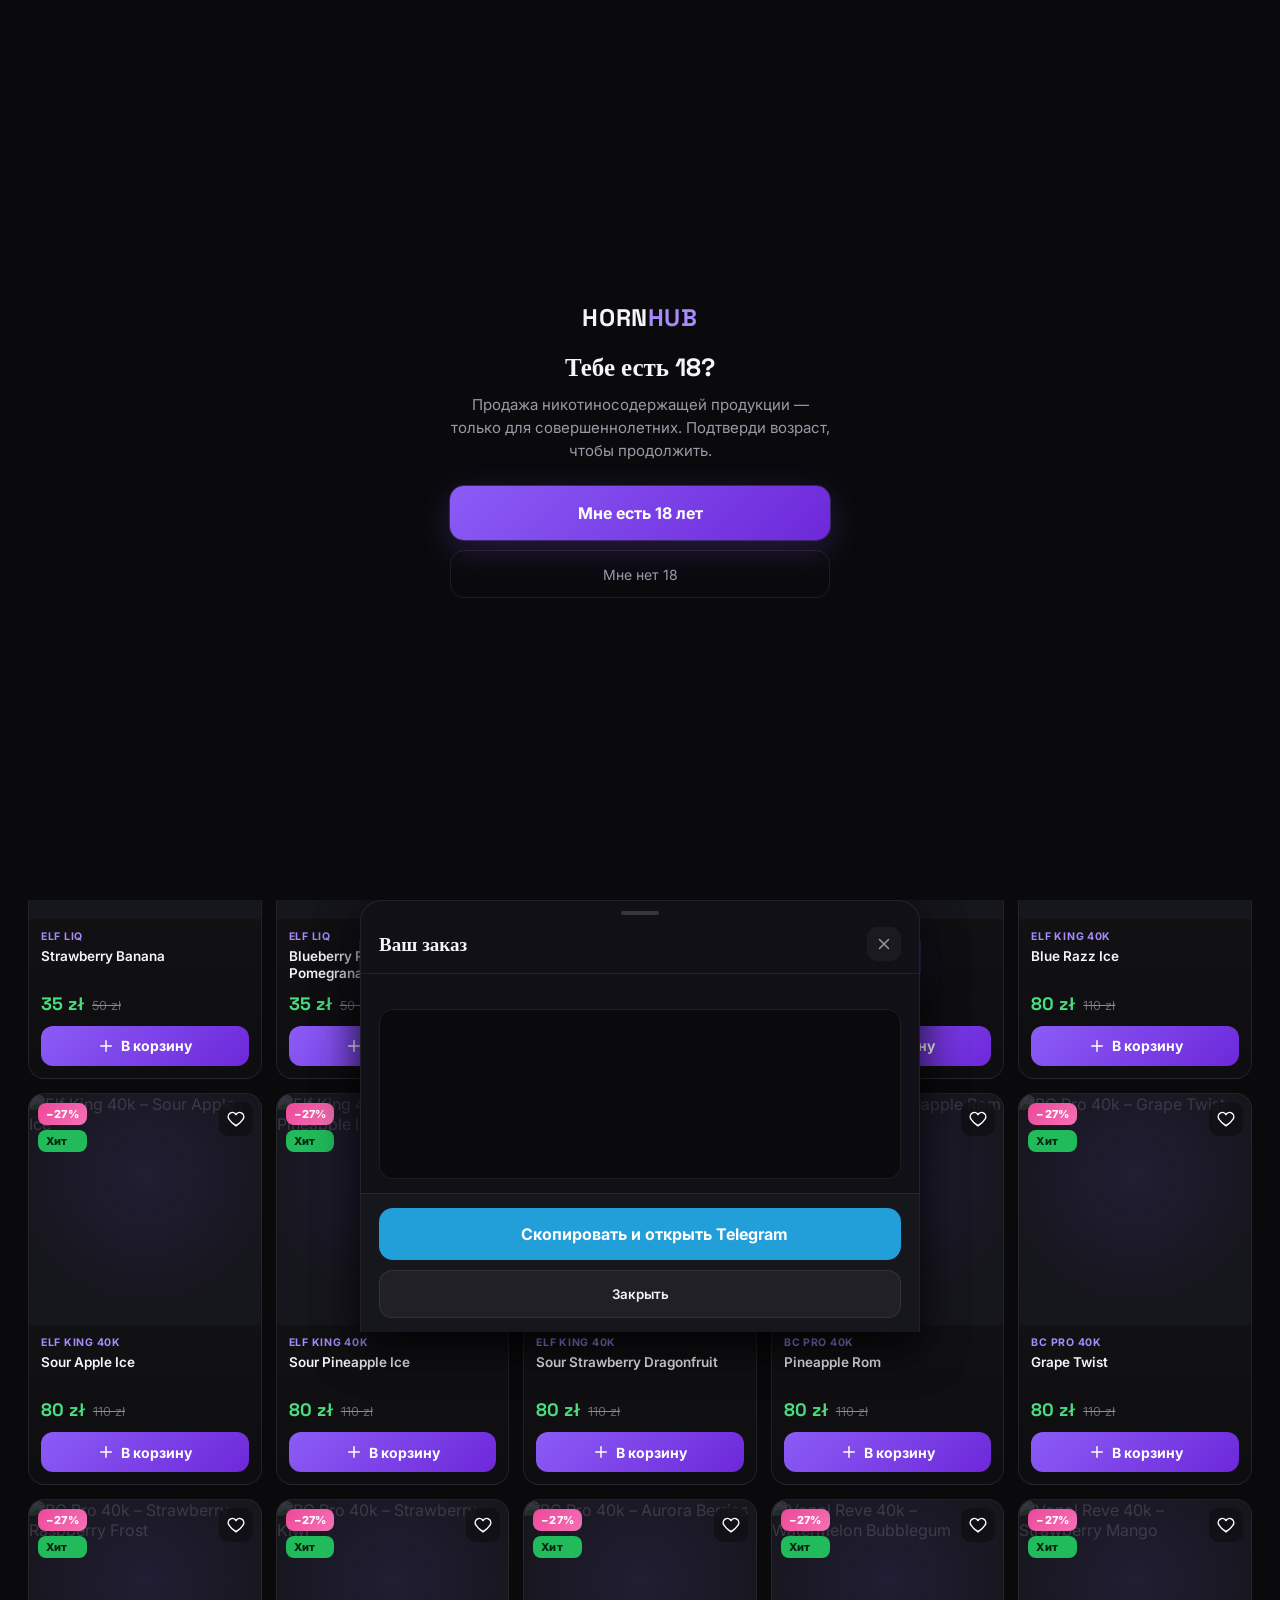
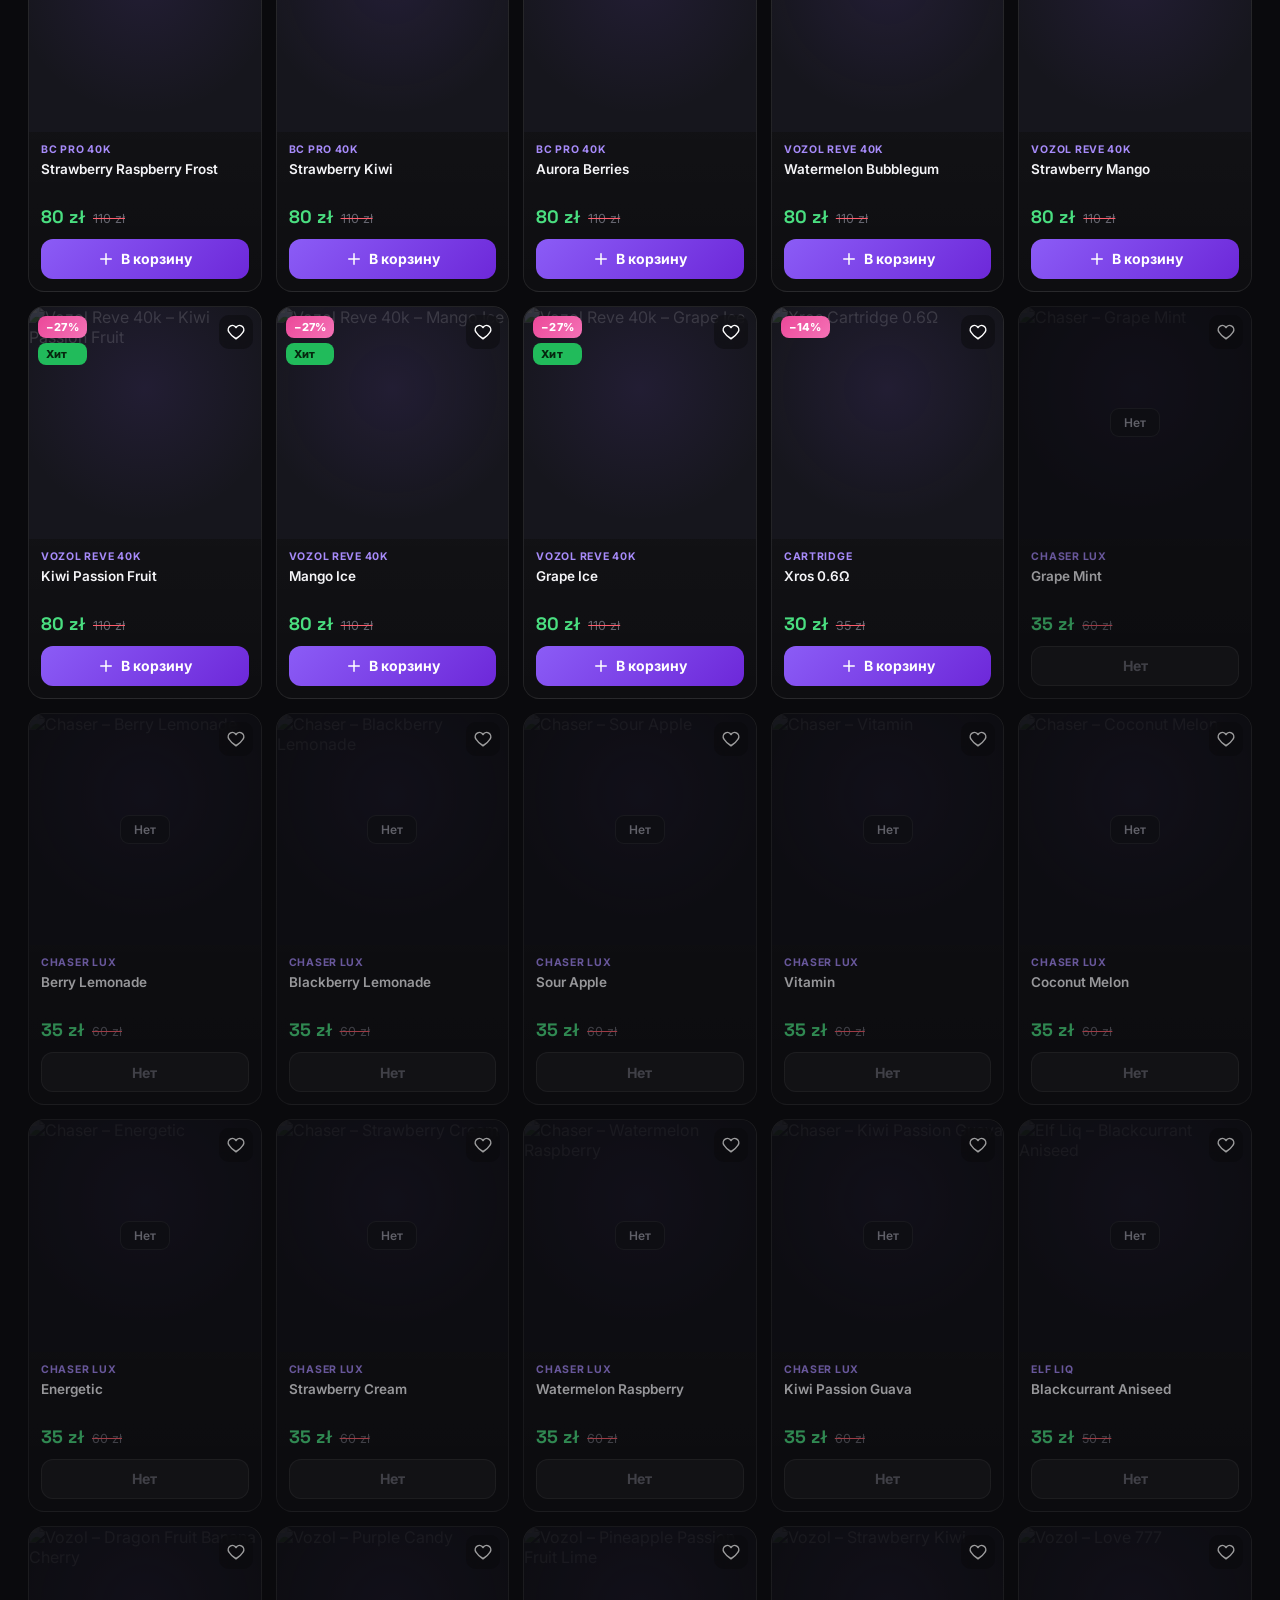
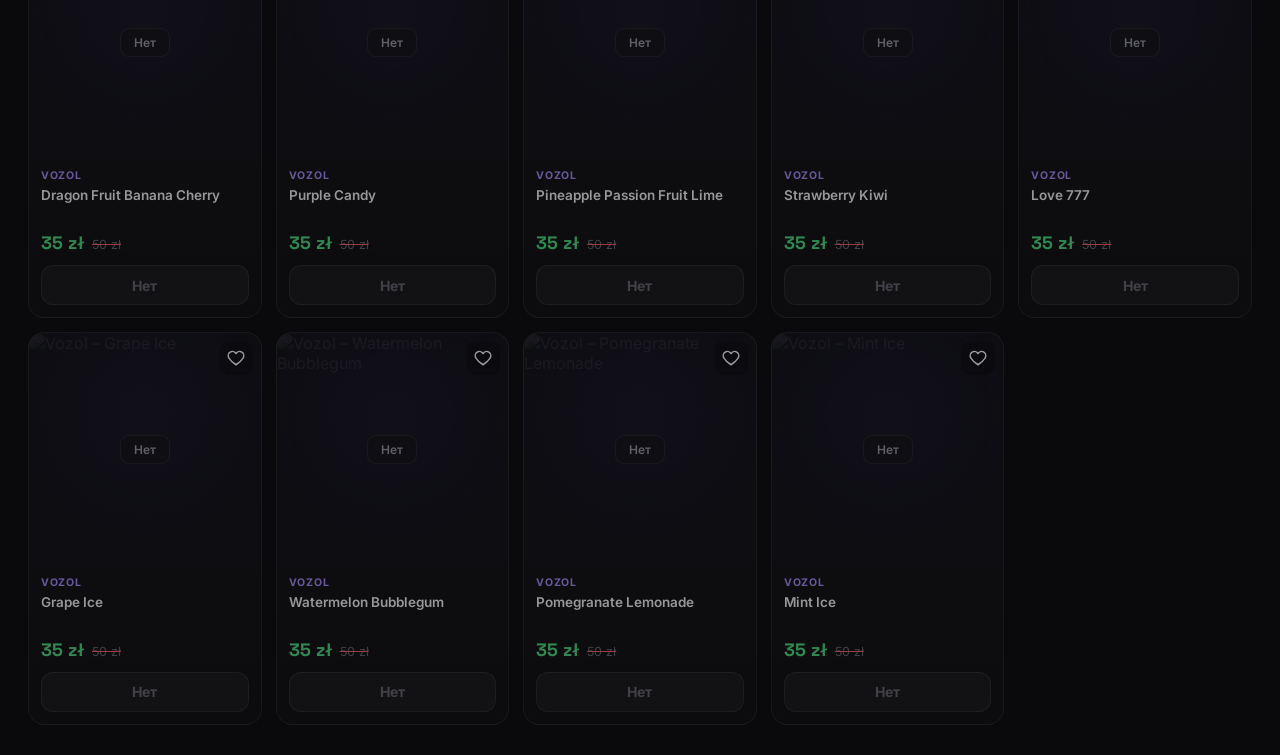
==== index.html @ ae6e9692 "Rename index (3).html to index.html" ====
<!DOCTYPE html>
<html lang="ru">
<head>
<meta charset="UTF-8">
<meta name="viewport" content="width=device-width, initial-scale=1, maximum-scale=1, viewport-fit=cover">
<title>HORN HUB</title>
<script src="https://telegram.org/js/telegram-web-app.js"></script>
<link rel="preconnect" href="https://fonts.gstatic.com" crossorigin>
<link href="https://fonts.googleapis.com/css2?family=Space+Grotesk:wght@500;600;700&family=Inter:wght@400;500;600;700&display=swap" rel="stylesheet">
<style>
:root{
  --bg-0:#0a0a0d;
  --bg-1:#101016;
  --bg-2:#16161d;
  --surface:rgba(255,255,255,.045);
  --surface-2:rgba(255,255,255,.08);
  --stroke:rgba(255,255,255,.08);
  --stroke-2:rgba(255,255,255,.16);
  --txt:#f5f5f8;
  --muted:#9a9aa6;
  --muted-2:#65656f;
  --primary:#8b5cf6;
  --primary-bright:#a78bfa;
  --primary-deep:#6d28d9;
  --accent:#22c55e;
  --accent-bright:#4ade80;
  --pink:#ec4899;
  --danger:#ff5c6c;
  --telegram:#229ED9;
  --radius:16px;
  --radius-sm:11px;
  --shadow:0 16px 44px rgba(0,0,0,.5);
  --glow:0 0 0 1px rgba(139,92,246,.3),0 10px 32px rgba(139,92,246,.22);
  --safe-b:env(safe-area-inset-bottom,0px);
  --safe-t:env(safe-area-inset-top,0px);
}
*{box-sizing:border-box;margin:0;padding:0;-webkit-tap-highlight-color:transparent}
html{scroll-behavior:smooth}
body{
  min-height:100vh;background:var(--bg-0);color:var(--txt);
  font-family:'Inter',system-ui,-apple-system,sans-serif;
  -webkit-font-smoothing:antialiased;overflow-x:hidden;
  overscroll-behavior-y:none;
}
button{font-family:inherit;cursor:pointer}
img{display:block}
input{font-family:inherit}
svg{display:block}
.ic{width:22px;height:22px;stroke:currentColor;stroke-width:2;fill:none;stroke-linecap:round;stroke-linejoin:round}
.ic.fill{fill:currentColor;stroke:none}

/* ambient */
.aura{position:fixed;inset:0;z-index:0;pointer-events:none;overflow:hidden}
.aura span{position:absolute;border-radius:50%;filter:blur(70px);opacity:.42}
.aura .a1{width:380px;height:380px;background:radial-gradient(circle,rgba(139,92,246,.6),transparent 70%);top:-130px;left:-100px;animation:drift 20s ease-in-out infinite}
.aura .a2{width:420px;height:420px;background:radial-gradient(circle,rgba(34,197,94,.4),transparent 70%);top:8%;right:-160px;animation:drift 24s ease-in-out infinite -8s}
@keyframes drift{0%,100%{transform:translate(0,0) scale(1)}50%{transform:translate(30px,-26px) scale(1.12)}}

.wrap{position:relative;z-index:1;max-width:1280px;margin:0 auto}

/* header */
header{
  position:sticky;top:0;z-index:70;
  display:flex;align-items:center;gap:10px;
  padding:calc(10px + var(--safe-t)) clamp(14px,4vw,28px) 10px;
  background:rgba(10,10,13,.78);backdrop-filter:blur(16px) saturate(160%);
  border-bottom:1px solid transparent;transition:border-color .25s,box-shadow .25s;
}
header.stuck{border-bottom-color:var(--stroke);box-shadow:0 6px 22px rgba(0,0,0,.3)}
.brand{font-family:'Space Grotesk';font-weight:700;font-size:21px;letter-spacing:.6px;cursor:pointer;user-select:none;display:flex;align-items:center;gap:7px}
.brand b{color:var(--primary-bright)}
.brand .dot{width:7px;height:7px;border-radius:50%;background:var(--accent-bright);box-shadow:0 0 10px var(--accent-bright);align-self:flex-start;margin-top:3px}
.sp{flex:1}
.mini-select{appearance:none;background:var(--surface);color:var(--txt);border:1px solid var(--stroke);
  border-radius:10px;padding:8px 10px;font-size:12px;font-weight:700;cursor:pointer}
.iconbtn{position:relative;width:42px;height:42px;border-radius:12px;border:1px solid var(--stroke);
  background:var(--surface);color:var(--txt);display:grid;place-items:center;transition:.16s}
.iconbtn:active{transform:scale(.92)}
@media(hover:hover){.iconbtn:hover{background:var(--surface-2);border-color:var(--stroke-2)}}
.cnt{position:absolute;top:-5px;right:-5px;min-width:19px;height:19px;padding:0 5px;border-radius:10px;
  font-size:11px;font-weight:800;display:grid;place-items:center;border:2px solid var(--bg-0);
  background:linear-gradient(135deg,var(--pink),#f472b6);color:#fff;transform:scale(0);transition:transform .22s cubic-bezier(.2,1.5,.4,1)}
.cnt.show{transform:scale(1)}

/* banner */
.banner{margin:14px clamp(14px,4vw,28px) 0;border-radius:18px;overflow:hidden;border:1px solid var(--stroke);background:var(--bg-2)}
.banner img{width:100%;height:auto;display:block}

/* ticker */
.ticker{margin:12px 0 0;overflow:hidden;border-top:1px solid var(--stroke);border-bottom:1px solid var(--stroke);
  background:var(--surface);padding:9px 0;mask-image:linear-gradient(90deg,transparent,#000 6%,#000 94%,transparent)}
.ticker-track{display:inline-flex;gap:34px;white-space:nowrap;animation:scroll-x 24s linear infinite;padding-left:34px}
.ticker-track span{font-size:13px;font-weight:600;color:var(--muted);display:inline-flex;align-items:center;gap:8px}
.ticker-track span::before{content:"";width:5px;height:5px;border-radius:50%;background:var(--primary-bright)}
@keyframes scroll-x{from{transform:translateX(0)}to{transform:translateX(-50%)}}

/* controls */
.controls{position:sticky;top:calc(58px + var(--safe-t));z-index:60;padding:12px clamp(14px,4vw,28px) 4px;
  background:rgba(10,10,13,.86);backdrop-filter:blur(14px)}
.search-row{display:flex;gap:9px}
.search{position:relative;flex:1}
.search .si{position:absolute;left:13px;top:50%;transform:translateY(-50%);color:var(--muted-2);pointer-events:none}
.search input{width:100%;height:46px;padding:0 14px 0 42px;border-radius:13px;border:1px solid var(--stroke);
  background:var(--surface);color:var(--txt);font-size:16px;outline:none;transition:.16s}
.search input:focus{border-color:var(--primary);box-shadow:0 0 0 3px rgba(139,92,246,.16)}
.search input::placeholder{color:var(--muted-2)}
.sortbtn{height:46px;display:flex;align-items:center;gap:6px;padding:0 14px;border-radius:13px;border:1px solid var(--stroke);
  background:var(--surface);color:var(--txt);font-size:14px;font-weight:600;white-space:nowrap}
.sortbtn:active{transform:scale(.96)}
.autocomplete{position:absolute;top:calc(100% + 8px);left:0;right:0;z-index:30;background:var(--bg-1);
  border:1px solid var(--stroke);border-radius:14px;box-shadow:var(--shadow);overflow:hidden;display:none;max-height:54vh;overflow-y:auto}
.autocomplete.show{display:block}
.ac{display:flex;align-items:center;gap:11px;padding:10px 13px;transition:.12s}
.ac:active{background:var(--surface-2)}
.ac img{width:40px;height:40px;border-radius:9px;object-fit:cover;background:var(--bg-2)}
.ac .acn{font-size:14px;font-weight:500;overflow:hidden;text-overflow:ellipsis;white-space:nowrap}
.ac .acp{margin-left:auto;font-size:13px;font-weight:800;color:var(--accent-bright);white-space:nowrap}

.chips{display:flex;gap:8px;margin-top:11px;overflow-x:auto;scroll-snap-type:x proximity;
  -webkit-overflow-scrolling:touch;scrollbar-width:none;padding-bottom:4px}
.chips::-webkit-scrollbar{display:none}
.chip{scroll-snap-align:start;white-space:nowrap;padding:9px 16px;border-radius:999px;border:1px solid var(--stroke);
  background:var(--surface);color:var(--muted);font-size:14px;font-weight:600;transition:.18s}
.chip:active{transform:scale(.95)}
.chip.on{background:linear-gradient(135deg,var(--primary),var(--primary-deep));color:#fff;border-color:transparent;box-shadow:var(--glow)}
.brandchips{display:flex;gap:7px;overflow-x:auto;scrollbar-width:none;height:0;opacity:0;transition:opacity .22s;overflow-y:hidden}
.brandchips::-webkit-scrollbar{display:none}
.brandchips.show{height:auto;opacity:1;margin-top:9px;padding-bottom:4px}
.bchip{white-space:nowrap;padding:7px 13px;border-radius:999px;border:1px solid var(--stroke);background:transparent;color:var(--muted);font-size:13px;font-weight:600;transition:.16s}
.bchip:active{transform:scale(.95)}
.bchip.on{background:rgba(139,92,246,.18);border-color:var(--primary);color:#fff}

.resultbar{display:flex;align-items:baseline;justify-content:space-between;padding:14px clamp(14px,4vw,28px) 0}
.resultbar .ctx{font-family:'Space Grotesk';font-size:18px;font-weight:600}
.resultbar .cnt2{font-size:13px;color:var(--muted)}
.resultbar .cnt2 b{color:var(--txt)}

/* grid */
.grid{display:grid;grid-template-columns:repeat(2,1fr);gap:11px;padding:12px clamp(14px,4vw,28px) 30px}
@media(min-width:560px){.grid{grid-template-columns:repeat(3,1fr);gap:14px}}
@media(min-width:880px){.grid{grid-template-columns:repeat(4,1fr)}}
@media(min-width:1120px){.grid{grid-template-columns:repeat(5,1fr)}}

/* card */
.card{position:relative;display:flex;flex-direction:column;border-radius:var(--radius);overflow:hidden;
  background:linear-gradient(180deg,rgba(255,255,255,.055),rgba(255,255,255,.02));
  border:1px solid var(--stroke);
  opacity:0;transform:translateY(14px);transition:opacity .5s,transform .5s,border-color .2s,box-shadow .2s}
.card.in{opacity:1;transform:none}
.card.oos{opacity:.6}
.card.oos.in{opacity:.6}
@media(hover:hover){.card:hover{border-color:rgba(139,92,246,.4);box-shadow:0 18px 40px rgba(0,0,0,.45),0 0 26px rgba(139,92,246,.1);transform:translateY(-4px)}}
.thumb{position:relative;aspect-ratio:1/1;background:radial-gradient(circle at 50% 35%,rgba(139,92,246,.1),transparent 70%),var(--bg-2)}
.thumb img{width:100%;height:100%;object-fit:cover;transition:transform .4s}
@media(hover:hover){.card:hover .thumb img{transform:scale(1.05)}}
.badges{position:absolute;top:9px;left:9px;display:flex;flex-direction:column;gap:5px;z-index:2}
.bdg{padding:4px 8px;border-radius:8px;font-size:11px;font-weight:800;letter-spacing:.02em;display:inline-flex;align-items:center;gap:4px}
.bdg.sale{background:linear-gradient(135deg,var(--pink),#f472b6);color:#fff}
.bdg.hit{background:rgba(34,197,94,.95);color:#06270f}
.heart{position:absolute;top:8px;right:8px;z-index:3;width:34px;height:34px;border-radius:10px;border:none;
  background:rgba(10,10,13,.5);backdrop-filter:blur(6px);color:#fff;display:grid;place-items:center;transition:.15s}
.heart:active{transform:scale(.82)}
.heart.on{color:var(--pink)}
.heart .ic{width:18px;height:18px}
.oosveil{position:absolute;inset:0;display:grid;place-items:center;background:rgba(8,8,12,.42);z-index:2}
.oosveil span{padding:6px 13px;border-radius:9px;background:rgba(18,18,24,.92);border:1px solid var(--stroke);font-size:12px;font-weight:600;color:var(--muted)}
.cbody{padding:11px 12px 12px;display:flex;flex-direction:column;flex:1}
.cbrand{font-size:10.5px;font-weight:700;letter-spacing:.07em;text-transform:uppercase;color:var(--primary-bright)}
.cbody h4{margin:5px 0 0;font-size:13.5px;font-weight:600;line-height:1.28;
  display:-webkit-box;-webkit-line-clamp:2;-webkit-box-orient:vertical;overflow:hidden;min-height:35px}
.prow{display:flex;align-items:baseline;gap:7px;margin:9px 0 11px}
.pnew{font-family:'Space Grotesk';font-size:18px;font-weight:700;color:var(--accent-bright)}
.pold{font-size:12.5px;color:var(--muted-2);text-decoration:line-through;text-decoration-color:var(--danger)}
.addarea{margin-top:auto}
.add{width:100%;height:40px;border:none;border-radius:12px;font-weight:700;font-size:14px;color:#fff;
  background:linear-gradient(135deg,var(--primary),var(--primary-deep));display:flex;align-items:center;justify-content:center;gap:6px;transition:.14s}
.add:active{transform:scale(.96)}
.add.off{background:var(--surface);color:var(--muted-2);border:1px solid var(--stroke)}
.add .ic{width:18px;height:18px}
.cstep{display:flex;align-items:center;justify-content:space-between;height:40px;border-radius:12px;
  background:linear-gradient(135deg,var(--primary),var(--primary-deep))}
.cstep button{width:40px;height:40px;border:none;background:transparent;color:#fff;display:grid;place-items:center}
.cstep button:active{transform:scale(.85)}
.cstep b{font-family:'Space Grotesk';font-size:16px;font-weight:700;color:#fff}

.empty{grid-column:1/-1;text-align:center;padding:56px 20px;color:var(--muted)}
.empty .ei{color:var(--muted-2);margin:0 auto 12px;width:42px;height:42px}
.empty h5{color:var(--txt);font-size:16px;font-weight:600}
.empty p{margin-top:4px;font-size:14px}

/* floating cart */
.fab{position:fixed;left:0;right:0;bottom:0;z-index:90;padding:0 12px calc(12px + var(--safe-b));
  transform:translateY(140%);transition:transform .32s cubic-bezier(.3,.9,.3,1);pointer-events:none}
.fab.show{transform:translateY(0)}
.fab-inner{max-width:560px;margin:0 auto;pointer-events:auto;height:58px;border-radius:16px;
  background:linear-gradient(135deg,var(--primary),var(--primary-deep));box-shadow:var(--shadow),var(--glow);
  display:flex;align-items:center;gap:12px;padding:0 16px;color:#fff}
.fab-inner:active{transform:scale(.99)}
.fab-ic{position:relative;width:26px;height:26px}
.fab-qty{position:absolute;top:-7px;right:-9px;min-width:18px;height:18px;padding:0 4px;border-radius:9px;background:#fff;color:var(--primary-deep);font-size:11px;font-weight:800;display:grid;place-items:center}
.fab-lbl{font-weight:700;font-size:15px}
.fab-total{margin-left:auto;font-family:'Space Grotesk';font-weight:700;font-size:18px}

/* bottom sheet */
.scrim{position:fixed;inset:0;z-index:100;background:rgba(5,5,8,.6);backdrop-filter:blur(3px);opacity:0;visibility:hidden;transition:.26s}
.scrim.show{opacity:1;visibility:visible}
.sheet{position:fixed;left:0;right:0;bottom:0;z-index:110;max-width:560px;margin:0 auto;
  background:var(--bg-1);border:1px solid var(--stroke);border-bottom:none;
  border-radius:22px 22px 0 0;box-shadow:var(--shadow);max-height:88vh;display:flex;flex-direction:column;
  transform:translateY(100%);transition:transform .34s cubic-bezier(.3,.9,.3,1)}
.sheet.show{transform:translateY(0)}
.grip{width:38px;height:4px;border-radius:3px;background:var(--stroke-2);margin:10px auto 0;flex-shrink:0}
.sheet-head{display:flex;align-items:center;gap:10px;padding:12px 18px 12px;border-bottom:1px solid var(--stroke)}
.sheet-head h3{font-family:'Space Grotesk';font-size:19px;font-weight:600}
.sheet-head .pill{font-size:12px;font-weight:700;padding:3px 9px;border-radius:8px;background:var(--surface-2);color:var(--muted)}
.sheet-x{margin-left:auto;width:34px;height:34px;border-radius:10px;border:none;background:var(--surface);color:var(--muted);display:grid;place-items:center}
.sheet-body{flex:1;overflow-y:auto;-webkit-overflow-scrolling:touch;padding:14px 18px;display:flex;flex-direction:column;gap:11px}
.sheet-foot{padding:14px 18px calc(14px + var(--safe-b));border-top:1px solid var(--stroke);background:var(--bg-2)}

.citem{display:flex;gap:12px;padding:11px;border-radius:14px;background:var(--surface);border:1px solid var(--stroke)}
.citem img{width:60px;height:60px;border-radius:10px;object-fit:cover;background:var(--bg-2);flex-shrink:0}
.cinfo{flex:1;min-width:0}
.cinfo .cn{font-size:14px;font-weight:600;line-height:1.25}
.cinfo .ce{font-size:12px;color:var(--muted);margin-top:2px}
.cfoot{display:flex;align-items:center;gap:10px;margin-top:9px}
.step{display:flex;align-items:center;border:1px solid var(--stroke);border-radius:10px;overflow:hidden}
.step button{width:30px;height:30px;border:none;background:transparent;color:var(--txt);display:grid;place-items:center}
.step button:active{background:var(--surface-2)}
.step b{min-width:26px;text-align:center;font-size:14px;font-weight:700}
.cline{margin-left:auto;font-family:'Space Grotesk';font-weight:700;font-size:14px;color:var(--accent-bright)}
.cdel{border:none;background:none;color:var(--muted-2);display:grid;place-items:center;width:28px;height:28px}
.cdel:active{color:var(--danger)}
.cdel .ic{width:18px;height:18px}

.sheet-empty{flex:1;display:flex;flex-direction:column;align-items:center;justify-content:center;gap:8px;color:var(--muted);padding:50px 20px}
.sheet-empty .ic{width:46px;height:46px;color:var(--muted-2);margin-bottom:4px}
.sheet-empty h5{color:var(--txt);font-size:16px;font-weight:600}

.totals{display:flex;justify-content:space-between;align-items:baseline;margin-bottom:12px}
.totals .tl{color:var(--muted);font-size:14px}
.totals .tv{font-family:'Space Grotesk';font-size:24px;font-weight:700}
.cta{width:100%;height:52px;border:none;border-radius:14px;font-weight:700;font-size:16px;color:#06270f;
  background:linear-gradient(135deg,var(--accent),var(--accent-bright));display:flex;align-items:center;justify-content:center;gap:8px}
.cta:active{transform:scale(.98)}
.cta:disabled{opacity:.4}

/* order */
.ometa{font-size:13px;color:var(--muted);margin-bottom:10px}
.ometa b{color:var(--primary-bright)}
.otext{width:100%;height:170px;resize:none;border-radius:14px;border:1px solid var(--stroke);
  background:var(--bg-0);color:var(--txt);padding:13px;font-size:13px;line-height:1.6}
.ghost{width:100%;height:48px;margin-top:10px;border:1px solid var(--stroke);border-radius:13px;background:var(--surface);color:var(--txt);font-weight:600}
.tg{width:100%;height:52px;border:none;border-radius:14px;background:var(--telegram);color:#fff;font-weight:700;font-size:16px;display:flex;align-items:center;justify-content:center;gap:8px}
.tg:active{transform:scale(.98)}

/* lightbox */
.lb{position:fixed;inset:0;z-index:140;display:none;align-items:center;justify-content:center;padding:22px;background:rgba(5,5,8,.92);backdrop-filter:blur(6px)}
.lb.show{display:flex}
.lb img{max-width:92vw;max-height:82vh;border-radius:16px;border:1px solid var(--stroke)}
.lb .lbx{position:absolute;top:calc(16px + var(--safe-t));right:16px;width:44px;height:44px;border-radius:12px;border:1px solid var(--stroke);background:var(--surface);color:#fff;display:grid;place-items:center}

/* age gate */
.age{position:fixed;inset:0;z-index:200;display:none;align-items:center;justify-content:center;padding:24px;background:var(--bg-0)}
.age.show{display:flex}
.age .card2{max-width:380px;text-align:center}
.age .agew{font-family:'Space Grotesk';font-weight:700;font-size:24px;letter-spacing:.6px;margin-bottom:18px}
.age .agew b{color:var(--primary-bright)}
.age h2{font-family:'Space Grotesk';font-size:25px;font-weight:700;margin-bottom:10px}
.age p{color:var(--muted);font-size:15px;line-height:1.55;margin-bottom:24px}
.age .ay{width:100%;height:54px;border:none;border-radius:14px;font-weight:700;font-size:16px;color:#fff;background:linear-gradient(135deg,var(--primary),var(--primary-deep));box-shadow:var(--glow)}
.age .an{width:100%;height:48px;margin-top:10px;border:1px solid var(--stroke);border-radius:14px;background:transparent;color:var(--muted);font-size:14px}
.age .deny{display:none;color:var(--danger);font-weight:600;margin-top:18px}

/* fly + toast */
.fly{position:fixed;z-index:160;pointer-events:none;border-radius:12px;object-fit:cover;box-shadow:var(--shadow);transition:transform .6s cubic-bezier(.3,.7,.3,1),opacity .6s}
.toast{position:fixed;left:50%;bottom:calc(86px + var(--safe-b));transform:translate(-50%,16px);z-index:170;
  padding:11px 18px;border-radius:13px;background:rgba(22,22,29,.97);border:1px solid var(--stroke);
  color:var(--txt);font-size:14px;font-weight:500;box-shadow:var(--shadow);opacity:0;visibility:hidden;transition:.24s}
.toast.show{opacity:1;visibility:visible;transform:translate(-50%,0)}

:focus-visible{outline:2px solid var(--primary-bright);outline-offset:2px}
@media(prefers-reduced-motion:reduce){
  *{animation-duration:.001ms!important;transition-duration:.05ms!important}
  .card{opacity:1;transform:none}
}
</style>
</head>
<body>

<div class="aura"><span class="a1"></span><span class="a2"></span></div>

<div class="wrap">
  <header id="header">
    <div class="brand" onclick="goHome()">HORN<b>HUB</b><span class="dot"></span></div>
    <div class="sp"></div>
    <select class="mini-select" id="langSelect" onchange="setLang(this.value)" aria-label="lang">
      <option value="ru">RU</option><option value="ua">UA</option><option value="en">EN</option>
    </select>
    <select class="mini-select" id="curSelect" onchange="setCurrency(this.value)" aria-label="currency">
      <option value="PLN">zł</option><option value="EUR">€</option><option value="UAH">₴</option>
    </select>
    <button class="iconbtn" onclick="toggleFavView()" aria-label="favorites">
      <svg class="ic" viewBox="0 0 24 24"><path d="M12 21s-7-4.6-9.5-9A5.5 5.5 0 0 1 12 6a5.5 5.5 0 0 1 9.5 6c-2.5 4.4-9.5 9-9.5 9Z"/></svg>
      <span class="cnt" id="favCnt">0</span>
    </button>
  </header>

  <div class="banner"><img src="images/banner.png" alt="HORN HUB" onerror="this.parentElement.style.display='none'"></div>

  <div class="ticker"><div class="ticker-track" id="ticker"></div></div>

  <div class="controls" id="controls">
    <div class="search-row">
      <div class="search">
        <svg class="ic si" viewBox="0 0 24 24"><circle cx="11" cy="11" r="7"/><path d="m21 21-4.3-4.3"/></svg>
        <input id="searchInput" type="search" inputmode="search" autocomplete="off" oninput="onSearch(this.value)" placeholder="Поиск...">
        <div class="autocomplete" id="autocomplete"></div>
      </div>
      <button class="sortbtn" onclick="cycleSort()">
        <svg class="ic" style="width:18px;height:18px" viewBox="0 0 24 24"><path d="M3 6h18M6 12h12M9 18h6"/></svg>
        <span id="sortLabel">Сорт</span>
      </button>
    </div>
    <div class="chips" id="chips"></div>
    <div class="brandchips" id="brandchips"></div>
  </div>

  <div class="resultbar">
    <div class="ctx" id="ctx"></div>
    <div class="cnt2" id="cnt2"></div>
  </div>

  <main class="grid" id="grid"></main>
</div>

<!-- floating cart -->
<div class="fab" id="fab" onclick="openCart()">
  <div class="fab-inner">
    <div class="fab-ic">
      <svg class="ic" style="width:26px;height:26px" viewBox="0 0 24 24"><path d="M6 6h15l-1.5 9h-12L5 3H2"/><circle cx="9" cy="20" r="1.4" class="fill"/><circle cx="18" cy="20" r="1.4" class="fill"/></svg>
      <span class="fab-qty" id="fabQty">0</span>
    </div>
    <span class="fab-lbl" id="fabLbl">Корзина</span>
    <span class="fab-total" id="fabTotal">0</span>
  </div>
</div>

<!-- cart sheet -->
<div class="scrim" id="cartScrim" onclick="closeCart()"></div>
<section class="sheet" id="cartSheet" aria-label="cart">
  <div class="grip"></div>
  <div class="sheet-head">
    <h3 data-i18n="cart">Корзина</h3>
    <span class="pill" id="cartPill">0</span>
    <button class="sheet-x" onclick="closeCart()"><svg class="ic" style="width:18px;height:18px" viewBox="0 0 24 24"><path d="M18 6 6 18M6 6l12 12"/></svg></button>
  </div>
  <div class="sheet-body" id="cartItems"></div>
  <div class="sheet-foot">
    <div class="totals"><span class="tl" data-i18n="total">Итого</span><span class="tv" id="cartTotal">0</span></div>
    <button class="cta" id="checkoutBtn" onclick="checkout()" data-i18n="checkout">Оформить заказ</button>
  </div>
</section>

<!-- order sheet -->
<div class="scrim" id="orderScrim" onclick="closeOrder()"></div>
<section class="sheet" id="orderSheet" aria-label="order">
  <div class="grip"></div>
  <div class="sheet-head">
    <h3 data-i18n="orderTitle">Ваш заказ</h3>
    <button class="sheet-x" onclick="closeOrder()"><svg class="ic" style="width:18px;height:18px" viewBox="0 0 24 24"><path d="M18 6 6 18M6 6l12 12"/></svg></button>
  </div>
  <div class="sheet-body">
    <div class="ometa" id="orderMeta"></div>
    <textarea class="otext" id="orderText" readonly></textarea>
  </div>
  <div class="sheet-foot">
    <button class="tg" onclick="copyAndOpenTelegram()">
      <svg class="ic" style="width:20px;height:20px" viewBox="0 0 24 24"><path d="M22 3 2 10.5l6 2.2L18 6 9.5 14.3l-.3 5 3-3 5 3.7L22 3Z" class="fill" stroke="none"/></svg>
      <span data-i18n="copySend">Скопировать и открыть Telegram</span>
    </button>
    <button class="ghost" onclick="closeOrder()" data-i18n="close">Закрыть</button>
  </div>
</section>

<!-- lightbox -->
<div class="lb" id="lb" onclick="closeLb()">
  <button class="lbx"><svg class="ic" style="width:20px;height:20px" viewBox="0 0 24 24"><path d="M18 6 6 18M6 6l12 12"/></svg></button>
  <img id="lbImg" src="" alt="">
</div>

<!-- age gate -->
<div class="age" id="age">
  <div class="card2">
    <div class="agew">HORN<b>HUB</b></div>
    <h2 data-i18n="ageTitle">Тебе есть 18?</h2>
    <p data-i18n="ageText">Продажа никотиносодержащей продукции — только для совершеннолетних. Подтверди возраст, чтобы продолжить.</p>
    <button class="ay" onclick="confirmAge()" data-i18n="ageYes">Мне есть 18 лет</button>
    <button class="an" onclick="denyAge()" data-i18n="ageNo">Мне нет 18</button>
    <div class="deny" id="ageDeny" data-i18n="ageDeny">Доступ только для совершеннолетних.</div>
  </div>
</div>

<div class="toast" id="toast"></div>

<script>
/* telegram */
const tg = window.Telegram && window.Telegram.WebApp ? window.Telegram.WebApp : null;
function haptic(type){ try{
  if(!tg) return;
  if(type==='sel') tg.HapticFeedback.selectionChanged();
  else if(type==='ok') tg.HapticFeedback.notificationOccurred('success');
  else if(type==='error') tg.HapticFeedback.notificationOccurred('error');
  else tg.HapticFeedback.impactOccurred(type||'light');
}catch(e){} }

/* config */
const ADMIN_NICK='gystds', ADMIN_URL='https://t.me/'+ADMIN_NICK;
const currencyRates={PLN:1,EUR:0.24,UAH:12.6};
const currencySymbols={PLN:'zł',EUR:'€',UAH:'₴'};
const discounts={elf:{old:50,new:35},vozol:{old:50,new:35},chaser:{old:60,new:35},cartridge:{old:35,new:30},elfking:{old:110,new:80},vozolreve:{old:110,new:80},bcpro:{old:110,new:80}};
const brandMeta={
  chaser:{label:'Chaser LUX',cat:'liquid'},elf:{label:'Elf Liq',cat:'liquid'},vozol:{label:'Vozol',cat:'liquid'},
  elfking:{label:'Elf King 40k',cat:'disposable'},bcpro:{label:'BC Pro 40k',cat:'disposable'},vozolreve:{label:'Vozol Reve 40k',cat:'disposable'},
  cartridge:{label:'Cartridge',cat:'cartridge'},
};
const slug=n=>n.replace(/[^a-zA-Z0-9]/g,'_');
const products=[
  ...['Grape Mint','Berry Lemonade','Blackberry Lemonade','Sour Apple','Vitamin','Coconut Melon','Energetic','Strawberry Cream','Watermelon Raspberry','Kiwi Passion Guava'].map((n,i)=>({id:100+i,name:`Chaser – ${n}`,flavor:n,brand:'chaser',category:'liquid',img:`images/chaser/${slug(n)}.png`})),
  ...['Blackcurrant Aniseed','Pineapple Colada','Strawberry Snoow','Blue Razz Lemonade','Green Grape Rose','Sour Watermelon Gummy','Strawberry Banana','Blueberry Raspberry Pomegranate','P&B Cloud'].map((n,i)=>({id:1+i,name:`Elf Liq – ${n}`,flavor:n,brand:'elf',category:'liquid',img:`images/elf/${slug(n)}.png`})),
  ...['Dragon Fruit Banana Cherry','Purple Candy','Pineapple Passion Fruit Lime','Strawberry Kiwi','Love 777','Grape Ice','Watermelon Bubblegum','Pomegranate Lemonade','Mint Ice'].map((n,i)=>({id:200+i,name:`Vozol – ${n}`,flavor:n,brand:'vozol',category:'liquid',img:`images/vazool/${slug(n)}.png`})),
  ...['Milki Oolong','Blue Razz Ice','Sour Apple Ice','Sour Pineapple Ice','Sour Strawberry Dragonfruit'].map((n,i)=>({id:400+i,name:`Elf King 40k – ${n}`,flavor:n,brand:'elfking',category:'disposable',img:`images/elfking/${slug(n)}.png`})),
  ...['Pineapple Rom','Grape Twist','Strawberry Raspberry Frost','Strawberry Kiwi','Aurora Berries'].map((n,i)=>({id:600+i,name:`BC Pro 40k – ${n}`,flavor:n,brand:'bcpro',category:'disposable',img:`images/bcpro/${slug(n)}.png`})),
  ...['Watermelon Bubblegum','Strawberry Mango','Kiwi Passion Fruit','Mango Ice','Grape Ice'].map((n,i)=>({id:500+i,name:`Vozol Reve 40k – ${n}`,flavor:n,brand:'vozolreve',category:'disposable',img:`images/vozolreve/${slug(n)}.png`})),
  {id:300,name:'Xros Cartridge 0.6Ω',flavor:'Xros 0.6Ω',brand:'cartridge',category:'cartridge',img:'images/cart/xros.png'},
];
const outOfStock=['Chaser – Grape Mint','Chaser – Berry Lemonade','Chaser – Blackberry Lemonade','Chaser – Sour Apple','Chaser – Vitamin','Chaser – Coconut Melon','Chaser – Energetic','Chaser – Strawberry Cream','Chaser – Watermelon Raspberry','Chaser – Kiwi Passion Guava','Vozol – Dragon Fruit Banana Cherry','Vozol – Purple Candy','Vozol – Pineapple Passion Fruit Lime','Vozol – Strawberry Kiwi','Vozol – Love 777','Vozol – Grape Ice','Vozol – Watermelon Bubblegum','Vozol – Pomegranate Lemonade','Vozol – Mint Ice','Elf Liq – Blackcurrant Aniseed'];
products.forEach(p=>{const d=discounts[p.brand];p.outOfStock=outOfStock.includes(p.name);p.price=d?d.old:0;p.newPrice=d?d.new:p.price;});

/* i18n */
const i18n={
  ru:{search:"Поиск по вкусам...",sortDefault:"Рекомендуемые",priceAsc:"Цена ↑",priceDesc:"Цена ↓",byName:"А–Я",sortShort:"Сорт",
    allProducts:"Все",disposable:"Одноразки",liquid:"Жидкости",cartridge:"Картриджи",
    add:"В корзину",outNow:"Нет",sale:"−",hit:"Хит",found:"Найдено",items:"шт",favTitle:"Избранное",allTitle:"Все товары",
    cart:"Корзина",total:"Итого",checkout:"Оформить заказ",emptyCart:"Корзина пуста",emptyCartSub:"Добавь что-нибудь вкусное",
    emptyProducts:"Ничего не нашли",emptyProductsSub:"Измени фильтр или запрос",
    added:"Добавлено ✅",removed:"Удалено",favAdd:"В избранном ❤️",favRem:"Убрано из избранного",
    orderTitle:"Ваш заказ",orderNumber:"Заказ",consultant:"Консультант",copySend:"Скопировать и открыть Telegram",close:"Закрыть",copied:"Скопировано ✅",copyErr:"Ошибка копирования",
    ageTitle:"Тебе есть 18?",ageText:"Продажа никотиносодержащей продукции — только для совершеннолетних. Подтверди возраст, чтобы продолжить.",ageYes:"Мне есть 18 лет",ageNo:"Мне нет 18",ageDeny:"Доступ только для совершеннолетних.",
    ticker:["−42% на Chaser LUX","Одноразки 40k в наличии","Заказ в Telegram за 30 секунд","Новые вкусы каждую неделю","Оплата при получении"]},
  ua:{search:"Пошук за смаками...",sortDefault:"Рекомендовані",priceAsc:"Ціна ↑",priceDesc:"Ціна ↓",byName:"А–Я",sortShort:"Сорт",
    allProducts:"Всі",disposable:"Одноразки",liquid:"Рідини",cartridge:"Картриджі",
    add:"До кошика",outNow:"Немає",sale:"−",hit:"Хіт",found:"Знайдено",items:"шт",favTitle:"Обране",allTitle:"Всі товари",
    cart:"Кошик",total:"Разом",checkout:"Оформити замовлення",emptyCart:"Кошик порожній",emptyCartSub:"Додай щось смачне",
    emptyProducts:"Нічого не знайшли",emptyProductsSub:"Зміни фільтр або запит",
    added:"Додано ✅",removed:"Видалено",favAdd:"В обраному ❤️",favRem:"Прибрано з обраного",
    orderTitle:"Ваше замовлення",orderNumber:"Замовлення",consultant:"Консультант",copySend:"Скопіювати і відкрити Telegram",close:"Закрити",copied:"Скопійовано ✅",copyErr:"Помилка копіювання",
    ageTitle:"Тобі є 18?",ageText:"Продаж нікотиновмісної продукції — лише для повнолітніх. Підтверди вік, щоб продовжити.",ageYes:"Мені є 18 років",ageNo:"Мені немає 18",ageDeny:"Доступ лише для повнолітніх.",
    ticker:["−42% на Chaser LUX","Одноразки 40k в наявності","Замовлення в Telegram за 30 секунд","Нові смаки щотижня","Оплата при отриманні"]},
  en:{search:"Search flavors...",sortDefault:"Recommended",priceAsc:"Price ↑",priceDesc:"Price ↓",byName:"A–Z",sortShort:"Sort",
    allProducts:"All",disposable:"Disposables",liquid:"Liquids",cartridge:"Cartridges",
    add:"Add",outNow:"Out",sale:"−",hit:"Hit",found:"Found",items:"items",favTitle:"Favorites",allTitle:"All products",
    cart:"Cart",total:"Total",checkout:"Checkout",emptyCart:"Your cart is empty",emptyCartSub:"Add something tasty",
    emptyProducts:"No results",emptyProductsSub:"Try a different filter or search",
    added:"Added ✅",removed:"Removed",favAdd:"Saved ❤️",favRem:"Removed from favorites",
    orderTitle:"Your order",orderNumber:"Order",consultant:"Consultant",copySend:"Copy & open Telegram",close:"Close",copied:"Copied ✅",copyErr:"Couldn't copy",
    ageTitle:"Are you 18?",ageText:"Nicotine products are sold to adults only. Confirm your age to continue.",ageYes:"I'm 18 or older",ageNo:"I'm under 18",ageDeny:"Adults only.",
    ticker:["−42% on Chaser LUX","40k disposables in stock","Order via Telegram in 30s","New flavors every week","Pay on delivery"]},
};

/* state */
let lang=localStorage.getItem('lang')||'ru';
let currency=localStorage.getItem('currency')||'PLN';
let cart=JSON.parse(localStorage.getItem('cart')||'[]');
let favorites=JSON.parse(localStorage.getItem('favorites')||'[]');
let currentCategory='all', currentBrand=null, currentSort='default', searchQuery='', showingFavorites=false, lastOrderText='';
const sortCycle=['default','priceAsc','priceDesc','name'];

const $=id=>document.getElementById(id);
const T=k=>(i18n[lang][k]??k);
const fmt=pln=>Math.round(pln*currencyRates[currency])+' '+currencySymbols[currency];
const getQty=id=>{const it=cart.find(p=>p.id===id);return it?it.qty:0;};

const ICON_HEART='<svg class="ic" viewBox="0 0 24 24"><path d="M12 21s-7-4.6-9.5-9A5.5 5.5 0 0 1 12 6a5.5 5.5 0 0 1 9.5 6c-2.5 4.4-9.5 9-9.5 9Z"/></svg>';
const ICON_HEART_F='<svg class="ic fill" viewBox="0 0 24 24"><path d="M12 21s-7-4.6-9.5-9A5.5 5.5 0 0 1 12 6a5.5 5.5 0 0 1 9.5 6c-2.5 4.4-9.5 9-9.5 9Z"/></svg>';
const ICON_PLUS='<svg class="ic" viewBox="0 0 24 24"><path d="M12 5v14M5 12h14"/></svg>';
const ICON_MINUS='<svg class="ic" viewBox="0 0 24 24"><path d="M5 12h14"/></svg>';
const ICON_BAG='<svg class="ic" viewBox="0 0 24 24"><path d="M6 6h15l-1.5 9h-12L5 3H2"/></svg>';
const ICON_TRASH='<svg class="ic" viewBox="0 0 24 24"><path d="M4 7h16M9 7V5h6v2m-8 0 1 13h8l1-13"/></svg>';

/* i18n apply */
function applyI18n(){
  document.documentElement.lang=lang;
  $('searchInput').placeholder=T('search');
  $('sortLabel').textContent=T(currentSort==='default'?'sortShort':currentSort);
  document.querySelectorAll('[data-i18n]').forEach(el=>el.textContent=T(el.dataset.i18n));
  renderChips();
  renderTicker();
}
function renderTicker(){
  const items=i18n[lang].ticker.concat(i18n[lang].ticker);
  $('ticker').innerHTML=items.map(t=>`<span>${t}</span>`).join('');
}
function renderChips(){
  const cats=[['all','allProducts'],['disposable','disposable'],['liquid','liquid'],['cartridge','cartridge']];
  $('chips').innerHTML=cats.map(([c,k])=>`<button class="chip ${currentCategory===c?'on':''}" onclick="setCategory('${c}')">${T(k)}</button>`).join('');
  renderBrandChips();
}
function renderBrandChips(){
  const box=$('brandchips');
  if(currentCategory==='all'||currentCategory==='cartridge'){box.classList.remove('show');box.innerHTML='';return;}
  const list=Object.entries(brandMeta).filter(([k,m])=>m.cat===currentCategory);
  box.innerHTML=list.map(([k,m])=>`<button class="bchip ${currentBrand===k?'on':''}" onclick="setBrand('${k}')">${m.label}</button>`).join('');
  box.classList.add('show');
}

/* list */
function computeList(){
  let list=products.slice();
  if(showingFavorites) list=list.filter(p=>favorites.includes(p.id));
  if(currentCategory!=='all') list=list.filter(p=>p.category===currentCategory);
  if(currentBrand) list=list.filter(p=>p.brand===currentBrand);
  if(searchQuery){const q=searchQuery.toLowerCase();list=list.filter(p=>p.name.toLowerCase().includes(q)||(brandMeta[p.brand]?.label||'').toLowerCase().includes(q));}
  if(currentSort==='priceAsc') list.sort((a,b)=>a.newPrice-b.newPrice);
  else if(currentSort==='priceDesc') list.sort((a,b)=>b.newPrice-a.newPrice);
  else if(currentSort==='name') list.sort((a,b)=>a.name.localeCompare(b.name));
  list.sort((a,b)=>(a.outOfStock?1:0)-(b.outOfStock?1:0));
  return list;
}

function addControlHTML(p){
  if(p.outOfStock) return `<button class="add off" disabled>${T('outNow')}</button>`;
  const q=getQty(p.id);
  if(q<=0) return `<button class="add" onclick="event.stopPropagation();addToCart(${p.id},this)">${ICON_PLUS}${T('add')}</button>`;
  return `<div class="cstep"><button onclick="event.stopPropagation();decQty(${p.id})">${ICON_MINUS}</button><b>${q}</b><button onclick="event.stopPropagation();incQty(${p.id})">${ICON_PLUS}</button></div>`;
}

let io=null;
function renderProducts(){
  const list=computeList();
  $('ctx').textContent=showingFavorites?T('favTitle'):(currentBrand?brandMeta[currentBrand].label:T(currentCategory==='all'?'allTitle':currentCategory));
  $('cnt2').innerHTML=`${T('found')} <b>${list.length}</b> ${T('items')}`;
  const box=$('grid');
  if(!list.length){
    box.innerHTML=`<div class="empty"><svg class="ic ei" viewBox="0 0 24 24"><circle cx="11" cy="11" r="7"/><path d="m21 21-4.3-4.3"/></svg><h5>${T('emptyProducts')}</h5><p>${T('emptyProductsSub')}</p></div>`;
    return;
  }
  box.innerHTML=list.map((p,idx)=>{
    const fav=favorites.includes(p.id);
    const d=discounts[p.brand];
    const pct=d?Math.round((1-d.new/d.old)*100):0;
    return `<article class="card ${p.outOfStock?'oos':''}" style="transition-delay:${Math.min(idx,8)*35}ms">
      <div class="thumb" onclick="openLb('${p.img}')">
        <div class="badges">
          ${d&&!p.outOfStock?`<span class="bdg sale">−${pct}%</span>`:''}
          ${!p.outOfStock&&p.category==='disposable'?`<span class="bdg hit">${T('hit')}</span>`:''}
        </div>
        ${p.outOfStock?`<div class="oosveil"><span>${T('outNow')}</span></div>`:''}
        <img src="${p.img}" alt="${p.name}" loading="lazy" onerror="this.style.opacity=.15">
        <button class="heart ${fav?'on':''}" id="heart-${p.id}" onclick="event.stopPropagation();toggleFav(${p.id})">${fav?ICON_HEART_F:ICON_HEART}</button>
      </div>
      <div class="cbody">
        <div class="cbrand">${brandMeta[p.brand]?.label||p.brand}</div>
        <h4>${p.flavor||p.name}</h4>
        <div class="prow"><span class="pnew">${fmt(p.newPrice)}</span>${d?`<span class="pold">${fmt(p.price)}</span>`:''}</div>
        <div class="addarea" id="add-${p.id}">${addControlHTML(p)}</div>
      </div>
    </article>`;
  }).join('');
  setupReveal();
}
function setupReveal(){
  const cards=document.querySelectorAll('.card');
  if(!('IntersectionObserver' in window)){cards.forEach(c=>c.classList.add('in'));return;}
  if(io) io.disconnect();
  io=new IntersectionObserver((entries)=>{
    entries.forEach(e=>{if(e.isIntersecting){e.target.classList.add('in');io.unobserve(e.target);}});
  },{rootMargin:'0px 0px -40px 0px'});
  cards.forEach(c=>io.observe(c));
}
function refreshCard(id){
  const p=products.find(x=>x.id===id);
  const a=$('add-'+id); if(a) a.innerHTML=addControlHTML(p);
  const h=$('heart-'+id); if(h){const f=favorites.includes(id);h.className='heart '+(f?'on':'');h.innerHTML=f?ICON_HEART_F:ICON_HEART;}
}

/* search */
function onSearch(v){
  searchQuery=v.trim();
  const ac=$('autocomplete');
  if(!searchQuery){ac.classList.remove('show');ac.innerHTML='';renderProducts();return;}
  const q=searchQuery.toLowerCase();
  const m=products.filter(p=>!p.outOfStock&&(p.name.toLowerCase().includes(q)||(brandMeta[p.brand]?.label||'').toLowerCase().includes(q))).slice(0,6);
  ac.innerHTML=m.length?m.map(p=>`<div class="ac" onclick="pickSearch(${p.id})"><img src="${p.img}" onerror="this.style.opacity=.2"><span class="acn">${p.name}</span><span class="acp">${fmt(p.newPrice)}</span></div>`).join(''):'';
  ac.classList.toggle('show',m.length>0);
  renderProducts();
}
function pickSearch(id){
  const p=products.find(x=>x.id===id);
  $('searchInput').value=p.name;searchQuery=p.name;showingFavorites=false;
  $('autocomplete').classList.remove('show');renderProducts();haptic('sel');
}

/* filters */
function setCategory(c){showingFavorites=false;currentCategory=c;currentBrand=null;renderChips();renderProducts();haptic('sel');}
function setBrand(b){currentBrand=currentBrand===b?null:b;renderBrandChips();renderProducts();haptic('sel');}
function cycleSort(){currentSort=sortCycle[(sortCycle.indexOf(currentSort)+1)%sortCycle.length];$('sortLabel').textContent=T(currentSort==='default'?'sortShort':currentSort);renderProducts();haptic('sel');}

/* favorites */
function toggleFav(id){
  const i=favorites.indexOf(id);
  if(i>-1){favorites.splice(i,1);showToast('favRem');}else{favorites.push(id);showToast('favAdd');haptic('light');}
  localStorage.setItem('favorites',JSON.stringify(favorites));
  updateBadges();
  if(showingFavorites) renderProducts(); else refreshCard(id);
}
function toggleFavView(){
  showingFavorites=!showingFavorites;
  if(showingFavorites){currentCategory='all';currentBrand=null;$('searchInput').value='';searchQuery='';renderChips();}
  renderProducts();scrollToShop();haptic('sel');
}

/* cart */
function addToCart(id,btn){
  const base=products.find(p=>p.id===id);
  if(!base||base.outOfStock) return;
  const ex=cart.find(p=>p.id===id);
  if(ex) ex.qty++; else cart.push({id:base.id,name:base.name,img:base.img,price:base.newPrice,qty:1});
  persist();updateBadges();refreshCard(id);if($('cartSheet').classList.contains('show'))renderCart();
  showToast('added');haptic('light');
  const img=btn?.closest('.card')?.querySelector('.thumb img'); if(img) flyToCart(img);
}
function incQty(id){const it=cart.find(p=>p.id===id);if(it)it.qty++;else addToCart(id);commitCart(id);haptic('light');}
function decQty(id){const idx=cart.findIndex(p=>p.id===id);if(idx<0)return;cart[idx].qty--;if(cart[idx].qty<=0)cart.splice(idx,1);commitCart(id);haptic('light');}
function commitCart(id){persist();updateBadges();refreshCard(id);if($('cartSheet').classList.contains('show'))renderCart();}
function removeItem(i){const id=cart[i].id;cart.splice(i,1);persist();updateBadges();renderCart();refreshCard(id);showToast('removed');haptic('light');}
function persist(){localStorage.setItem('cart',JSON.stringify(cart));}

function renderCart(){
  const box=$('cartItems');
  const qty=cart.reduce((s,p)=>s+p.qty,0);
  $('cartPill').textContent=qty;
  $('checkoutBtn').disabled=!cart.length;
  if(!cart.length){
    box.innerHTML=`<div class="sheet-empty">${ICON_BAG}<h5>${T('emptyCart')}</h5><p>${T('emptyCartSub')}</p></div>`;
    $('cartTotal').textContent=fmt(0);return;
  }
  let total=0;
  box.innerHTML=cart.map((p,i)=>{total+=p.price*p.qty;return `<div class="citem">
    <img src="${p.img}" onerror="this.style.opacity=.2">
    <div class="cinfo"><div class="cn">${p.name}</div><div class="ce">${fmt(p.price)}</div>
      <div class="cfoot">
        <div class="step"><button onclick="changeCartQty(${i},-1)">${ICON_MINUS}</button><b>${p.qty}</b><button onclick="changeCartQty(${i},1)">${ICON_PLUS}</button></div>
        <span class="cline">${fmt(p.price*p.qty)}</span>
        <button class="cdel" onclick="removeItem(${i})">${ICON_TRASH}</button>
      </div></div></div>`;}).join('');
  $('cartTotal').textContent=fmt(total);
}
function changeCartQty(i,d){const id=cart[i].id;cart[i].qty+=d;if(cart[i].qty<=0)cart.splice(i,1);persist();updateBadges();renderCart();refreshCard(id);haptic('light');}

function updateBadges(){
  const q=cart.reduce((s,p)=>s+p.qty,0);
  const fc=$('favCnt');fc.textContent=favorites.length;fc.classList.toggle('show',favorites.length>0);
  $('fabQty').textContent=q;
  $('fabLbl').textContent=T('cart');
  $('fabTotal').textContent=fmt(cart.reduce((s,p)=>s+p.price*p.qty,0));
  $('fab').classList.toggle('show',q>0&&!anySheetOpen());
}

/* sheets */
function anySheetOpen(){return $('cartSheet').classList.contains('show')||$('orderSheet').classList.contains('show');}
function openCart(){renderCart();$('cartScrim').classList.add('show');$('cartSheet').classList.add('show');$('fab').classList.remove('show');syncBack();haptic('light');}
function closeCart(){$('cartScrim').classList.remove('show');$('cartSheet').classList.remove('show');updateBadges();syncBack();}
function checkout(){
  if(!cart.length)return;
  const id=Date.now().toString().slice(-6);
  const total=cart.reduce((s,p)=>s+p.price*p.qty,0);
  const lines=cart.map(p=>`• ${p.name} × ${p.qty} — ${fmt(p.price*p.qty)}`).join('\n');
  lastOrderText=`${T('orderNumber')}: #${id}\n${T('consultant')}: @${ADMIN_NICK}\n\n${lines}\n\n${T('total')}: ${fmt(total)}`;
  $('orderText').value=lastOrderText;
  $('orderMeta').innerHTML=`${T('orderNumber')}: <b>#${id}</b>`;
  closeCart();
  $('orderScrim').classList.add('show');$('orderSheet').classList.add('show');syncBack();haptic('ok');
}
function closeOrder(){$('orderScrim').classList.remove('show');$('orderSheet').classList.remove('show');updateBadges();syncBack();}
async function copyAndOpenTelegram(){
  try{await navigator.clipboard.writeText(lastOrderText);showToast('copied');}catch{showToast('copyErr');}
  if(tg&&tg.openTelegramLink) tg.openTelegramLink(ADMIN_URL); else window.open(ADMIN_URL,'_blank');
}

/* lightbox */
function openLb(src){$('lbImg').src=src;$('lb').classList.add('show');syncBack();}
function closeLb(){$('lb').classList.remove('show');syncBack();}

/* back button */
function syncBack(){
  const open=anySheetOpen()||$('lb').classList.contains('show');
  if(!tg||!tg.BackButton)return;
  try{ open?tg.BackButton.show():tg.BackButton.hide(); }catch(e){}
}
function closeTop(){
  if($('lb').classList.contains('show'))return closeLb();
  if($('orderSheet').classList.contains('show'))return closeOrder();
  if($('cartSheet').classList.contains('show'))return closeCart();
}

/* fly */
function flyToCart(img){
  const target=$('fab').classList.contains('show')?$('fab'):$('favCnt');
  const a=img.getBoundingClientRect();
  let bx=window.innerWidth/2, by=window.innerHeight-40;
  if(target){const b=target.getBoundingClientRect();bx=b.left+b.width/2;by=b.top+b.height/2;}
  const clone=document.createElement('img');
  clone.src=img.src;clone.className='fly';
  clone.style.left=a.left+'px';clone.style.top=a.top+'px';clone.style.width=a.width+'px';clone.style.height=a.height+'px';
  document.body.appendChild(clone);
  requestAnimationFrame(()=>{clone.style.transform=`translate(${bx-a.left-a.width/2}px,${by-a.top-a.height/2}px) scale(.1)`;clone.style.opacity='0';});
  setTimeout(()=>clone.remove(),640);
}

/* toast */
let toastTimer;
function showToast(key){const t=$('toast');t.textContent=T(key);t.classList.add('show');clearTimeout(toastTimer);toastTimer=setTimeout(()=>t.classList.remove('show'),1700);}

/* lang/currency */
function setLang(l){lang=l;localStorage.setItem('lang',l);$('langSelect').value=l;applyI18n();renderProducts();if($('cartSheet').classList.contains('show'))renderCart();updateBadges();}
function setCurrency(c){currency=c;localStorage.setItem('currency',c);$('curSelect').value=c;renderProducts();if($('cartSheet').classList.contains('show'))renderCart();updateBadges();}

/* nav */
function goHome(){showingFavorites=false;currentCategory='all';currentBrand=null;$('searchInput').value='';searchQuery='';renderChips();renderProducts();window.scrollTo({top:0,behavior:'smooth'});}
function scrollToShop(){$('controls').scrollIntoView({behavior:'smooth',block:'start'});}

/* age */
function confirmAge(){localStorage.setItem('age_ok','1');$('age').classList.remove('show');haptic('ok');}
function denyAge(){$('ageDeny').style.display='block';haptic('error');setTimeout(()=>{if(tg&&tg.close)tg.close();else location.href='https://www.google.com';},1500);}

/* global */
document.addEventListener('click',e=>{if(!$('searchInput').parentElement.contains(e.target))$('autocomplete').classList.remove('show');});
document.addEventListener('keydown',e=>{if(e.key==='Escape')closeTop();});
window.addEventListener('scroll',()=>{$('header').classList.toggle('stuck',window.scrollY>8);},{passive:true});

window.addEventListener('load',()=>{
  if(tg){try{tg.ready();tg.expand();tg.setHeaderColor('#0a0a0d');tg.setBackgroundColor('#0a0a0d');tg.BackButton.onClick(closeTop);}catch(e){}}
  $('langSelect').value=lang;$('curSelect').value=currency;
  applyI18n();renderProducts();updateBadges();renderCart();
  if(localStorage.getItem('age_ok')!=='1')$('age').classList.add('show');
});
</script>
</body>
</html>
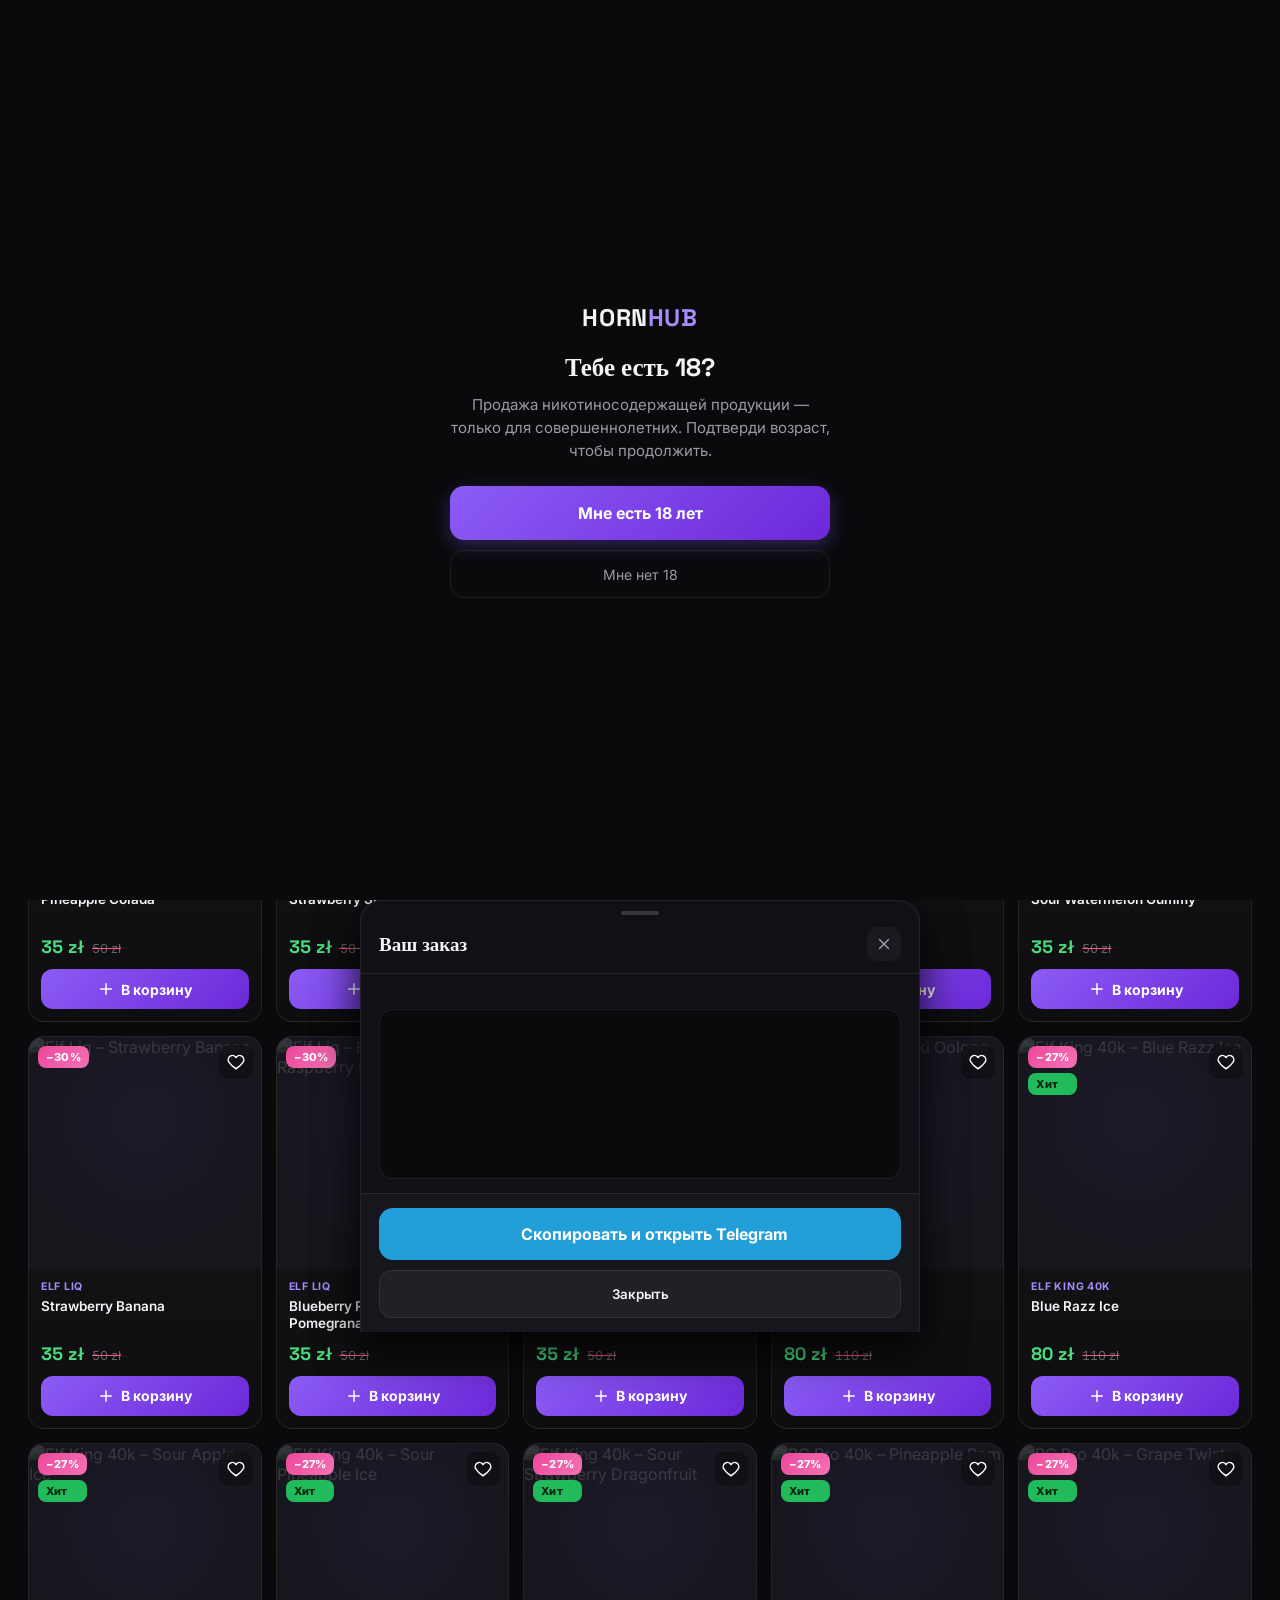
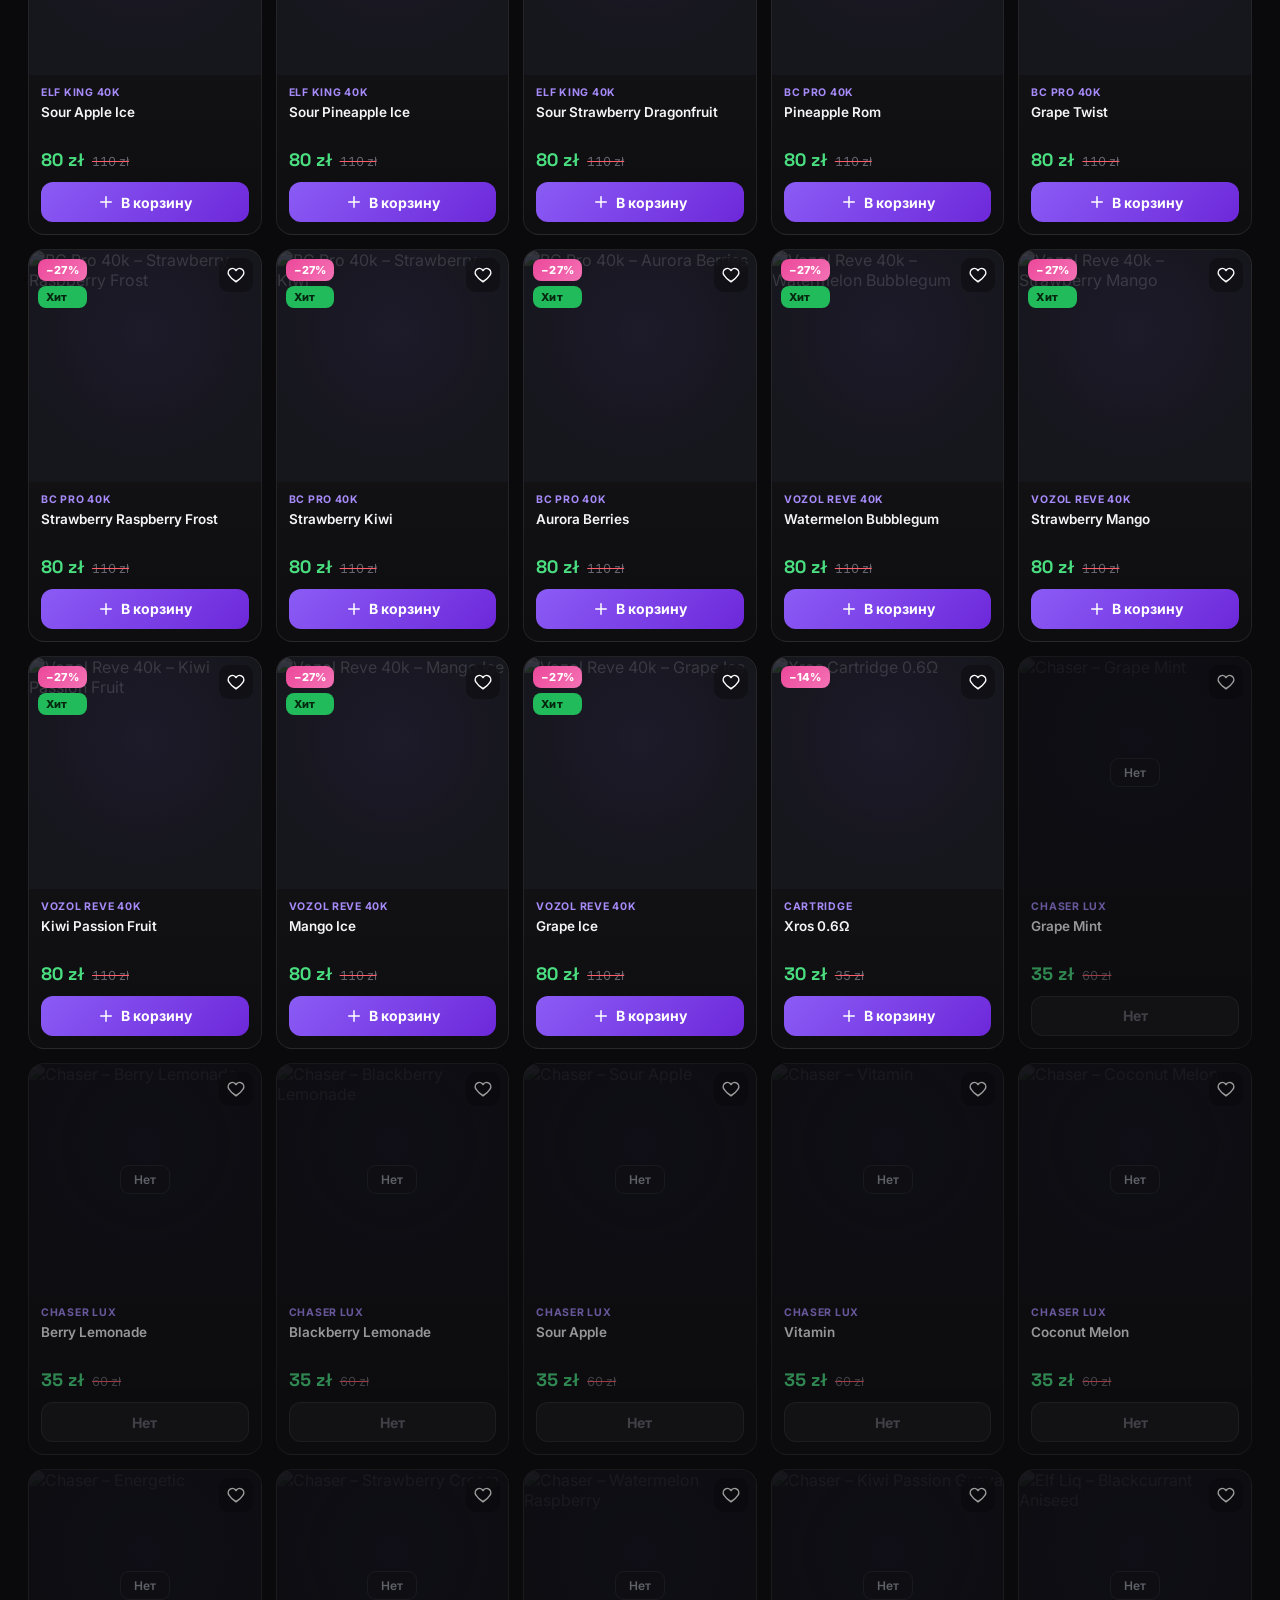
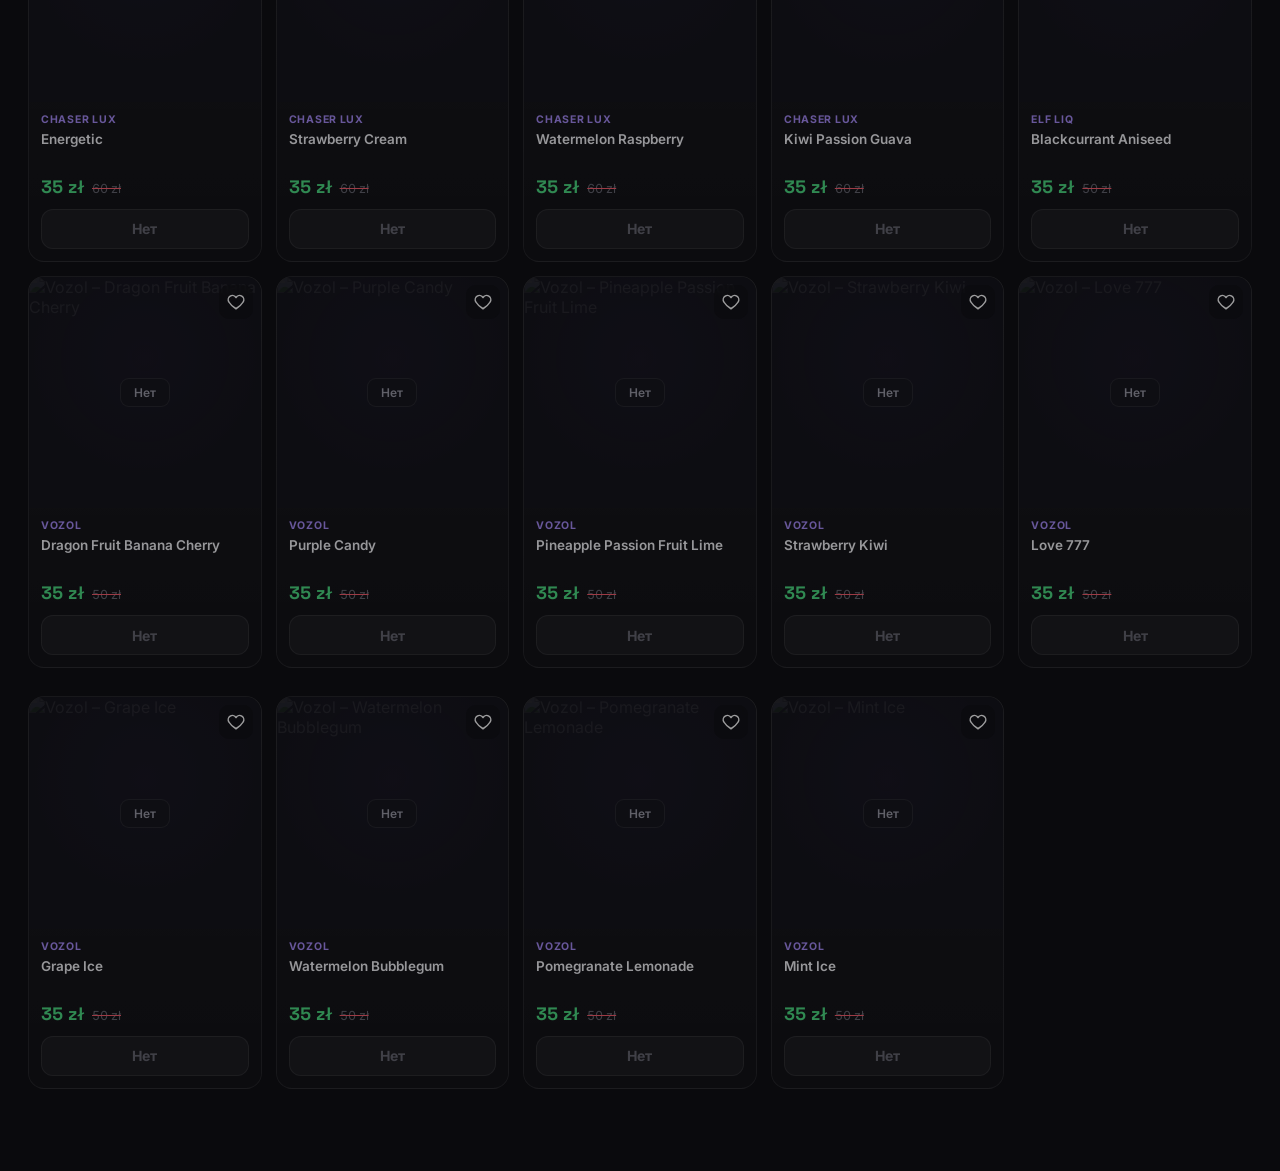
==== commit 79bc908e: "Rename index (5).html to index.html" ====
--- a/index.html
+++ b/index.html
@@ -30,7 +30,7 @@
   --radius:16px;
   --radius-sm:11px;
   --shadow:0 16px 44px rgba(0,0,0,.5);
-  --glow:0 0 0 1px rgba(139,92,246,.3),0 10px 32px rgba(139,92,246,.22);
+  --glow:0 6px 18px rgba(139,92,246,.3);
   --safe-b:env(safe-area-inset-bottom,0px);
   --safe-t:env(safe-area-inset-top,0px);
 }
@@ -82,61 +82,67 @@
   background:linear-gradient(135deg,var(--pink),#f472b6);color:#fff;transform:scale(0);transition:transform .22s cubic-bezier(.2,1.5,.4,1)}
 .cnt.show{transform:scale(1)}
 
-/* banner */
-.banner{margin:14px clamp(14px,4vw,28px) 0;border-radius:18px;overflow:hidden;border:1px solid var(--stroke);background:var(--bg-2)}
-.banner img{width:100%;height:auto;display:block}
+/* banner hero */
+.banner{position:relative;margin:14px clamp(14px,4vw,28px) 0;border-radius:20px;overflow:hidden;
+  border:1px solid var(--stroke);aspect-ratio:16/8;
+  background:
+    radial-gradient(120% 160% at 12% 18%,rgba(139,92,246,.5),transparent 55%),
+    radial-gradient(120% 160% at 92% 90%,rgba(34,197,94,.4),transparent 55%),
+    linear-gradient(135deg,#15121f,#0c0c12);
+  box-shadow:var(--shadow)}
+@media(min-width:760px){.banner{aspect-ratio:24/7}}
+.banner-fallback{position:absolute;inset:0;display:flex;flex-direction:column;align-items:center;justify-content:center;gap:10px;z-index:0;pointer-events:none}
+.banner-fallback .fw{font-family:'Space Grotesk';font-weight:700;font-size:clamp(26px,7vw,52px);letter-spacing:1px;color:#fff;opacity:.96}
+.banner-fallback .fw b{color:var(--primary-bright)}
+.banner-fallback .fs{font-size:clamp(11px,2.6vw,15px);font-weight:600;letter-spacing:.18em;text-transform:uppercase;color:var(--muted)}
+.banner img{position:relative;z-index:1;width:100%;height:100%;object-fit:cover;display:block}
 
 /* ticker */
-.ticker{margin:12px 0 0;overflow:hidden;border-top:1px solid var(--stroke);border-bottom:1px solid var(--stroke);
-  background:var(--surface);padding:9px 0;mask-image:linear-gradient(90deg,transparent,#000 6%,#000 94%,transparent)}
+.ticker{margin:12px clamp(14px,4vw,28px) 0;overflow:hidden;border:1px solid var(--stroke);border-radius:13px;
+  background:var(--surface);padding:9px 0;mask-image:linear-gradient(90deg,transparent,#000 8%,#000 92%,transparent)}
 .ticker-track{display:inline-flex;gap:34px;white-space:nowrap;animation:scroll-x 24s linear infinite;padding-left:34px}
 .ticker-track span{font-size:13px;font-weight:600;color:var(--muted);display:inline-flex;align-items:center;gap:8px}
 .ticker-track span::before{content:"";width:5px;height:5px;border-radius:50%;background:var(--primary-bright)}
 @keyframes scroll-x{from{transform:translateX(0)}to{transform:translateX(-50%)}}
 
 /* controls */
-.controls{position:sticky;top:calc(58px + var(--safe-t));z-index:60;padding:12px clamp(14px,4vw,28px) 4px;
-  background:rgba(10,10,13,.86);backdrop-filter:blur(14px)}
-.search-row{display:flex;gap:9px}
-.search{position:relative;flex:1}
-.search .si{position:absolute;left:13px;top:50%;transform:translateY(-50%);color:var(--muted-2);pointer-events:none}
-.search input{width:100%;height:46px;padding:0 14px 0 42px;border-radius:13px;border:1px solid var(--stroke);
-  background:var(--surface);color:var(--txt);font-size:16px;outline:none;transition:.16s}
-.search input:focus{border-color:var(--primary);box-shadow:0 0 0 3px rgba(139,92,246,.16)}
-.search input::placeholder{color:var(--muted-2)}
-.sortbtn{height:46px;display:flex;align-items:center;gap:6px;padding:0 14px;border-radius:13px;border:1px solid var(--stroke);
-  background:var(--surface);color:var(--txt);font-size:14px;font-weight:600;white-space:nowrap}
-.sortbtn:active{transform:scale(.96)}
-.autocomplete{position:absolute;top:calc(100% + 8px);left:0;right:0;z-index:30;background:var(--bg-1);
-  border:1px solid var(--stroke);border-radius:14px;box-shadow:var(--shadow);overflow:hidden;display:none;max-height:54vh;overflow-y:auto}
-.autocomplete.show{display:block}
-.ac{display:flex;align-items:center;gap:11px;padding:10px 13px;transition:.12s}
-.ac:active{background:var(--surface-2)}
-.ac img{width:40px;height:40px;border-radius:9px;object-fit:cover;background:var(--bg-2)}
-.ac .acn{font-size:14px;font-weight:500;overflow:hidden;text-overflow:ellipsis;white-space:nowrap}
-.ac .acp{margin-left:auto;font-size:13px;font-weight:800;color:var(--accent-bright);white-space:nowrap}
-
-.chips{display:flex;gap:8px;margin-top:11px;overflow-x:auto;scroll-snap-type:x proximity;
-  -webkit-overflow-scrolling:touch;scrollbar-width:none;padding-bottom:4px}
-.chips::-webkit-scrollbar{display:none}
-.chip{scroll-snap-align:start;white-space:nowrap;padding:9px 16px;border-radius:999px;border:1px solid var(--stroke);
-  background:var(--surface);color:var(--muted);font-size:14px;font-weight:600;transition:.18s}
-.chip:active{transform:scale(.95)}
-.chip.on{background:linear-gradient(135deg,var(--primary),var(--primary-deep));color:#fff;border-color:transparent;box-shadow:var(--glow)}
-.brandchips{display:flex;gap:7px;overflow-x:auto;scrollbar-width:none;height:0;opacity:0;transition:opacity .22s;overflow-y:hidden}
+.controls{position:sticky;top:var(--head-h,60px);z-index:60;padding:14px clamp(14px,4vw,28px) 6px;
+  background:rgba(10,10,13,.9);backdrop-filter:blur(16px);scroll-margin-top:var(--head-h,60px)}
+.filters{display:flex;gap:10px;overflow-x:auto;scroll-snap-type:x proximity;-webkit-overflow-scrolling:touch;
+  scrollbar-width:none;padding-bottom:4px;justify-content:flex-start}
+.filters::-webkit-scrollbar{display:none}
+@media(min-width:760px){.filters{justify-content:center;flex-wrap:wrap;overflow:visible}}
+.fbtn{scroll-snap-align:start;flex-shrink:0;display:flex;align-items:center;gap:9px;padding:12px 18px;border-radius:15px;
+  border:1px solid var(--stroke);background:var(--surface);color:var(--muted);font-size:15px;font-weight:600;
+  transition:transform .14s,background .2s,border-color .2s,color .2s,box-shadow .2s;position:relative;overflow:hidden}
+.fbtn .fi{width:28px;height:28px;border-radius:9px;display:grid;place-items:center;background:rgba(255,255,255,.05);transition:.2s}
+.fbtn .fi .ic{width:17px;height:17px}
+.fbtn:active{transform:scale(.95)}
+@media(hover:hover){.fbtn:hover{border-color:var(--stroke-2);color:var(--txt);background:var(--surface-2)}}
+.fbtn.on{color:#fff;border-color:transparent;background:linear-gradient(135deg,var(--primary),var(--primary-deep));box-shadow:var(--glow)}
+.fbtn.on .fi{background:rgba(255,255,255,.18)}
+.brandchips{display:flex;gap:8px;overflow-x:auto;scrollbar-width:none;height:0;opacity:0;transition:opacity .22s;overflow-y:hidden;justify-content:flex-start}
 .brandchips::-webkit-scrollbar{display:none}
-.brandchips.show{height:auto;opacity:1;margin-top:9px;padding-bottom:4px}
-.bchip{white-space:nowrap;padding:7px 13px;border-radius:999px;border:1px solid var(--stroke);background:transparent;color:var(--muted);font-size:13px;font-weight:600;transition:.16s}
+@media(min-width:760px){.brandchips.show{justify-content:center;flex-wrap:wrap;overflow:visible}}
+.brandchips.show{height:auto;opacity:1;margin-top:10px;padding-bottom:4px}
+.bchip{white-space:nowrap;flex-shrink:0;padding:9px 16px;border-radius:999px;border:1px solid var(--stroke);background:transparent;color:var(--muted);font-size:13.5px;font-weight:600;transition:.16s}
 .bchip:active{transform:scale(.95)}
-.bchip.on{background:rgba(139,92,246,.18);border-color:var(--primary);color:#fff}
-
-.resultbar{display:flex;align-items:baseline;justify-content:space-between;padding:14px clamp(14px,4vw,28px) 0}
-.resultbar .ctx{font-family:'Space Grotesk';font-size:18px;font-weight:600}
-.resultbar .cnt2{font-size:13px;color:var(--muted)}
+@media(hover:hover){.bchip:hover{color:var(--txt);border-color:var(--stroke-2)}}
+.bchip.on{background:rgba(139,92,246,.2);border-color:var(--primary);color:#fff}
+.sortpill{flex-shrink:0;display:flex;align-items:center;gap:7px;padding:9px 14px;border-radius:12px;border:1px solid var(--stroke);
+  background:var(--surface);color:var(--txt);font-size:13.5px;font-weight:600;white-space:nowrap}
+.sortpill:active{transform:scale(.95)}
+@media(hover:hover){.sortpill:hover{background:var(--surface-2);border-color:var(--stroke-2)}}
+.sortpill .ic{width:16px;height:16px}
+
+.resultbar{display:flex;align-items:center;justify-content:space-between;gap:12px;padding:16px clamp(14px,4vw,28px) 0}
+.resultbar .rb-left{display:flex;align-items:baseline;gap:10px;min-width:0}
+.resultbar .ctx{font-family:'Space Grotesk';font-size:19px;font-weight:600;white-space:nowrap;overflow:hidden;text-overflow:ellipsis}
+.resultbar .cnt2{font-size:13px;color:var(--muted);white-space:nowrap}
 .resultbar .cnt2 b{color:var(--txt)}
 
 /* grid */
-.grid{display:grid;grid-template-columns:repeat(2,1fr);gap:11px;padding:12px clamp(14px,4vw,28px) 30px}
+.grid{display:grid;grid-template-columns:repeat(2,1fr);gap:11px;padding:12px clamp(14px,4vw,28px) calc(96px + var(--safe-b))}
 @media(min-width:560px){.grid{grid-template-columns:repeat(3,1fr);gap:14px}}
 @media(min-width:880px){.grid{grid-template-columns:repeat(4,1fr)}}
 @media(min-width:1120px){.grid{grid-template-columns:repeat(5,1fr)}}
@@ -150,7 +156,7 @@
 .card.oos{opacity:.6}
 .card.oos.in{opacity:.6}
 @media(hover:hover){.card:hover{border-color:rgba(139,92,246,.4);box-shadow:0 18px 40px rgba(0,0,0,.45),0 0 26px rgba(139,92,246,.1);transform:translateY(-4px)}}
-.thumb{position:relative;aspect-ratio:1/1;background:radial-gradient(circle at 50% 35%,rgba(139,92,246,.1),transparent 70%),var(--bg-2)}
+.thumb{position:relative;aspect-ratio:1/1;background:radial-gradient(circle at 50% 35%,rgba(139,92,246,.06),transparent 70%),var(--bg-2)}
 .thumb img{width:100%;height:100%;object-fit:cover;transition:transform .4s}
 @media(hover:hover){.card:hover .thumb img{transform:scale(1.05)}}
 .badges{position:absolute;top:9px;left:9px;display:flex;flex-direction:column;gap:5px;z-index:2}
@@ -190,16 +196,21 @@
 
 /* floating cart */
 .fab{position:fixed;left:0;right:0;bottom:0;z-index:90;padding:0 12px calc(12px + var(--safe-b));
-  transform:translateY(140%);transition:transform .32s cubic-bezier(.3,.9,.3,1);pointer-events:none}
+  transform:translateY(150%);transition:transform .32s cubic-bezier(.3,.9,.3,1);pointer-events:none}
 .fab.show{transform:translateY(0)}
-.fab-inner{max-width:560px;margin:0 auto;pointer-events:auto;height:58px;border-radius:16px;
-  background:linear-gradient(135deg,var(--primary),var(--primary-deep));box-shadow:var(--shadow),var(--glow);
-  display:flex;align-items:center;gap:12px;padding:0 16px;color:#fff}
-.fab-inner:active{transform:scale(.99)}
-.fab-ic{position:relative;width:26px;height:26px}
-.fab-qty{position:absolute;top:-7px;right:-9px;min-width:18px;height:18px;padding:0 4px;border-radius:9px;background:#fff;color:var(--primary-deep);font-size:11px;font-weight:800;display:grid;place-items:center}
-.fab-lbl{font-weight:700;font-size:15px}
-.fab-total{margin-left:auto;font-family:'Space Grotesk';font-weight:700;font-size:18px}
+.fab-inner{max-width:440px;margin:0 auto;pointer-events:auto;height:54px;border-radius:16px;
+  background:rgba(19,19,26,.94);backdrop-filter:blur(16px);border:1px solid var(--stroke-2);
+  box-shadow:0 16px 40px rgba(0,0,0,.6);
+  display:flex;align-items:center;gap:11px;padding:0 8px;color:#fff}
+.fab-inner:active{transform:scale(.985)}
+.fab-ic{position:relative;width:38px;height:38px;border-radius:11px;display:grid;place-items:center;flex-shrink:0;
+  background:linear-gradient(135deg,var(--primary),var(--primary-deep))}
+.fab-ic .ic{width:20px;height:20px}
+.fab-qty{position:absolute;top:-6px;right:-6px;min-width:18px;height:18px;padding:0 4px;border-radius:9px;
+  background:#fff;color:var(--primary-deep);font-size:11px;font-weight:800;display:grid;place-items:center;border:2px solid rgba(19,19,26,1)}
+.fab-lbl{font-weight:600;font-size:14.5px;color:var(--txt)}
+.fab-total{margin-left:auto;font-family:'Space Grotesk';font-weight:700;font-size:15px;color:#06270f;
+  background:linear-gradient(135deg,var(--accent),var(--accent-bright));padding:8px 14px;border-radius:11px}
 
 /* bottom sheet */
 .scrim{position:fixed;inset:0;z-index:100;background:rgba(5,5,8,.6);backdrop-filter:blur(3px);opacity:0;visibility:hidden;transition:.26s}
@@ -278,6 +289,7 @@
   color:var(--txt);font-size:14px;font-weight:500;box-shadow:var(--shadow);opacity:0;visibility:hidden;transition:.24s}
 .toast.show{opacity:1;visibility:visible;transform:translate(-50%,0)}
 
+.pnew,.pold,.fab-total,.cline,.totals .tv,.cstep b,.step b,.cnt2 b,.fab-qty,.cnt{font-variant-numeric:tabular-nums}
 :focus-visible{outline:2px solid var(--primary-bright);outline-offset:2px}
 @media(prefers-reduced-motion:reduce){
   *{animation-duration:.001ms!important;transition-duration:.05ms!important}
@@ -305,29 +317,27 @@
     </button>
   </header>
 
-  <div class="banner"><img src="images/banner.png" alt="HORN HUB" onerror="this.parentElement.style.display='none'"></div>
+  <div class="banner">
+    <div class="banner-fallback"><div class="fw">HORN<b>HUB</b></div><div class="fs">vape store</div></div>
+    <img src="images/banner.png" alt="HORN HUB" onerror="this.style.display='none'">
+  </div>
 
   <div class="ticker"><div class="ticker-track" id="ticker"></div></div>
 
   <div class="controls" id="controls">
-    <div class="search-row">
-      <div class="search">
-        <svg class="ic si" viewBox="0 0 24 24"><circle cx="11" cy="11" r="7"/><path d="m21 21-4.3-4.3"/></svg>
-        <input id="searchInput" type="search" inputmode="search" autocomplete="off" oninput="onSearch(this.value)" placeholder="Поиск...">
-        <div class="autocomplete" id="autocomplete"></div>
-      </div>
-      <button class="sortbtn" onclick="cycleSort()">
-        <svg class="ic" style="width:18px;height:18px" viewBox="0 0 24 24"><path d="M3 6h18M6 12h12M9 18h6"/></svg>
-        <span id="sortLabel">Сорт</span>
-      </button>
+    <div class="filters" id="chips"></div>
+    <div class="brandchips" id="brandchips"></div>
+  </div>
+
+  <div class="resultbar">
+    <div class="rb-left">
+      <div class="ctx" id="ctx"></div>
+      <div class="cnt2" id="cnt2"></div>
     </div>
-    <div class="chips" id="chips"></div>
-    <div class="brandchips" id="brandchips"></div>
-  </div>
-
-  <div class="resultbar">
-    <div class="ctx" id="ctx"></div>
-    <div class="cnt2" id="cnt2"></div>
+    <button class="sortpill" onclick="cycleSort()">
+      <svg class="ic" viewBox="0 0 24 24"><path d="M3 6h18M6 12h12M9 18h6"/></svg>
+      <span id="sortLabel">Сорт</span>
+    </button>
   </div>
 
   <main class="grid" id="grid"></main>
@@ -337,7 +347,7 @@
 <div class="fab" id="fab" onclick="openCart()">
   <div class="fab-inner">
     <div class="fab-ic">
-      <svg class="ic" style="width:26px;height:26px" viewBox="0 0 24 24"><path d="M6 6h15l-1.5 9h-12L5 3H2"/><circle cx="9" cy="20" r="1.4" class="fill"/><circle cx="18" cy="20" r="1.4" class="fill"/></svg>
+      <svg class="ic" viewBox="0 0 24 24"><path d="M6 6h15l-1.5 9h-12L5 3H2"/><circle cx="9" cy="20" r="1.4" class="fill"/><circle cx="18" cy="20" r="1.4" class="fill"/></svg>
       <span class="fab-qty" id="fabQty">0</span>
     </div>
     <span class="fab-lbl" id="fabLbl">Корзина</span>
@@ -486,11 +496,16 @@
 const ICON_MINUS='<svg class="ic" viewBox="0 0 24 24"><path d="M5 12h14"/></svg>';
 const ICON_BAG='<svg class="ic" viewBox="0 0 24 24"><path d="M6 6h15l-1.5 9h-12L5 3H2"/></svg>';
 const ICON_TRASH='<svg class="ic" viewBox="0 0 24 24"><path d="M4 7h16M9 7V5h6v2m-8 0 1 13h8l1-13"/></svg>';
+const CAT_ICONS={
+  all:'<svg class="ic" viewBox="0 0 24 24"><rect x="3" y="3" width="7" height="7" rx="1.6"/><rect x="14" y="3" width="7" height="7" rx="1.6"/><rect x="3" y="14" width="7" height="7" rx="1.6"/><rect x="14" y="14" width="7" height="7" rx="1.6"/></svg>',
+  disposable:'<svg class="ic" viewBox="0 0 24 24"><rect x="7" y="2.5" width="10" height="19" rx="3.4"/><path d="M10 6h4M12 9v3.5"/><path d="M11 12.5h2l-.5 3h-1l-.5-3Z" class="fill" stroke="none"/></svg>',
+  liquid:'<svg class="ic" viewBox="0 0 24 24"><path d="M12 3s6 6.4 6 10.4A6 6 0 0 1 6 13.4C6 9.4 12 3 12 3Z"/></svg>',
+  cartridge:'<svg class="ic" viewBox="0 0 24 24"><rect x="6" y="3" width="12" height="18" rx="2.4"/><path d="M9 3v3h6V3M10 11h4"/></svg>',
+};
 
 /* i18n apply */
 function applyI18n(){
   document.documentElement.lang=lang;
-  $('searchInput').placeholder=T('search');
   $('sortLabel').textContent=T(currentSort==='default'?'sortShort':currentSort);
   document.querySelectorAll('[data-i18n]').forEach(el=>el.textContent=T(el.dataset.i18n));
   renderChips();
@@ -502,7 +517,7 @@
 }
 function renderChips(){
   const cats=[['all','allProducts'],['disposable','disposable'],['liquid','liquid'],['cartridge','cartridge']];
-  $('chips').innerHTML=cats.map(([c,k])=>`<button class="chip ${currentCategory===c?'on':''}" onclick="setCategory('${c}')">${T(k)}</button>`).join('');
+  $('chips').innerHTML=cats.map(([c,k])=>`<button class="fbtn ${currentCategory===c&&!showingFavorites?'on':''}" onclick="setCategory('${c}')"><span class="fi">${CAT_ICONS[c]}</span>${T(k)}</button>`).join('');
   renderBrandChips();
 }
 function renderBrandChips(){
@@ -583,23 +598,6 @@
   const h=$('heart-'+id); if(h){const f=favorites.includes(id);h.className='heart '+(f?'on':'');h.innerHTML=f?ICON_HEART_F:ICON_HEART;}
 }
 
-/* search */
-function onSearch(v){
-  searchQuery=v.trim();
-  const ac=$('autocomplete');
-  if(!searchQuery){ac.classList.remove('show');ac.innerHTML='';renderProducts();return;}
-  const q=searchQuery.toLowerCase();
-  const m=products.filter(p=>!p.outOfStock&&(p.name.toLowerCase().includes(q)||(brandMeta[p.brand]?.label||'').toLowerCase().includes(q))).slice(0,6);
-  ac.innerHTML=m.length?m.map(p=>`<div class="ac" onclick="pickSearch(${p.id})"><img src="${p.img}" onerror="this.style.opacity=.2"><span class="acn">${p.name}</span><span class="acp">${fmt(p.newPrice)}</span></div>`).join(''):'';
-  ac.classList.toggle('show',m.length>0);
-  renderProducts();
-}
-function pickSearch(id){
-  const p=products.find(x=>x.id===id);
-  $('searchInput').value=p.name;searchQuery=p.name;showingFavorites=false;
-  $('autocomplete').classList.remove('show');renderProducts();haptic('sel');
-}
-
 /* filters */
 function setCategory(c){showingFavorites=false;currentCategory=c;currentBrand=null;renderChips();renderProducts();haptic('sel');}
 function setBrand(b){currentBrand=currentBrand===b?null:b;renderBrandChips();renderProducts();haptic('sel');}
@@ -615,7 +613,8 @@
 }
 function toggleFavView(){
   showingFavorites=!showingFavorites;
-  if(showingFavorites){currentCategory='all';currentBrand=null;$('searchInput').value='';searchQuery='';renderChips();}
+  if(showingFavorites){currentCategory='all';currentBrand=null;searchQuery='';}
+  renderChips();
   renderProducts();scrollToShop();haptic('sel');
 }
 
@@ -726,7 +725,7 @@
 function setCurrency(c){currency=c;localStorage.setItem('currency',c);$('curSelect').value=c;renderProducts();if($('cartSheet').classList.contains('show'))renderCart();updateBadges();}
 
 /* nav */
-function goHome(){showingFavorites=false;currentCategory='all';currentBrand=null;$('searchInput').value='';searchQuery='';renderChips();renderProducts();window.scrollTo({top:0,behavior:'smooth'});}
+function goHome(){showingFavorites=false;currentCategory='all';currentBrand=null;searchQuery='';renderChips();renderProducts();window.scrollTo({top:0,behavior:'smooth'});}
 function scrollToShop(){$('controls').scrollIntoView({behavior:'smooth',block:'start'});}
 
 /* age */
@@ -734,13 +733,15 @@
 function denyAge(){$('ageDeny').style.display='block';haptic('error');setTimeout(()=>{if(tg&&tg.close)tg.close();else location.href='https://www.google.com';},1500);}
 
 /* global */
-document.addEventListener('click',e=>{if(!$('searchInput').parentElement.contains(e.target))$('autocomplete').classList.remove('show');});
+function setHeadH(){const h=$('header').offsetHeight;document.documentElement.style.setProperty('--head-h',h+'px');}
 document.addEventListener('keydown',e=>{if(e.key==='Escape')closeTop();});
 window.addEventListener('scroll',()=>{$('header').classList.toggle('stuck',window.scrollY>8);},{passive:true});
+window.addEventListener('resize',setHeadH);
 
 window.addEventListener('load',()=>{
   if(tg){try{tg.ready();tg.expand();tg.setHeaderColor('#0a0a0d');tg.setBackgroundColor('#0a0a0d');tg.BackButton.onClick(closeTop);}catch(e){}}
   $('langSelect').value=lang;$('curSelect').value=currency;
+  setHeadH();
   applyI18n();renderProducts();updateBadges();renderCart();
   if(localStorage.getItem('age_ok')!=='1')$('age').classList.add('show');
 });
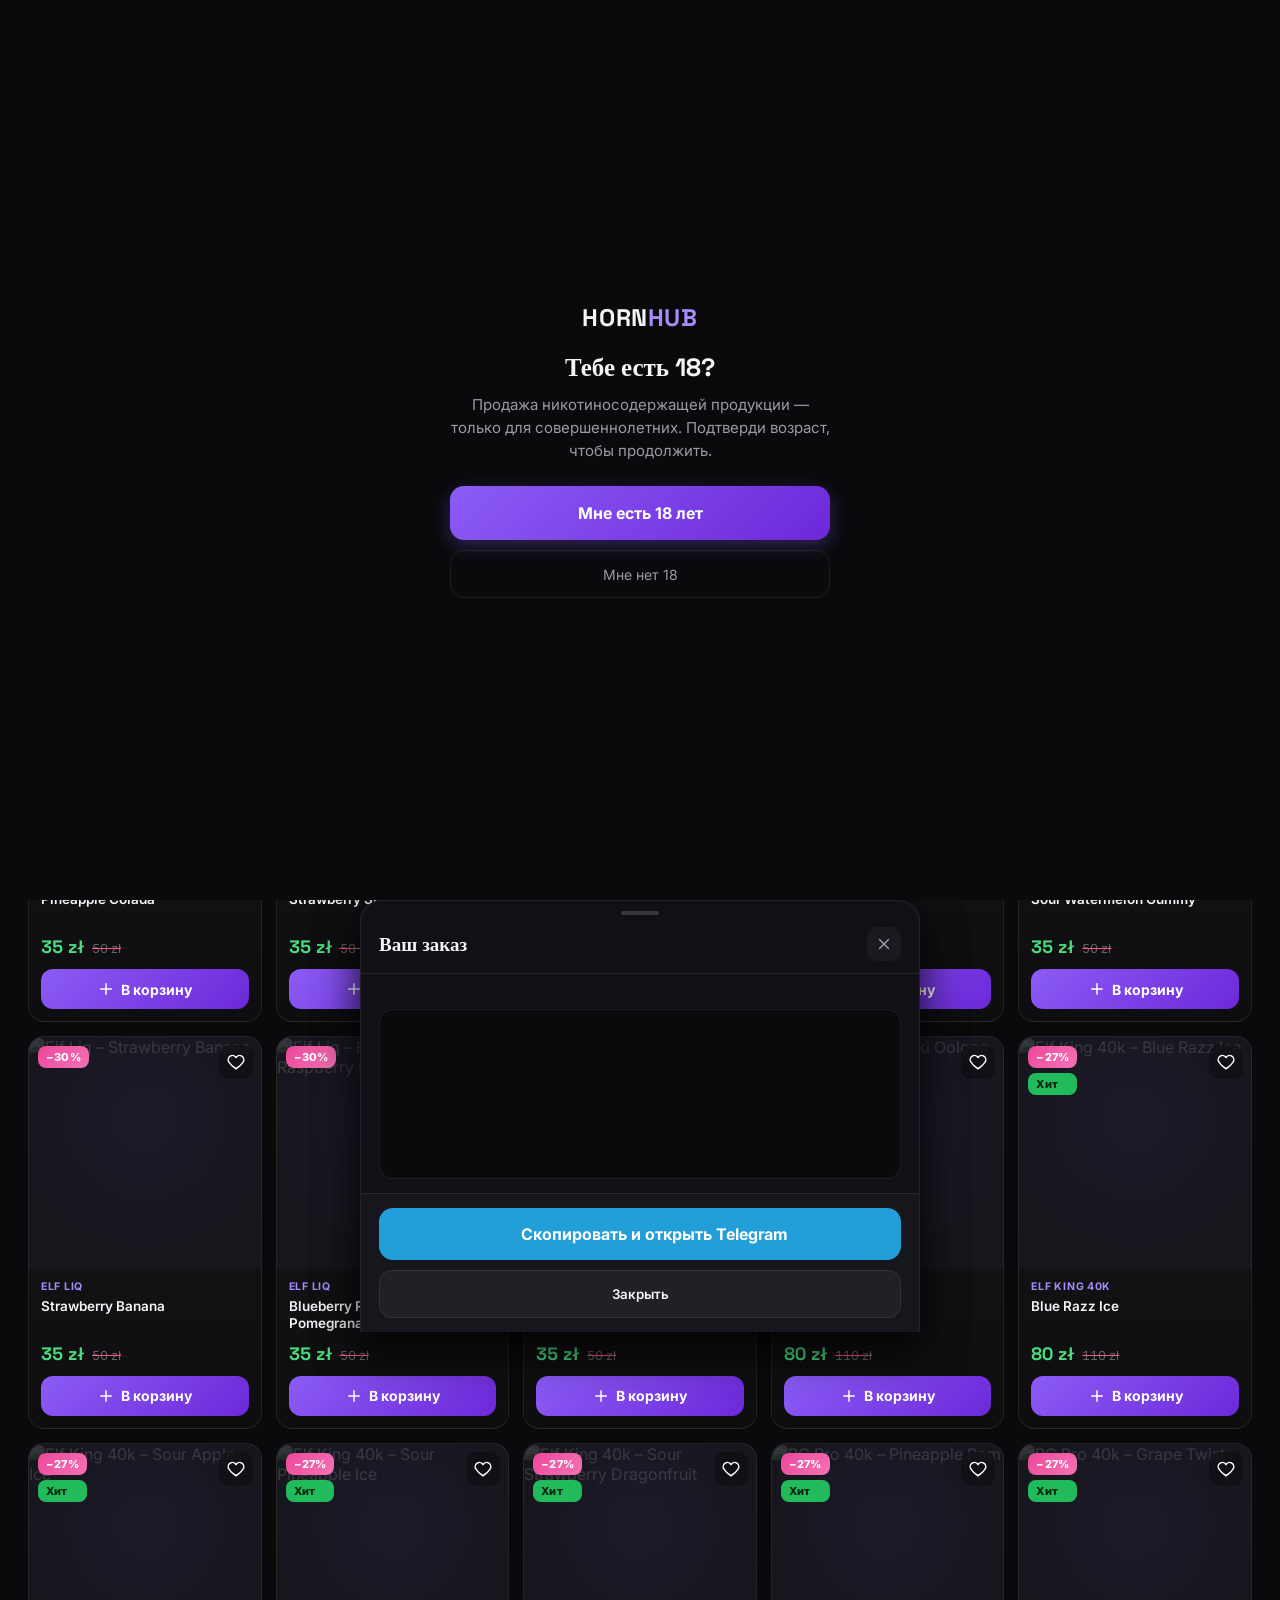
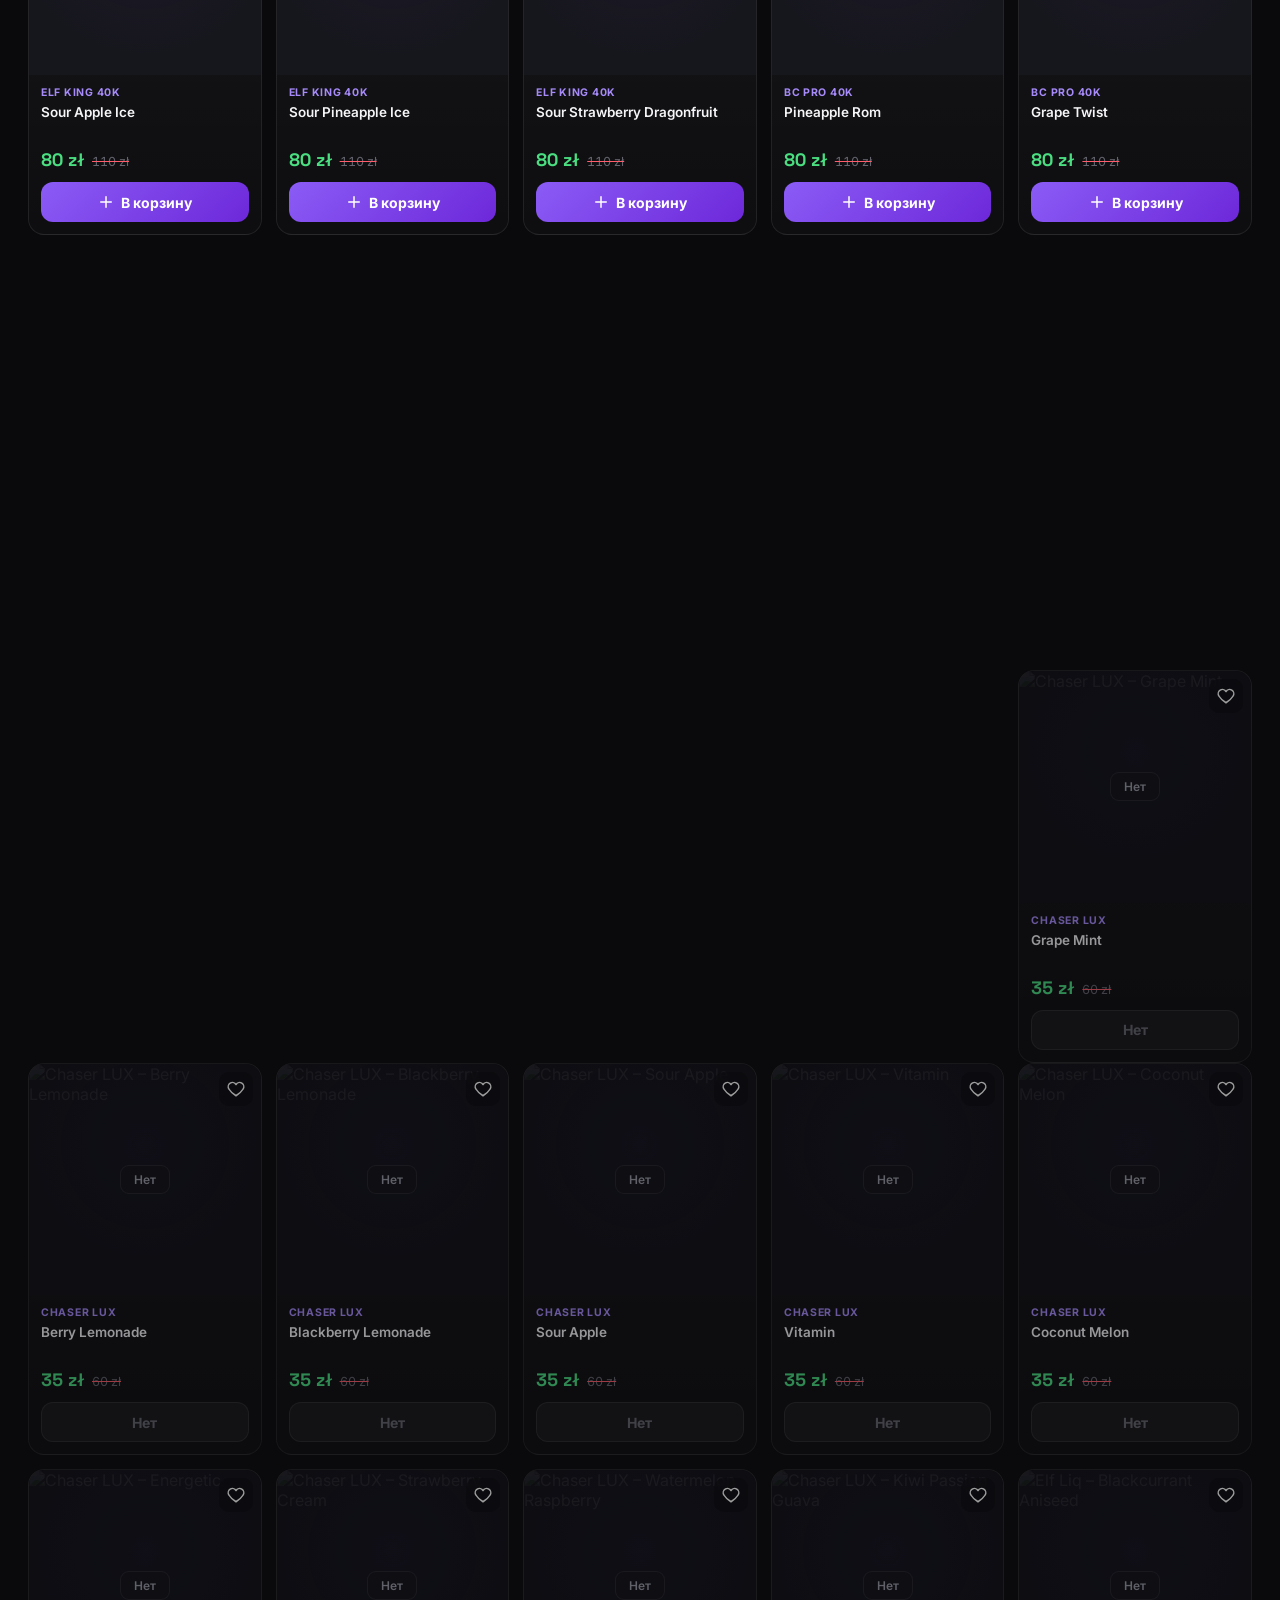
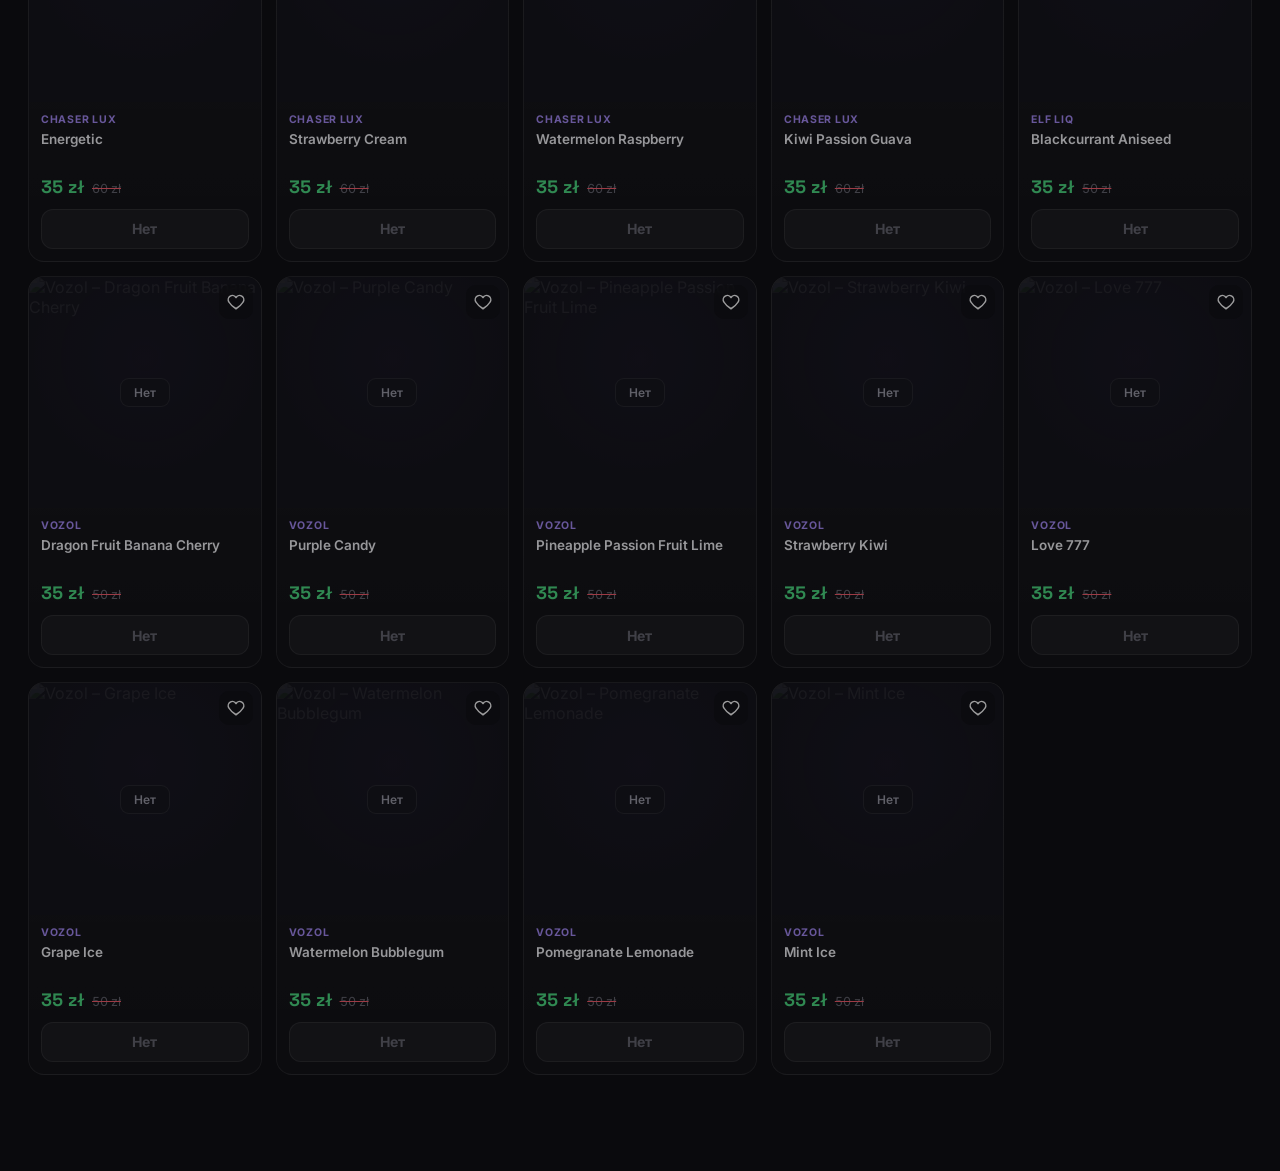
==== commit aa48d4f3: "Add files via upload" ====
--- a/index.html
+++ b/index.html
@@ -7,295 +7,7 @@
 <script src="https://telegram.org/js/telegram-web-app.js"></script>
 <link rel="preconnect" href="https://fonts.gstatic.com" crossorigin>
 <link href="https://fonts.googleapis.com/css2?family=Space+Grotesk:wght@500;600;700&family=Inter:wght@400;500;600;700&display=swap" rel="stylesheet">
-<style>
-:root{
-  --bg-0:#0a0a0d;
-  --bg-1:#101016;
-  --bg-2:#16161d;
-  --surface:rgba(255,255,255,.045);
-  --surface-2:rgba(255,255,255,.08);
-  --stroke:rgba(255,255,255,.08);
-  --stroke-2:rgba(255,255,255,.16);
-  --txt:#f5f5f8;
-  --muted:#9a9aa6;
-  --muted-2:#65656f;
-  --primary:#8b5cf6;
-  --primary-bright:#a78bfa;
-  --primary-deep:#6d28d9;
-  --accent:#22c55e;
-  --accent-bright:#4ade80;
-  --pink:#ec4899;
-  --danger:#ff5c6c;
-  --telegram:#229ED9;
-  --radius:16px;
-  --radius-sm:11px;
-  --shadow:0 16px 44px rgba(0,0,0,.5);
-  --glow:0 6px 18px rgba(139,92,246,.3);
-  --safe-b:env(safe-area-inset-bottom,0px);
-  --safe-t:env(safe-area-inset-top,0px);
-}
-*{box-sizing:border-box;margin:0;padding:0;-webkit-tap-highlight-color:transparent}
-html{scroll-behavior:smooth}
-body{
-  min-height:100vh;background:var(--bg-0);color:var(--txt);
-  font-family:'Inter',system-ui,-apple-system,sans-serif;
-  -webkit-font-smoothing:antialiased;overflow-x:hidden;
-  overscroll-behavior-y:none;
-}
-button{font-family:inherit;cursor:pointer}
-img{display:block}
-input{font-family:inherit}
-svg{display:block}
-.ic{width:22px;height:22px;stroke:currentColor;stroke-width:2;fill:none;stroke-linecap:round;stroke-linejoin:round}
-.ic.fill{fill:currentColor;stroke:none}
-
-/* ambient */
-.aura{position:fixed;inset:0;z-index:0;pointer-events:none;overflow:hidden}
-.aura span{position:absolute;border-radius:50%;filter:blur(70px);opacity:.42}
-.aura .a1{width:380px;height:380px;background:radial-gradient(circle,rgba(139,92,246,.6),transparent 70%);top:-130px;left:-100px;animation:drift 20s ease-in-out infinite}
-.aura .a2{width:420px;height:420px;background:radial-gradient(circle,rgba(34,197,94,.4),transparent 70%);top:8%;right:-160px;animation:drift 24s ease-in-out infinite -8s}
-@keyframes drift{0%,100%{transform:translate(0,0) scale(1)}50%{transform:translate(30px,-26px) scale(1.12)}}
-
-.wrap{position:relative;z-index:1;max-width:1280px;margin:0 auto}
-
-/* header */
-header{
-  position:sticky;top:0;z-index:70;
-  display:flex;align-items:center;gap:10px;
-  padding:calc(10px + var(--safe-t)) clamp(14px,4vw,28px) 10px;
-  background:rgba(10,10,13,.78);backdrop-filter:blur(16px) saturate(160%);
-  border-bottom:1px solid transparent;transition:border-color .25s,box-shadow .25s;
-}
-header.stuck{border-bottom-color:var(--stroke);box-shadow:0 6px 22px rgba(0,0,0,.3)}
-.brand{font-family:'Space Grotesk';font-weight:700;font-size:21px;letter-spacing:.6px;cursor:pointer;user-select:none;display:flex;align-items:center;gap:7px}
-.brand b{color:var(--primary-bright)}
-.brand .dot{width:7px;height:7px;border-radius:50%;background:var(--accent-bright);box-shadow:0 0 10px var(--accent-bright);align-self:flex-start;margin-top:3px}
-.sp{flex:1}
-.mini-select{appearance:none;background:var(--surface);color:var(--txt);border:1px solid var(--stroke);
-  border-radius:10px;padding:8px 10px;font-size:12px;font-weight:700;cursor:pointer}
-.iconbtn{position:relative;width:42px;height:42px;border-radius:12px;border:1px solid var(--stroke);
-  background:var(--surface);color:var(--txt);display:grid;place-items:center;transition:.16s}
-.iconbtn:active{transform:scale(.92)}
-@media(hover:hover){.iconbtn:hover{background:var(--surface-2);border-color:var(--stroke-2)}}
-.cnt{position:absolute;top:-5px;right:-5px;min-width:19px;height:19px;padding:0 5px;border-radius:10px;
-  font-size:11px;font-weight:800;display:grid;place-items:center;border:2px solid var(--bg-0);
-  background:linear-gradient(135deg,var(--pink),#f472b6);color:#fff;transform:scale(0);transition:transform .22s cubic-bezier(.2,1.5,.4,1)}
-.cnt.show{transform:scale(1)}
-
-/* banner hero */
-.banner{position:relative;margin:14px clamp(14px,4vw,28px) 0;border-radius:20px;overflow:hidden;
-  border:1px solid var(--stroke);aspect-ratio:16/8;
-  background:
-    radial-gradient(120% 160% at 12% 18%,rgba(139,92,246,.5),transparent 55%),
-    radial-gradient(120% 160% at 92% 90%,rgba(34,197,94,.4),transparent 55%),
-    linear-gradient(135deg,#15121f,#0c0c12);
-  box-shadow:var(--shadow)}
-@media(min-width:760px){.banner{aspect-ratio:24/7}}
-.banner-fallback{position:absolute;inset:0;display:flex;flex-direction:column;align-items:center;justify-content:center;gap:10px;z-index:0;pointer-events:none}
-.banner-fallback .fw{font-family:'Space Grotesk';font-weight:700;font-size:clamp(26px,7vw,52px);letter-spacing:1px;color:#fff;opacity:.96}
-.banner-fallback .fw b{color:var(--primary-bright)}
-.banner-fallback .fs{font-size:clamp(11px,2.6vw,15px);font-weight:600;letter-spacing:.18em;text-transform:uppercase;color:var(--muted)}
-.banner img{position:relative;z-index:1;width:100%;height:100%;object-fit:cover;display:block}
-
-/* ticker */
-.ticker{margin:12px clamp(14px,4vw,28px) 0;overflow:hidden;border:1px solid var(--stroke);border-radius:13px;
-  background:var(--surface);padding:9px 0;mask-image:linear-gradient(90deg,transparent,#000 8%,#000 92%,transparent)}
-.ticker-track{display:inline-flex;gap:34px;white-space:nowrap;animation:scroll-x 24s linear infinite;padding-left:34px}
-.ticker-track span{font-size:13px;font-weight:600;color:var(--muted);display:inline-flex;align-items:center;gap:8px}
-.ticker-track span::before{content:"";width:5px;height:5px;border-radius:50%;background:var(--primary-bright)}
-@keyframes scroll-x{from{transform:translateX(0)}to{transform:translateX(-50%)}}
-
-/* controls */
-.controls{position:sticky;top:var(--head-h,60px);z-index:60;padding:14px clamp(14px,4vw,28px) 6px;
-  background:rgba(10,10,13,.9);backdrop-filter:blur(16px);scroll-margin-top:var(--head-h,60px)}
-.filters{display:flex;gap:10px;overflow-x:auto;scroll-snap-type:x proximity;-webkit-overflow-scrolling:touch;
-  scrollbar-width:none;padding-bottom:4px;justify-content:flex-start}
-.filters::-webkit-scrollbar{display:none}
-@media(min-width:760px){.filters{justify-content:center;flex-wrap:wrap;overflow:visible}}
-.fbtn{scroll-snap-align:start;flex-shrink:0;display:flex;align-items:center;gap:9px;padding:12px 18px;border-radius:15px;
-  border:1px solid var(--stroke);background:var(--surface);color:var(--muted);font-size:15px;font-weight:600;
-  transition:transform .14s,background .2s,border-color .2s,color .2s,box-shadow .2s;position:relative;overflow:hidden}
-.fbtn .fi{width:28px;height:28px;border-radius:9px;display:grid;place-items:center;background:rgba(255,255,255,.05);transition:.2s}
-.fbtn .fi .ic{width:17px;height:17px}
-.fbtn:active{transform:scale(.95)}
-@media(hover:hover){.fbtn:hover{border-color:var(--stroke-2);color:var(--txt);background:var(--surface-2)}}
-.fbtn.on{color:#fff;border-color:transparent;background:linear-gradient(135deg,var(--primary),var(--primary-deep));box-shadow:var(--glow)}
-.fbtn.on .fi{background:rgba(255,255,255,.18)}
-.brandchips{display:flex;gap:8px;overflow-x:auto;scrollbar-width:none;height:0;opacity:0;transition:opacity .22s;overflow-y:hidden;justify-content:flex-start}
-.brandchips::-webkit-scrollbar{display:none}
-@media(min-width:760px){.brandchips.show{justify-content:center;flex-wrap:wrap;overflow:visible}}
-.brandchips.show{height:auto;opacity:1;margin-top:10px;padding-bottom:4px}
-.bchip{white-space:nowrap;flex-shrink:0;padding:9px 16px;border-radius:999px;border:1px solid var(--stroke);background:transparent;color:var(--muted);font-size:13.5px;font-weight:600;transition:.16s}
-.bchip:active{transform:scale(.95)}
-@media(hover:hover){.bchip:hover{color:var(--txt);border-color:var(--stroke-2)}}
-.bchip.on{background:rgba(139,92,246,.2);border-color:var(--primary);color:#fff}
-.sortpill{flex-shrink:0;display:flex;align-items:center;gap:7px;padding:9px 14px;border-radius:12px;border:1px solid var(--stroke);
-  background:var(--surface);color:var(--txt);font-size:13.5px;font-weight:600;white-space:nowrap}
-.sortpill:active{transform:scale(.95)}
-@media(hover:hover){.sortpill:hover{background:var(--surface-2);border-color:var(--stroke-2)}}
-.sortpill .ic{width:16px;height:16px}
-
-.resultbar{display:flex;align-items:center;justify-content:space-between;gap:12px;padding:16px clamp(14px,4vw,28px) 0}
-.resultbar .rb-left{display:flex;align-items:baseline;gap:10px;min-width:0}
-.resultbar .ctx{font-family:'Space Grotesk';font-size:19px;font-weight:600;white-space:nowrap;overflow:hidden;text-overflow:ellipsis}
-.resultbar .cnt2{font-size:13px;color:var(--muted);white-space:nowrap}
-.resultbar .cnt2 b{color:var(--txt)}
-
-/* grid */
-.grid{display:grid;grid-template-columns:repeat(2,1fr);gap:11px;padding:12px clamp(14px,4vw,28px) calc(96px + var(--safe-b))}
-@media(min-width:560px){.grid{grid-template-columns:repeat(3,1fr);gap:14px}}
-@media(min-width:880px){.grid{grid-template-columns:repeat(4,1fr)}}
-@media(min-width:1120px){.grid{grid-template-columns:repeat(5,1fr)}}
-
-/* card */
-.card{position:relative;display:flex;flex-direction:column;border-radius:var(--radius);overflow:hidden;
-  background:linear-gradient(180deg,rgba(255,255,255,.055),rgba(255,255,255,.02));
-  border:1px solid var(--stroke);
-  opacity:0;transform:translateY(14px);transition:opacity .5s,transform .5s,border-color .2s,box-shadow .2s}
-.card.in{opacity:1;transform:none}
-.card.oos{opacity:.6}
-.card.oos.in{opacity:.6}
-@media(hover:hover){.card:hover{border-color:rgba(139,92,246,.4);box-shadow:0 18px 40px rgba(0,0,0,.45),0 0 26px rgba(139,92,246,.1);transform:translateY(-4px)}}
-.thumb{position:relative;aspect-ratio:1/1;background:radial-gradient(circle at 50% 35%,rgba(139,92,246,.06),transparent 70%),var(--bg-2)}
-.thumb img{width:100%;height:100%;object-fit:cover;transition:transform .4s}
-@media(hover:hover){.card:hover .thumb img{transform:scale(1.05)}}
-.badges{position:absolute;top:9px;left:9px;display:flex;flex-direction:column;gap:5px;z-index:2}
-.bdg{padding:4px 8px;border-radius:8px;font-size:11px;font-weight:800;letter-spacing:.02em;display:inline-flex;align-items:center;gap:4px}
-.bdg.sale{background:linear-gradient(135deg,var(--pink),#f472b6);color:#fff}
-.bdg.hit{background:rgba(34,197,94,.95);color:#06270f}
-.heart{position:absolute;top:8px;right:8px;z-index:3;width:34px;height:34px;border-radius:10px;border:none;
-  background:rgba(10,10,13,.5);backdrop-filter:blur(6px);color:#fff;display:grid;place-items:center;transition:.15s}
-.heart:active{transform:scale(.82)}
-.heart.on{color:var(--pink)}
-.heart .ic{width:18px;height:18px}
-.oosveil{position:absolute;inset:0;display:grid;place-items:center;background:rgba(8,8,12,.42);z-index:2}
-.oosveil span{padding:6px 13px;border-radius:9px;background:rgba(18,18,24,.92);border:1px solid var(--stroke);font-size:12px;font-weight:600;color:var(--muted)}
-.cbody{padding:11px 12px 12px;display:flex;flex-direction:column;flex:1}
-.cbrand{font-size:10.5px;font-weight:700;letter-spacing:.07em;text-transform:uppercase;color:var(--primary-bright)}
-.cbody h4{margin:5px 0 0;font-size:13.5px;font-weight:600;line-height:1.28;
-  display:-webkit-box;-webkit-line-clamp:2;-webkit-box-orient:vertical;overflow:hidden;min-height:35px}
-.prow{display:flex;align-items:baseline;gap:7px;margin:9px 0 11px}
-.pnew{font-family:'Space Grotesk';font-size:18px;font-weight:700;color:var(--accent-bright)}
-.pold{font-size:12.5px;color:var(--muted-2);text-decoration:line-through;text-decoration-color:var(--danger)}
-.addarea{margin-top:auto}
-.add{width:100%;height:40px;border:none;border-radius:12px;font-weight:700;font-size:14px;color:#fff;
-  background:linear-gradient(135deg,var(--primary),var(--primary-deep));display:flex;align-items:center;justify-content:center;gap:6px;transition:.14s}
-.add:active{transform:scale(.96)}
-.add.off{background:var(--surface);color:var(--muted-2);border:1px solid var(--stroke)}
-.add .ic{width:18px;height:18px}
-.cstep{display:flex;align-items:center;justify-content:space-between;height:40px;border-radius:12px;
-  background:linear-gradient(135deg,var(--primary),var(--primary-deep))}
-.cstep button{width:40px;height:40px;border:none;background:transparent;color:#fff;display:grid;place-items:center}
-.cstep button:active{transform:scale(.85)}
-.cstep b{font-family:'Space Grotesk';font-size:16px;font-weight:700;color:#fff}
-
-.empty{grid-column:1/-1;text-align:center;padding:56px 20px;color:var(--muted)}
-.empty .ei{color:var(--muted-2);margin:0 auto 12px;width:42px;height:42px}
-.empty h5{color:var(--txt);font-size:16px;font-weight:600}
-.empty p{margin-top:4px;font-size:14px}
-
-/* floating cart */
-.fab{position:fixed;left:0;right:0;bottom:0;z-index:90;padding:0 12px calc(12px + var(--safe-b));
-  transform:translateY(150%);transition:transform .32s cubic-bezier(.3,.9,.3,1);pointer-events:none}
-.fab.show{transform:translateY(0)}
-.fab-inner{max-width:440px;margin:0 auto;pointer-events:auto;height:54px;border-radius:16px;
-  background:rgba(19,19,26,.94);backdrop-filter:blur(16px);border:1px solid var(--stroke-2);
-  box-shadow:0 16px 40px rgba(0,0,0,.6);
-  display:flex;align-items:center;gap:11px;padding:0 8px;color:#fff}
-.fab-inner:active{transform:scale(.985)}
-.fab-ic{position:relative;width:38px;height:38px;border-radius:11px;display:grid;place-items:center;flex-shrink:0;
-  background:linear-gradient(135deg,var(--primary),var(--primary-deep))}
-.fab-ic .ic{width:20px;height:20px}
-.fab-qty{position:absolute;top:-6px;right:-6px;min-width:18px;height:18px;padding:0 4px;border-radius:9px;
-  background:#fff;color:var(--primary-deep);font-size:11px;font-weight:800;display:grid;place-items:center;border:2px solid rgba(19,19,26,1)}
-.fab-lbl{font-weight:600;font-size:14.5px;color:var(--txt)}
-.fab-total{margin-left:auto;font-family:'Space Grotesk';font-weight:700;font-size:15px;color:#06270f;
-  background:linear-gradient(135deg,var(--accent),var(--accent-bright));padding:8px 14px;border-radius:11px}
-
-/* bottom sheet */
-.scrim{position:fixed;inset:0;z-index:100;background:rgba(5,5,8,.6);backdrop-filter:blur(3px);opacity:0;visibility:hidden;transition:.26s}
-.scrim.show{opacity:1;visibility:visible}
-.sheet{position:fixed;left:0;right:0;bottom:0;z-index:110;max-width:560px;margin:0 auto;
-  background:var(--bg-1);border:1px solid var(--stroke);border-bottom:none;
-  border-radius:22px 22px 0 0;box-shadow:var(--shadow);max-height:88vh;display:flex;flex-direction:column;
-  transform:translateY(100%);transition:transform .34s cubic-bezier(.3,.9,.3,1)}
-.sheet.show{transform:translateY(0)}
-.grip{width:38px;height:4px;border-radius:3px;background:var(--stroke-2);margin:10px auto 0;flex-shrink:0}
-.sheet-head{display:flex;align-items:center;gap:10px;padding:12px 18px 12px;border-bottom:1px solid var(--stroke)}
-.sheet-head h3{font-family:'Space Grotesk';font-size:19px;font-weight:600}
-.sheet-head .pill{font-size:12px;font-weight:700;padding:3px 9px;border-radius:8px;background:var(--surface-2);color:var(--muted)}
-.sheet-x{margin-left:auto;width:34px;height:34px;border-radius:10px;border:none;background:var(--surface);color:var(--muted);display:grid;place-items:center}
-.sheet-body{flex:1;overflow-y:auto;-webkit-overflow-scrolling:touch;padding:14px 18px;display:flex;flex-direction:column;gap:11px}
-.sheet-foot{padding:14px 18px calc(14px + var(--safe-b));border-top:1px solid var(--stroke);background:var(--bg-2)}
-
-.citem{display:flex;gap:12px;padding:11px;border-radius:14px;background:var(--surface);border:1px solid var(--stroke)}
-.citem img{width:60px;height:60px;border-radius:10px;object-fit:cover;background:var(--bg-2);flex-shrink:0}
-.cinfo{flex:1;min-width:0}
-.cinfo .cn{font-size:14px;font-weight:600;line-height:1.25}
-.cinfo .ce{font-size:12px;color:var(--muted);margin-top:2px}
-.cfoot{display:flex;align-items:center;gap:10px;margin-top:9px}
-.step{display:flex;align-items:center;border:1px solid var(--stroke);border-radius:10px;overflow:hidden}
-.step button{width:30px;height:30px;border:none;background:transparent;color:var(--txt);display:grid;place-items:center}
-.step button:active{background:var(--surface-2)}
-.step b{min-width:26px;text-align:center;font-size:14px;font-weight:700}
-.cline{margin-left:auto;font-family:'Space Grotesk';font-weight:700;font-size:14px;color:var(--accent-bright)}
-.cdel{border:none;background:none;color:var(--muted-2);display:grid;place-items:center;width:28px;height:28px}
-.cdel:active{color:var(--danger)}
-.cdel .ic{width:18px;height:18px}
-
-.sheet-empty{flex:1;display:flex;flex-direction:column;align-items:center;justify-content:center;gap:8px;color:var(--muted);padding:50px 20px}
-.sheet-empty .ic{width:46px;height:46px;color:var(--muted-2);margin-bottom:4px}
-.sheet-empty h5{color:var(--txt);font-size:16px;font-weight:600}
-
-.totals{display:flex;justify-content:space-between;align-items:baseline;margin-bottom:12px}
-.totals .tl{color:var(--muted);font-size:14px}
-.totals .tv{font-family:'Space Grotesk';font-size:24px;font-weight:700}
-.cta{width:100%;height:52px;border:none;border-radius:14px;font-weight:700;font-size:16px;color:#06270f;
-  background:linear-gradient(135deg,var(--accent),var(--accent-bright));display:flex;align-items:center;justify-content:center;gap:8px}
-.cta:active{transform:scale(.98)}
-.cta:disabled{opacity:.4}
-
-/* order */
-.ometa{font-size:13px;color:var(--muted);margin-bottom:10px}
-.ometa b{color:var(--primary-bright)}
-.otext{width:100%;height:170px;resize:none;border-radius:14px;border:1px solid var(--stroke);
-  background:var(--bg-0);color:var(--txt);padding:13px;font-size:13px;line-height:1.6}
-.ghost{width:100%;height:48px;margin-top:10px;border:1px solid var(--stroke);border-radius:13px;background:var(--surface);color:var(--txt);font-weight:600}
-.tg{width:100%;height:52px;border:none;border-radius:14px;background:var(--telegram);color:#fff;font-weight:700;font-size:16px;display:flex;align-items:center;justify-content:center;gap:8px}
-.tg:active{transform:scale(.98)}
-
-/* lightbox */
-.lb{position:fixed;inset:0;z-index:140;display:none;align-items:center;justify-content:center;padding:22px;background:rgba(5,5,8,.92);backdrop-filter:blur(6px)}
-.lb.show{display:flex}
-.lb img{max-width:92vw;max-height:82vh;border-radius:16px;border:1px solid var(--stroke)}
-.lb .lbx{position:absolute;top:calc(16px + var(--safe-t));right:16px;width:44px;height:44px;border-radius:12px;border:1px solid var(--stroke);background:var(--surface);color:#fff;display:grid;place-items:center}
-
-/* age gate */
-.age{position:fixed;inset:0;z-index:200;display:none;align-items:center;justify-content:center;padding:24px;background:var(--bg-0)}
-.age.show{display:flex}
-.age .card2{max-width:380px;text-align:center}
-.age .agew{font-family:'Space Grotesk';font-weight:700;font-size:24px;letter-spacing:.6px;margin-bottom:18px}
-.age .agew b{color:var(--primary-bright)}
-.age h2{font-family:'Space Grotesk';font-size:25px;font-weight:700;margin-bottom:10px}
-.age p{color:var(--muted);font-size:15px;line-height:1.55;margin-bottom:24px}
-.age .ay{width:100%;height:54px;border:none;border-radius:14px;font-weight:700;font-size:16px;color:#fff;background:linear-gradient(135deg,var(--primary),var(--primary-deep));box-shadow:var(--glow)}
-.age .an{width:100%;height:48px;margin-top:10px;border:1px solid var(--stroke);border-radius:14px;background:transparent;color:var(--muted);font-size:14px}
-.age .deny{display:none;color:var(--danger);font-weight:600;margin-top:18px}
-
-/* fly + toast */
-.fly{position:fixed;z-index:160;pointer-events:none;border-radius:12px;object-fit:cover;box-shadow:var(--shadow);transition:transform .6s cubic-bezier(.3,.7,.3,1),opacity .6s}
-.toast{position:fixed;left:50%;bottom:calc(86px + var(--safe-b));transform:translate(-50%,16px);z-index:170;
-  padding:11px 18px;border-radius:13px;background:rgba(22,22,29,.97);border:1px solid var(--stroke);
-  color:var(--txt);font-size:14px;font-weight:500;box-shadow:var(--shadow);opacity:0;visibility:hidden;transition:.24s}
-.toast.show{opacity:1;visibility:visible;transform:translate(-50%,0)}
-
-.pnew,.pold,.fab-total,.cline,.totals .tv,.cstep b,.step b,.cnt2 b,.fab-qty,.cnt{font-variant-numeric:tabular-nums}
-:focus-visible{outline:2px solid var(--primary-bright);outline-offset:2px}
-@media(prefers-reduced-motion:reduce){
-  *{animation-duration:.001ms!important;transition-duration:.05ms!important}
-  .card{opacity:1;transform:none}
-}
-</style>
+<link rel="stylesheet" href="css/styles.css">
 </head>
 <body>
 
@@ -334,10 +46,15 @@
       <div class="ctx" id="ctx"></div>
       <div class="cnt2" id="cnt2"></div>
     </div>
-    <button class="sortpill" onclick="cycleSort()">
-      <svg class="ic" viewBox="0 0 24 24"><path d="M3 6h18M6 12h12M9 18h6"/></svg>
-      <span id="sortLabel">Сорт</span>
-    </button>
+    <div class="rb-actions">
+      <button class="togglepill" id="stockToggle" onclick="toggleStock()">
+        <span class="dotind"></span><span data-i18n="inStock">В наличии</span>
+      </button>
+      <button class="sortpill" onclick="cycleSort()">
+        <svg class="ic" viewBox="0 0 24 24"><path d="M3 6h18M6 12h12M9 18h6"/></svg>
+        <span id="sortLabel">Сорт</span>
+      </button>
+    </div>
   </div>
 
   <main class="grid" id="grid"></main>
@@ -412,339 +129,9 @@
 
 <div class="toast" id="toast"></div>
 
-<script>
-/* telegram */
-const tg = window.Telegram && window.Telegram.WebApp ? window.Telegram.WebApp : null;
-function haptic(type){ try{
-  if(!tg) return;
-  if(type==='sel') tg.HapticFeedback.selectionChanged();
-  else if(type==='ok') tg.HapticFeedback.notificationOccurred('success');
-  else if(type==='error') tg.HapticFeedback.notificationOccurred('error');
-  else tg.HapticFeedback.impactOccurred(type||'light');
-}catch(e){} }
 
-/* config */
-const ADMIN_NICK='gystds', ADMIN_URL='https://t.me/'+ADMIN_NICK;
-const currencyRates={PLN:1,EUR:0.24,UAH:12.6};
-const currencySymbols={PLN:'zł',EUR:'€',UAH:'₴'};
-const discounts={elf:{old:50,new:35},vozol:{old:50,new:35},chaser:{old:60,new:35},cartridge:{old:35,new:30},elfking:{old:110,new:80},vozolreve:{old:110,new:80},bcpro:{old:110,new:80}};
-const brandMeta={
-  chaser:{label:'Chaser LUX',cat:'liquid'},elf:{label:'Elf Liq',cat:'liquid'},vozol:{label:'Vozol',cat:'liquid'},
-  elfking:{label:'Elf King 40k',cat:'disposable'},bcpro:{label:'BC Pro 40k',cat:'disposable'},vozolreve:{label:'Vozol Reve 40k',cat:'disposable'},
-  cartridge:{label:'Cartridge',cat:'cartridge'},
-};
-const slug=n=>n.replace(/[^a-zA-Z0-9]/g,'_');
-const products=[
-  ...['Grape Mint','Berry Lemonade','Blackberry Lemonade','Sour Apple','Vitamin','Coconut Melon','Energetic','Strawberry Cream','Watermelon Raspberry','Kiwi Passion Guava'].map((n,i)=>({id:100+i,name:`Chaser – ${n}`,flavor:n,brand:'chaser',category:'liquid',img:`images/chaser/${slug(n)}.png`})),
-  ...['Blackcurrant Aniseed','Pineapple Colada','Strawberry Snoow','Blue Razz Lemonade','Green Grape Rose','Sour Watermelon Gummy','Strawberry Banana','Blueberry Raspberry Pomegranate','P&B Cloud'].map((n,i)=>({id:1+i,name:`Elf Liq – ${n}`,flavor:n,brand:'elf',category:'liquid',img:`images/elf/${slug(n)}.png`})),
-  ...['Dragon Fruit Banana Cherry','Purple Candy','Pineapple Passion Fruit Lime','Strawberry Kiwi','Love 777','Grape Ice','Watermelon Bubblegum','Pomegranate Lemonade','Mint Ice'].map((n,i)=>({id:200+i,name:`Vozol – ${n}`,flavor:n,brand:'vozol',category:'liquid',img:`images/vazool/${slug(n)}.png`})),
-  ...['Milki Oolong','Blue Razz Ice','Sour Apple Ice','Sour Pineapple Ice','Sour Strawberry Dragonfruit'].map((n,i)=>({id:400+i,name:`Elf King 40k – ${n}`,flavor:n,brand:'elfking',category:'disposable',img:`images/elfking/${slug(n)}.png`})),
-  ...['Pineapple Rom','Grape Twist','Strawberry Raspberry Frost','Strawberry Kiwi','Aurora Berries'].map((n,i)=>({id:600+i,name:`BC Pro 40k – ${n}`,flavor:n,brand:'bcpro',category:'disposable',img:`images/bcpro/${slug(n)}.png`})),
-  ...['Watermelon Bubblegum','Strawberry Mango','Kiwi Passion Fruit','Mango Ice','Grape Ice'].map((n,i)=>({id:500+i,name:`Vozol Reve 40k – ${n}`,flavor:n,brand:'vozolreve',category:'disposable',img:`images/vozolreve/${slug(n)}.png`})),
-  {id:300,name:'Xros Cartridge 0.6Ω',flavor:'Xros 0.6Ω',brand:'cartridge',category:'cartridge',img:'images/cart/xros.png'},
-];
-const outOfStock=['Chaser – Grape Mint','Chaser – Berry Lemonade','Chaser – Blackberry Lemonade','Chaser – Sour Apple','Chaser – Vitamin','Chaser – Coconut Melon','Chaser – Energetic','Chaser – Strawberry Cream','Chaser – Watermelon Raspberry','Chaser – Kiwi Passion Guava','Vozol – Dragon Fruit Banana Cherry','Vozol – Purple Candy','Vozol – Pineapple Passion Fruit Lime','Vozol – Strawberry Kiwi','Vozol – Love 777','Vozol – Grape Ice','Vozol – Watermelon Bubblegum','Vozol – Pomegranate Lemonade','Vozol – Mint Ice','Elf Liq – Blackcurrant Aniseed'];
-products.forEach(p=>{const d=discounts[p.brand];p.outOfStock=outOfStock.includes(p.name);p.price=d?d.old:0;p.newPrice=d?d.new:p.price;});
-
-/* i18n */
-const i18n={
-  ru:{search:"Поиск по вкусам...",sortDefault:"Рекомендуемые",priceAsc:"Цена ↑",priceDesc:"Цена ↓",byName:"А–Я",sortShort:"Сорт",
-    allProducts:"Все",disposable:"Одноразки",liquid:"Жидкости",cartridge:"Картриджи",
-    add:"В корзину",outNow:"Нет",sale:"−",hit:"Хит",found:"Найдено",items:"шт",favTitle:"Избранное",allTitle:"Все товары",
-    cart:"Корзина",total:"Итого",checkout:"Оформить заказ",emptyCart:"Корзина пуста",emptyCartSub:"Добавь что-нибудь вкусное",
-    emptyProducts:"Ничего не нашли",emptyProductsSub:"Измени фильтр или запрос",
-    added:"Добавлено ✅",removed:"Удалено",favAdd:"В избранном ❤️",favRem:"Убрано из избранного",
-    orderTitle:"Ваш заказ",orderNumber:"Заказ",consultant:"Консультант",copySend:"Скопировать и открыть Telegram",close:"Закрыть",copied:"Скопировано ✅",copyErr:"Ошибка копирования",
-    ageTitle:"Тебе есть 18?",ageText:"Продажа никотиносодержащей продукции — только для совершеннолетних. Подтверди возраст, чтобы продолжить.",ageYes:"Мне есть 18 лет",ageNo:"Мне нет 18",ageDeny:"Доступ только для совершеннолетних.",
-    ticker:["−42% на Chaser LUX","Одноразки 40k в наличии","Заказ в Telegram за 30 секунд","Новые вкусы каждую неделю","Оплата при получении"]},
-  ua:{search:"Пошук за смаками...",sortDefault:"Рекомендовані",priceAsc:"Ціна ↑",priceDesc:"Ціна ↓",byName:"А–Я",sortShort:"Сорт",
-    allProducts:"Всі",disposable:"Одноразки",liquid:"Рідини",cartridge:"Картриджі",
-    add:"До кошика",outNow:"Немає",sale:"−",hit:"Хіт",found:"Знайдено",items:"шт",favTitle:"Обране",allTitle:"Всі товари",
-    cart:"Кошик",total:"Разом",checkout:"Оформити замовлення",emptyCart:"Кошик порожній",emptyCartSub:"Додай щось смачне",
-    emptyProducts:"Нічого не знайшли",emptyProductsSub:"Зміни фільтр або запит",
-    added:"Додано ✅",removed:"Видалено",favAdd:"В обраному ❤️",favRem:"Прибрано з обраного",
-    orderTitle:"Ваше замовлення",orderNumber:"Замовлення",consultant:"Консультант",copySend:"Скопіювати і відкрити Telegram",close:"Закрити",copied:"Скопійовано ✅",copyErr:"Помилка копіювання",
-    ageTitle:"Тобі є 18?",ageText:"Продаж нікотиновмісної продукції — лише для повнолітніх. Підтверди вік, щоб продовжити.",ageYes:"Мені є 18 років",ageNo:"Мені немає 18",ageDeny:"Доступ лише для повнолітніх.",
-    ticker:["−42% на Chaser LUX","Одноразки 40k в наявності","Замовлення в Telegram за 30 секунд","Нові смаки щотижня","Оплата при отриманні"]},
-  en:{search:"Search flavors...",sortDefault:"Recommended",priceAsc:"Price ↑",priceDesc:"Price ↓",byName:"A–Z",sortShort:"Sort",
-    allProducts:"All",disposable:"Disposables",liquid:"Liquids",cartridge:"Cartridges",
-    add:"Add",outNow:"Out",sale:"−",hit:"Hit",found:"Found",items:"items",favTitle:"Favorites",allTitle:"All products",
-    cart:"Cart",total:"Total",checkout:"Checkout",emptyCart:"Your cart is empty",emptyCartSub:"Add something tasty",
-    emptyProducts:"No results",emptyProductsSub:"Try a different filter or search",
-    added:"Added ✅",removed:"Removed",favAdd:"Saved ❤️",favRem:"Removed from favorites",
-    orderTitle:"Your order",orderNumber:"Order",consultant:"Consultant",copySend:"Copy & open Telegram",close:"Close",copied:"Copied ✅",copyErr:"Couldn't copy",
-    ageTitle:"Are you 18?",ageText:"Nicotine products are sold to adults only. Confirm your age to continue.",ageYes:"I'm 18 or older",ageNo:"I'm under 18",ageDeny:"Adults only.",
-    ticker:["−42% on Chaser LUX","40k disposables in stock","Order via Telegram in 30s","New flavors every week","Pay on delivery"]},
-};
-
-/* state */
-let lang=localStorage.getItem('lang')||'ru';
-let currency=localStorage.getItem('currency')||'PLN';
-let cart=JSON.parse(localStorage.getItem('cart')||'[]');
-let favorites=JSON.parse(localStorage.getItem('favorites')||'[]');
-let currentCategory='all', currentBrand=null, currentSort='default', searchQuery='', showingFavorites=false, lastOrderText='';
-const sortCycle=['default','priceAsc','priceDesc','name'];
-
-const $=id=>document.getElementById(id);
-const T=k=>(i18n[lang][k]??k);
-const fmt=pln=>Math.round(pln*currencyRates[currency])+' '+currencySymbols[currency];
-const getQty=id=>{const it=cart.find(p=>p.id===id);return it?it.qty:0;};
-
-const ICON_HEART='<svg class="ic" viewBox="0 0 24 24"><path d="M12 21s-7-4.6-9.5-9A5.5 5.5 0 0 1 12 6a5.5 5.5 0 0 1 9.5 6c-2.5 4.4-9.5 9-9.5 9Z"/></svg>';
-const ICON_HEART_F='<svg class="ic fill" viewBox="0 0 24 24"><path d="M12 21s-7-4.6-9.5-9A5.5 5.5 0 0 1 12 6a5.5 5.5 0 0 1 9.5 6c-2.5 4.4-9.5 9-9.5 9Z"/></svg>';
-const ICON_PLUS='<svg class="ic" viewBox="0 0 24 24"><path d="M12 5v14M5 12h14"/></svg>';
-const ICON_MINUS='<svg class="ic" viewBox="0 0 24 24"><path d="M5 12h14"/></svg>';
-const ICON_BAG='<svg class="ic" viewBox="0 0 24 24"><path d="M6 6h15l-1.5 9h-12L5 3H2"/></svg>';
-const ICON_TRASH='<svg class="ic" viewBox="0 0 24 24"><path d="M4 7h16M9 7V5h6v2m-8 0 1 13h8l1-13"/></svg>';
-const CAT_ICONS={
-  all:'<svg class="ic" viewBox="0 0 24 24"><rect x="3" y="3" width="7" height="7" rx="1.6"/><rect x="14" y="3" width="7" height="7" rx="1.6"/><rect x="3" y="14" width="7" height="7" rx="1.6"/><rect x="14" y="14" width="7" height="7" rx="1.6"/></svg>',
-  disposable:'<svg class="ic" viewBox="0 0 24 24"><rect x="7" y="2.5" width="10" height="19" rx="3.4"/><path d="M10 6h4M12 9v3.5"/><path d="M11 12.5h2l-.5 3h-1l-.5-3Z" class="fill" stroke="none"/></svg>',
-  liquid:'<svg class="ic" viewBox="0 0 24 24"><path d="M12 3s6 6.4 6 10.4A6 6 0 0 1 6 13.4C6 9.4 12 3 12 3Z"/></svg>',
-  cartridge:'<svg class="ic" viewBox="0 0 24 24"><rect x="6" y="3" width="12" height="18" rx="2.4"/><path d="M9 3v3h6V3M10 11h4"/></svg>',
-};
-
-/* i18n apply */
-function applyI18n(){
-  document.documentElement.lang=lang;
-  $('sortLabel').textContent=T(currentSort==='default'?'sortShort':currentSort);
-  document.querySelectorAll('[data-i18n]').forEach(el=>el.textContent=T(el.dataset.i18n));
-  renderChips();
-  renderTicker();
-}
-function renderTicker(){
-  const items=i18n[lang].ticker.concat(i18n[lang].ticker);
-  $('ticker').innerHTML=items.map(t=>`<span>${t}</span>`).join('');
-}
-function renderChips(){
-  const cats=[['all','allProducts'],['disposable','disposable'],['liquid','liquid'],['cartridge','cartridge']];
-  $('chips').innerHTML=cats.map(([c,k])=>`<button class="fbtn ${currentCategory===c&&!showingFavorites?'on':''}" onclick="setCategory('${c}')"><span class="fi">${CAT_ICONS[c]}</span>${T(k)}</button>`).join('');
-  renderBrandChips();
-}
-function renderBrandChips(){
-  const box=$('brandchips');
-  if(currentCategory==='all'||currentCategory==='cartridge'){box.classList.remove('show');box.innerHTML='';return;}
-  const list=Object.entries(brandMeta).filter(([k,m])=>m.cat===currentCategory);
-  box.innerHTML=list.map(([k,m])=>`<button class="bchip ${currentBrand===k?'on':''}" onclick="setBrand('${k}')">${m.label}</button>`).join('');
-  box.classList.add('show');
-}
-
-/* list */
-function computeList(){
-  let list=products.slice();
-  if(showingFavorites) list=list.filter(p=>favorites.includes(p.id));
-  if(currentCategory!=='all') list=list.filter(p=>p.category===currentCategory);
-  if(currentBrand) list=list.filter(p=>p.brand===currentBrand);
-  if(searchQuery){const q=searchQuery.toLowerCase();list=list.filter(p=>p.name.toLowerCase().includes(q)||(brandMeta[p.brand]?.label||'').toLowerCase().includes(q));}
-  if(currentSort==='priceAsc') list.sort((a,b)=>a.newPrice-b.newPrice);
-  else if(currentSort==='priceDesc') list.sort((a,b)=>b.newPrice-a.newPrice);
-  else if(currentSort==='name') list.sort((a,b)=>a.name.localeCompare(b.name));
-  list.sort((a,b)=>(a.outOfStock?1:0)-(b.outOfStock?1:0));
-  return list;
-}
-
-function addControlHTML(p){
-  if(p.outOfStock) return `<button class="add off" disabled>${T('outNow')}</button>`;
-  const q=getQty(p.id);
-  if(q<=0) return `<button class="add" onclick="event.stopPropagation();addToCart(${p.id},this)">${ICON_PLUS}${T('add')}</button>`;
-  return `<div class="cstep"><button onclick="event.stopPropagation();decQty(${p.id})">${ICON_MINUS}</button><b>${q}</b><button onclick="event.stopPropagation();incQty(${p.id})">${ICON_PLUS}</button></div>`;
-}
-
-let io=null;
-function renderProducts(){
-  const list=computeList();
-  $('ctx').textContent=showingFavorites?T('favTitle'):(currentBrand?brandMeta[currentBrand].label:T(currentCategory==='all'?'allTitle':currentCategory));
-  $('cnt2').innerHTML=`${T('found')} <b>${list.length}</b> ${T('items')}`;
-  const box=$('grid');
-  if(!list.length){
-    box.innerHTML=`<div class="empty"><svg class="ic ei" viewBox="0 0 24 24"><circle cx="11" cy="11" r="7"/><path d="m21 21-4.3-4.3"/></svg><h5>${T('emptyProducts')}</h5><p>${T('emptyProductsSub')}</p></div>`;
-    return;
-  }
-  box.innerHTML=list.map((p,idx)=>{
-    const fav=favorites.includes(p.id);
-    const d=discounts[p.brand];
-    const pct=d?Math.round((1-d.new/d.old)*100):0;
-    return `<article class="card ${p.outOfStock?'oos':''}" style="transition-delay:${Math.min(idx,8)*35}ms">
-      <div class="thumb" onclick="openLb('${p.img}')">
-        <div class="badges">
-          ${d&&!p.outOfStock?`<span class="bdg sale">−${pct}%</span>`:''}
-          ${!p.outOfStock&&p.category==='disposable'?`<span class="bdg hit">${T('hit')}</span>`:''}
-        </div>
-        ${p.outOfStock?`<div class="oosveil"><span>${T('outNow')}</span></div>`:''}
-        <img src="${p.img}" alt="${p.name}" loading="lazy" onerror="this.style.opacity=.15">
-        <button class="heart ${fav?'on':''}" id="heart-${p.id}" onclick="event.stopPropagation();toggleFav(${p.id})">${fav?ICON_HEART_F:ICON_HEART}</button>
-      </div>
-      <div class="cbody">
-        <div class="cbrand">${brandMeta[p.brand]?.label||p.brand}</div>
-        <h4>${p.flavor||p.name}</h4>
-        <div class="prow"><span class="pnew">${fmt(p.newPrice)}</span>${d?`<span class="pold">${fmt(p.price)}</span>`:''}</div>
-        <div class="addarea" id="add-${p.id}">${addControlHTML(p)}</div>
-      </div>
-    </article>`;
-  }).join('');
-  setupReveal();
-}
-function setupReveal(){
-  const cards=document.querySelectorAll('.card');
-  if(!('IntersectionObserver' in window)){cards.forEach(c=>c.classList.add('in'));return;}
-  if(io) io.disconnect();
-  io=new IntersectionObserver((entries)=>{
-    entries.forEach(e=>{if(e.isIntersecting){e.target.classList.add('in');io.unobserve(e.target);}});
-  },{rootMargin:'0px 0px -40px 0px'});
-  cards.forEach(c=>io.observe(c));
-}
-function refreshCard(id){
-  const p=products.find(x=>x.id===id);
-  const a=$('add-'+id); if(a) a.innerHTML=addControlHTML(p);
-  const h=$('heart-'+id); if(h){const f=favorites.includes(id);h.className='heart '+(f?'on':'');h.innerHTML=f?ICON_HEART_F:ICON_HEART;}
-}
-
-/* filters */
-function setCategory(c){showingFavorites=false;currentCategory=c;currentBrand=null;renderChips();renderProducts();haptic('sel');}
-function setBrand(b){currentBrand=currentBrand===b?null:b;renderBrandChips();renderProducts();haptic('sel');}
-function cycleSort(){currentSort=sortCycle[(sortCycle.indexOf(currentSort)+1)%sortCycle.length];$('sortLabel').textContent=T(currentSort==='default'?'sortShort':currentSort);renderProducts();haptic('sel');}
-
-/* favorites */
-function toggleFav(id){
-  const i=favorites.indexOf(id);
-  if(i>-1){favorites.splice(i,1);showToast('favRem');}else{favorites.push(id);showToast('favAdd');haptic('light');}
-  localStorage.setItem('favorites',JSON.stringify(favorites));
-  updateBadges();
-  if(showingFavorites) renderProducts(); else refreshCard(id);
-}
-function toggleFavView(){
-  showingFavorites=!showingFavorites;
-  if(showingFavorites){currentCategory='all';currentBrand=null;searchQuery='';}
-  renderChips();
-  renderProducts();scrollToShop();haptic('sel');
-}
-
-/* cart */
-function addToCart(id,btn){
-  const base=products.find(p=>p.id===id);
-  if(!base||base.outOfStock) return;
-  const ex=cart.find(p=>p.id===id);
-  if(ex) ex.qty++; else cart.push({id:base.id,name:base.name,img:base.img,price:base.newPrice,qty:1});
-  persist();updateBadges();refreshCard(id);if($('cartSheet').classList.contains('show'))renderCart();
-  showToast('added');haptic('light');
-  const img=btn?.closest('.card')?.querySelector('.thumb img'); if(img) flyToCart(img);
-}
-function incQty(id){const it=cart.find(p=>p.id===id);if(it)it.qty++;else addToCart(id);commitCart(id);haptic('light');}
-function decQty(id){const idx=cart.findIndex(p=>p.id===id);if(idx<0)return;cart[idx].qty--;if(cart[idx].qty<=0)cart.splice(idx,1);commitCart(id);haptic('light');}
-function commitCart(id){persist();updateBadges();refreshCard(id);if($('cartSheet').classList.contains('show'))renderCart();}
-function removeItem(i){const id=cart[i].id;cart.splice(i,1);persist();updateBadges();renderCart();refreshCard(id);showToast('removed');haptic('light');}
-function persist(){localStorage.setItem('cart',JSON.stringify(cart));}
-
-function renderCart(){
-  const box=$('cartItems');
-  const qty=cart.reduce((s,p)=>s+p.qty,0);
-  $('cartPill').textContent=qty;
-  $('checkoutBtn').disabled=!cart.length;
-  if(!cart.length){
-    box.innerHTML=`<div class="sheet-empty">${ICON_BAG}<h5>${T('emptyCart')}</h5><p>${T('emptyCartSub')}</p></div>`;
-    $('cartTotal').textContent=fmt(0);return;
-  }
-  let total=0;
-  box.innerHTML=cart.map((p,i)=>{total+=p.price*p.qty;return `<div class="citem">
-    <img src="${p.img}" onerror="this.style.opacity=.2">
-    <div class="cinfo"><div class="cn">${p.name}</div><div class="ce">${fmt(p.price)}</div>
-      <div class="cfoot">
-        <div class="step"><button onclick="changeCartQty(${i},-1)">${ICON_MINUS}</button><b>${p.qty}</b><button onclick="changeCartQty(${i},1)">${ICON_PLUS}</button></div>
-        <span class="cline">${fmt(p.price*p.qty)}</span>
-        <button class="cdel" onclick="removeItem(${i})">${ICON_TRASH}</button>
-      </div></div></div>`;}).join('');
-  $('cartTotal').textContent=fmt(total);
-}
-function changeCartQty(i,d){const id=cart[i].id;cart[i].qty+=d;if(cart[i].qty<=0)cart.splice(i,1);persist();updateBadges();renderCart();refreshCard(id);haptic('light');}
-
-function updateBadges(){
-  const q=cart.reduce((s,p)=>s+p.qty,0);
-  const fc=$('favCnt');fc.textContent=favorites.length;fc.classList.toggle('show',favorites.length>0);
-  $('fabQty').textContent=q;
-  $('fabLbl').textContent=T('cart');
-  $('fabTotal').textContent=fmt(cart.reduce((s,p)=>s+p.price*p.qty,0));
-  $('fab').classList.toggle('show',q>0&&!anySheetOpen());
-}
-
-/* sheets */
-function anySheetOpen(){return $('cartSheet').classList.contains('show')||$('orderSheet').classList.contains('show');}
-function openCart(){renderCart();$('cartScrim').classList.add('show');$('cartSheet').classList.add('show');$('fab').classList.remove('show');syncBack();haptic('light');}
-function closeCart(){$('cartScrim').classList.remove('show');$('cartSheet').classList.remove('show');updateBadges();syncBack();}
-function checkout(){
-  if(!cart.length)return;
-  const id=Date.now().toString().slice(-6);
-  const total=cart.reduce((s,p)=>s+p.price*p.qty,0);
-  const lines=cart.map(p=>`• ${p.name} × ${p.qty} — ${fmt(p.price*p.qty)}`).join('\n');
-  lastOrderText=`${T('orderNumber')}: #${id}\n${T('consultant')}: @${ADMIN_NICK}\n\n${lines}\n\n${T('total')}: ${fmt(total)}`;
-  $('orderText').value=lastOrderText;
-  $('orderMeta').innerHTML=`${T('orderNumber')}: <b>#${id}</b>`;
-  closeCart();
-  $('orderScrim').classList.add('show');$('orderSheet').classList.add('show');syncBack();haptic('ok');
-}
-function closeOrder(){$('orderScrim').classList.remove('show');$('orderSheet').classList.remove('show');updateBadges();syncBack();}
-async function copyAndOpenTelegram(){
-  try{await navigator.clipboard.writeText(lastOrderText);showToast('copied');}catch{showToast('copyErr');}
-  if(tg&&tg.openTelegramLink) tg.openTelegramLink(ADMIN_URL); else window.open(ADMIN_URL,'_blank');
-}
-
-/* lightbox */
-function openLb(src){$('lbImg').src=src;$('lb').classList.add('show');syncBack();}
-function closeLb(){$('lb').classList.remove('show');syncBack();}
-
-/* back button */
-function syncBack(){
-  const open=anySheetOpen()||$('lb').classList.contains('show');
-  if(!tg||!tg.BackButton)return;
-  try{ open?tg.BackButton.show():tg.BackButton.hide(); }catch(e){}
-}
-function closeTop(){
-  if($('lb').classList.contains('show'))return closeLb();
-  if($('orderSheet').classList.contains('show'))return closeOrder();
-  if($('cartSheet').classList.contains('show'))return closeCart();
-}
-
-/* fly */
-function flyToCart(img){
-  const target=$('fab').classList.contains('show')?$('fab'):$('favCnt');
-  const a=img.getBoundingClientRect();
-  let bx=window.innerWidth/2, by=window.innerHeight-40;
-  if(target){const b=target.getBoundingClientRect();bx=b.left+b.width/2;by=b.top+b.height/2;}
-  const clone=document.createElement('img');
-  clone.src=img.src;clone.className='fly';
-  clone.style.left=a.left+'px';clone.style.top=a.top+'px';clone.style.width=a.width+'px';clone.style.height=a.height+'px';
-  document.body.appendChild(clone);
-  requestAnimationFrame(()=>{clone.style.transform=`translate(${bx-a.left-a.width/2}px,${by-a.top-a.height/2}px) scale(.1)`;clone.style.opacity='0';});
-  setTimeout(()=>clone.remove(),640);
-}
-
-/* toast */
-let toastTimer;
-function showToast(key){const t=$('toast');t.textContent=T(key);t.classList.add('show');clearTimeout(toastTimer);toastTimer=setTimeout(()=>t.classList.remove('show'),1700);}
-
-/* lang/currency */
-function setLang(l){lang=l;localStorage.setItem('lang',l);$('langSelect').value=l;applyI18n();renderProducts();if($('cartSheet').classList.contains('show'))renderCart();updateBadges();}
-function setCurrency(c){currency=c;localStorage.setItem('currency',c);$('curSelect').value=c;renderProducts();if($('cartSheet').classList.contains('show'))renderCart();updateBadges();}
-
-/* nav */
-function goHome(){showingFavorites=false;currentCategory='all';currentBrand=null;searchQuery='';renderChips();renderProducts();window.scrollTo({top:0,behavior:'smooth'});}
-function scrollToShop(){$('controls').scrollIntoView({behavior:'smooth',block:'start'});}
-
-/* age */
-function confirmAge(){localStorage.setItem('age_ok','1');$('age').classList.remove('show');haptic('ok');}
-function denyAge(){$('ageDeny').style.display='block';haptic('error');setTimeout(()=>{if(tg&&tg.close)tg.close();else location.href='https://www.google.com';},1500);}
-
-/* global */
-function setHeadH(){const h=$('header').offsetHeight;document.documentElement.style.setProperty('--head-h',h+'px');}
-document.addEventListener('keydown',e=>{if(e.key==='Escape')closeTop();});
-window.addEventListener('scroll',()=>{$('header').classList.toggle('stuck',window.scrollY>8);},{passive:true});
-window.addEventListener('resize',setHeadH);
-
-window.addEventListener('load',()=>{
-  if(tg){try{tg.ready();tg.expand();tg.setHeaderColor('#0a0a0d');tg.setBackgroundColor('#0a0a0d');tg.BackButton.onClick(closeTop);}catch(e){}}
-  $('langSelect').value=lang;$('curSelect').value=currency;
-  setHeadH();
-  applyI18n();renderProducts();updateBadges();renderCart();
-  if(localStorage.getItem('age_ok')!=='1')$('age').classList.add('show');
-});
-</script>
+<script src="js/config.js"></script>
+<script src="js/catalog.js"></script>
+<script src="js/app.js"></script>
 </body>
 </html>
--- a/css/styles.css
+++ b/css/styles.css
@@ -0,0 +1,298 @@
+:root{
+  --bg-0:#0a0a0d;
+  --bg-1:#101016;
+  --bg-2:#16161d;
+  --surface:rgba(255,255,255,.045);
+  --surface-2:rgba(255,255,255,.08);
+  --stroke:rgba(255,255,255,.08);
+  --stroke-2:rgba(255,255,255,.16);
+  --txt:#f5f5f8;
+  --muted:#9a9aa6;
+  --muted-2:#65656f;
+  --primary:#8b5cf6;
+  --primary-bright:#a78bfa;
+  --primary-deep:#6d28d9;
+  --accent:#22c55e;
+  --accent-bright:#4ade80;
+  --pink:#ec4899;
+  --danger:#ff5c6c;
+  --telegram:#229ED9;
+  --radius:16px;
+  --radius-sm:11px;
+  --shadow:0 16px 44px rgba(0,0,0,.5);
+  --glow:0 6px 18px rgba(139,92,246,.3);
+  --safe-b:env(safe-area-inset-bottom,0px);
+  --safe-t:env(safe-area-inset-top,0px);
+}
+*{box-sizing:border-box;margin:0;padding:0;-webkit-tap-highlight-color:transparent}
+html{scroll-behavior:smooth}
+body{
+  min-height:100vh;background:var(--bg-0);color:var(--txt);
+  font-family:'Inter',system-ui,-apple-system,sans-serif;
+  -webkit-font-smoothing:antialiased;overflow-x:hidden;
+  overscroll-behavior-y:none;
+}
+button{font-family:inherit;cursor:pointer}
+img{display:block}
+input{font-family:inherit}
+svg{display:block}
+.ic{width:22px;height:22px;stroke:currentColor;stroke-width:2;fill:none;stroke-linecap:round;stroke-linejoin:round}
+.ic.fill{fill:currentColor;stroke:none}
+
+/* ambient */
+.aura{position:fixed;inset:0;z-index:0;pointer-events:none;overflow:hidden}
+.aura span{position:absolute;border-radius:50%;filter:blur(70px);opacity:.42}
+.aura .a1{width:380px;height:380px;background:radial-gradient(circle,rgba(139,92,246,.6),transparent 70%);top:-130px;left:-100px;animation:drift 20s ease-in-out infinite}
+.aura .a2{width:420px;height:420px;background:radial-gradient(circle,rgba(34,197,94,.4),transparent 70%);top:8%;right:-160px;animation:drift 24s ease-in-out infinite -8s}
+@keyframes drift{0%,100%{transform:translate(0,0) scale(1)}50%{transform:translate(30px,-26px) scale(1.12)}}
+
+.wrap{position:relative;z-index:1;max-width:1280px;margin:0 auto}
+
+/* header */
+header{
+  position:sticky;top:0;z-index:70;
+  display:flex;align-items:center;gap:10px;
+  padding:calc(10px + var(--safe-t)) clamp(14px,4vw,28px) 10px;
+  background:rgba(10,10,13,.78);backdrop-filter:blur(16px) saturate(160%);
+  border-bottom:1px solid transparent;transition:border-color .25s,box-shadow .25s;
+}
+header.stuck{border-bottom-color:var(--stroke);box-shadow:0 6px 22px rgba(0,0,0,.3)}
+.brand{font-family:'Space Grotesk';font-weight:700;font-size:21px;letter-spacing:.6px;cursor:pointer;user-select:none;display:flex;align-items:center;gap:7px}
+.brand b{color:var(--primary-bright)}
+.brand .dot{width:7px;height:7px;border-radius:50%;background:var(--accent-bright);box-shadow:0 0 10px var(--accent-bright);align-self:flex-start;margin-top:3px}
+.sp{flex:1}
+.mini-select{appearance:none;background:var(--surface);color:var(--txt);border:1px solid var(--stroke);
+  border-radius:10px;padding:8px 10px;font-size:12px;font-weight:700;cursor:pointer}
+.iconbtn{position:relative;width:42px;height:42px;border-radius:12px;border:1px solid var(--stroke);
+  background:var(--surface);color:var(--txt);display:grid;place-items:center;transition:.16s}
+.iconbtn:active{transform:scale(.92)}
+@media(hover:hover){.iconbtn:hover{background:var(--surface-2);border-color:var(--stroke-2)}}
+.cnt{position:absolute;top:-5px;right:-5px;min-width:19px;height:19px;padding:0 5px;border-radius:10px;
+  font-size:11px;font-weight:800;display:grid;place-items:center;border:2px solid var(--bg-0);
+  background:linear-gradient(135deg,var(--pink),#f472b6);color:#fff;transform:scale(0);transition:transform .22s cubic-bezier(.2,1.5,.4,1)}
+.cnt.show{transform:scale(1)}
+
+/* banner hero */
+.banner{position:relative;margin:14px clamp(14px,4vw,28px) 0;border-radius:20px;overflow:hidden;
+  border:1px solid var(--stroke);aspect-ratio:16/8;
+  background:
+    radial-gradient(120% 160% at 12% 18%,rgba(139,92,246,.5),transparent 55%),
+    radial-gradient(120% 160% at 92% 90%,rgba(34,197,94,.4),transparent 55%),
+    linear-gradient(135deg,#15121f,#0c0c12);
+  box-shadow:var(--shadow)}
+@media(min-width:760px){.banner{aspect-ratio:24/7}}
+.banner-fallback{position:absolute;inset:0;display:flex;flex-direction:column;align-items:center;justify-content:center;gap:10px;z-index:0;pointer-events:none}
+.banner-fallback .fw{font-family:'Space Grotesk';font-weight:700;font-size:clamp(26px,7vw,52px);letter-spacing:1px;color:#fff;opacity:.96}
+.banner-fallback .fw b{color:var(--primary-bright)}
+.banner-fallback .fs{font-size:clamp(11px,2.6vw,15px);font-weight:600;letter-spacing:.18em;text-transform:uppercase;color:var(--muted)}
+.banner img{position:relative;z-index:1;width:100%;height:100%;object-fit:cover;display:block}
+
+/* ticker */
+.ticker{margin:12px clamp(14px,4vw,28px) 0;overflow:hidden;border:1px solid var(--stroke);border-radius:13px;
+  background:var(--surface);padding:9px 0;mask-image:linear-gradient(90deg,transparent,#000 8%,#000 92%,transparent)}
+.ticker-track{display:inline-flex;gap:34px;white-space:nowrap;animation:scroll-x 24s linear infinite;padding-left:34px}
+.ticker-track span{font-size:13px;font-weight:600;color:var(--muted);display:inline-flex;align-items:center;gap:8px}
+.ticker-track span::before{content:"";width:5px;height:5px;border-radius:50%;background:var(--primary-bright)}
+@keyframes scroll-x{from{transform:translateX(0)}to{transform:translateX(-50%)}}
+
+/* controls */
+.controls{position:sticky;top:var(--head-h,60px);z-index:60;padding:14px clamp(14px,4vw,28px) 6px;
+  background:rgba(10,10,13,.9);backdrop-filter:blur(16px);scroll-margin-top:var(--head-h,60px)}
+.filters{display:flex;gap:10px;overflow-x:auto;scroll-snap-type:x proximity;-webkit-overflow-scrolling:touch;
+  scrollbar-width:none;padding-bottom:4px;justify-content:flex-start}
+.filters::-webkit-scrollbar{display:none}
+@media(min-width:760px){.filters{justify-content:center;flex-wrap:wrap;overflow:visible}}
+.fbtn{scroll-snap-align:start;flex-shrink:0;display:flex;align-items:center;gap:9px;padding:12px 18px;border-radius:15px;
+  border:1px solid var(--stroke);background:var(--surface);color:var(--muted);font-size:15px;font-weight:600;
+  transition:transform .14s,background .2s,border-color .2s,color .2s,box-shadow .2s;position:relative;overflow:hidden}
+.fbtn .fi{width:28px;height:28px;border-radius:9px;display:grid;place-items:center;background:rgba(255,255,255,.05);transition:.2s}
+.fbtn .fi .ic{width:17px;height:17px}
+.fbtn:active{transform:scale(.95)}
+@media(hover:hover){.fbtn:hover{border-color:var(--stroke-2);color:var(--txt);background:var(--surface-2)}}
+.fbtn.on{color:#fff;border-color:transparent;background:linear-gradient(135deg,var(--primary),var(--primary-deep));box-shadow:var(--glow)}
+.fbtn.on .fi{background:rgba(255,255,255,.18)}
+.brandchips{display:flex;gap:8px;overflow-x:auto;scrollbar-width:none;height:0;opacity:0;transition:opacity .22s;overflow-y:hidden;justify-content:flex-start}
+.brandchips::-webkit-scrollbar{display:none}
+@media(min-width:760px){.brandchips.show{justify-content:center;flex-wrap:wrap;overflow:visible}}
+.brandchips.show{height:auto;opacity:1;margin-top:10px;padding-bottom:4px}
+.bchip{white-space:nowrap;flex-shrink:0;padding:9px 16px;border-radius:999px;border:1px solid var(--stroke);background:transparent;color:var(--muted);font-size:13.5px;font-weight:600;transition:.16s}
+.bchip:active{transform:scale(.95)}
+@media(hover:hover){.bchip:hover{color:var(--txt);border-color:var(--stroke-2)}}
+.bchip.on{background:rgba(139,92,246,.2);border-color:var(--primary);color:#fff}
+.sortpill{flex-shrink:0;display:flex;align-items:center;gap:7px;padding:9px 14px;border-radius:12px;border:1px solid var(--stroke);
+  background:var(--surface);color:var(--txt);font-size:13.5px;font-weight:600;white-space:nowrap}
+.sortpill:active{transform:scale(.95)}
+@media(hover:hover){.sortpill:hover{background:var(--surface-2);border-color:var(--stroke-2)}}
+.sortpill .ic{width:16px;height:16px}
+
+.resultbar{display:flex;align-items:center;justify-content:space-between;gap:12px;padding:16px clamp(14px,4vw,28px) 0}
+.resultbar .rb-left{display:flex;align-items:baseline;gap:10px;min-width:0}
+.resultbar .rb-actions{display:flex;align-items:center;gap:8px;flex-shrink:0}
+.resultbar .ctx{font-family:'Space Grotesk';font-size:19px;font-weight:600;white-space:nowrap;overflow:hidden;text-overflow:ellipsis}
+.resultbar .cnt2{font-size:13px;color:var(--muted);white-space:nowrap}
+.resultbar .cnt2 b{color:var(--txt)}
+.fbtn .fcount{margin-left:1px;min-width:21px;height:21px;padding:0 6px;border-radius:7px;background:rgba(255,255,255,.07);
+  font-size:11px;font-weight:700;font-style:normal;display:grid;place-items:center;color:var(--muted);font-variant-numeric:tabular-nums}
+.fbtn.on .fcount{background:rgba(255,255,255,.22);color:#fff}
+.togglepill{flex-shrink:0;display:flex;align-items:center;gap:8px;padding:9px 13px;border-radius:12px;border:1px solid var(--stroke);
+  background:var(--surface);color:var(--muted);font-size:13.5px;font-weight:600;white-space:nowrap;transition:.16s}
+.togglepill:active{transform:scale(.95)}
+@media(hover:hover){.togglepill:hover{border-color:var(--stroke-2);color:var(--txt)}}
+.togglepill .dotind{width:8px;height:8px;border-radius:50%;background:var(--muted-2);transition:.16s}
+.togglepill.on{background:rgba(34,197,94,.16);border-color:var(--accent);color:var(--accent-bright)}
+.togglepill.on .dotind{background:var(--accent-bright);box-shadow:0 0 8px var(--accent-bright)}
+
+/* grid */
+.grid{display:grid;grid-template-columns:repeat(2,1fr);gap:11px;padding:12px clamp(14px,4vw,28px) calc(96px + var(--safe-b))}
+@media(min-width:560px){.grid{grid-template-columns:repeat(3,1fr);gap:14px}}
+@media(min-width:880px){.grid{grid-template-columns:repeat(4,1fr)}}
+@media(min-width:1120px){.grid{grid-template-columns:repeat(5,1fr)}}
+
+/* card */
+.card{position:relative;display:flex;flex-direction:column;border-radius:var(--radius);overflow:hidden;
+  background:linear-gradient(180deg,rgba(255,255,255,.055),rgba(255,255,255,.02));
+  border:1px solid var(--stroke);
+  opacity:0;transform:translateY(14px);transition:opacity .5s,transform .5s,border-color .2s,box-shadow .2s}
+.card.in{opacity:1;transform:none}
+.card.oos{opacity:.6}
+.card.oos.in{opacity:.6}
+@media(hover:hover){.card:hover{border-color:rgba(139,92,246,.4);box-shadow:0 18px 40px rgba(0,0,0,.45),0 0 26px rgba(139,92,246,.1);transform:translateY(-4px)}}
+.thumb{position:relative;aspect-ratio:1/1;background:radial-gradient(circle at 50% 35%,rgba(139,92,246,.06),transparent 70%),var(--bg-2)}
+.thumb img{width:100%;height:100%;object-fit:cover;transition:transform .4s}
+@media(hover:hover){.card:hover .thumb img{transform:scale(1.05)}}
+.badges{position:absolute;top:9px;left:9px;display:flex;flex-direction:column;gap:5px;z-index:2}
+.bdg{padding:4px 8px;border-radius:8px;font-size:11px;font-weight:800;letter-spacing:.02em;display:inline-flex;align-items:center;gap:4px}
+.bdg.sale{background:linear-gradient(135deg,var(--pink),#f472b6);color:#fff}
+.bdg.hit{background:rgba(34,197,94,.95);color:#06270f}
+.heart{position:absolute;top:8px;right:8px;z-index:3;width:34px;height:34px;border-radius:10px;border:none;
+  background:rgba(10,10,13,.5);backdrop-filter:blur(6px);color:#fff;display:grid;place-items:center;transition:.15s}
+.heart:active{transform:scale(.82)}
+.heart.on{color:var(--pink)}
+.heart .ic{width:18px;height:18px}
+.oosveil{position:absolute;inset:0;display:grid;place-items:center;background:rgba(8,8,12,.42);z-index:2}
+.oosveil span{padding:6px 13px;border-radius:9px;background:rgba(18,18,24,.92);border:1px solid var(--stroke);font-size:12px;font-weight:600;color:var(--muted)}
+.cbody{padding:11px 12px 12px;display:flex;flex-direction:column;flex:1}
+.cbrand{font-size:10.5px;font-weight:700;letter-spacing:.07em;text-transform:uppercase;color:var(--primary-bright)}
+.cbody h4{margin:5px 0 0;font-size:13.5px;font-weight:600;line-height:1.28;
+  display:-webkit-box;-webkit-line-clamp:2;-webkit-box-orient:vertical;overflow:hidden;min-height:35px}
+.prow{display:flex;align-items:baseline;gap:7px;margin:9px 0 11px}
+.pnew{font-family:'Space Grotesk';font-size:18px;font-weight:700;color:var(--accent-bright)}
+.pold{font-size:12.5px;color:var(--muted-2);text-decoration:line-through;text-decoration-color:var(--danger)}
+.addarea{margin-top:auto}
+.add{width:100%;height:40px;border:none;border-radius:12px;font-weight:700;font-size:14px;color:#fff;
+  background:linear-gradient(135deg,var(--primary),var(--primary-deep));display:flex;align-items:center;justify-content:center;gap:6px;transition:.14s}
+.add:active{transform:scale(.96)}
+.add.off{background:var(--surface);color:var(--muted-2);border:1px solid var(--stroke)}
+.add .ic{width:18px;height:18px}
+.cstep{display:flex;align-items:center;justify-content:space-between;height:40px;border-radius:12px;
+  background:linear-gradient(135deg,var(--primary),var(--primary-deep))}
+.cstep button{width:40px;height:40px;border:none;background:transparent;color:#fff;display:grid;place-items:center}
+.cstep button:active{transform:scale(.85)}
+.cstep b{font-family:'Space Grotesk';font-size:16px;font-weight:700;color:#fff}
+
+.empty{grid-column:1/-1;text-align:center;padding:56px 20px;color:var(--muted)}
+.empty .ei{color:var(--muted-2);margin:0 auto 12px;width:42px;height:42px}
+.empty h5{color:var(--txt);font-size:16px;font-weight:600}
+.empty p{margin-top:4px;font-size:14px}
+
+/* floating cart */
+.fab{position:fixed;left:0;right:0;bottom:0;z-index:90;padding:0 12px calc(12px + var(--safe-b));
+  transform:translateY(150%);transition:transform .32s cubic-bezier(.3,.9,.3,1);pointer-events:none}
+.fab.show{transform:translateY(0)}
+.fab-inner{max-width:440px;margin:0 auto;pointer-events:auto;height:54px;border-radius:16px;
+  background:rgba(19,19,26,.94);backdrop-filter:blur(16px);border:1px solid var(--stroke-2);
+  box-shadow:0 16px 40px rgba(0,0,0,.6);
+  display:flex;align-items:center;gap:11px;padding:0 8px;color:#fff}
+.fab-inner:active{transform:scale(.985)}
+.fab-ic{position:relative;width:38px;height:38px;border-radius:11px;display:grid;place-items:center;flex-shrink:0;
+  background:linear-gradient(135deg,var(--primary),var(--primary-deep))}
+.fab-ic .ic{width:20px;height:20px}
+.fab-qty{position:absolute;top:-6px;right:-6px;min-width:18px;height:18px;padding:0 4px;border-radius:9px;
+  background:#fff;color:var(--primary-deep);font-size:11px;font-weight:800;display:grid;place-items:center;border:2px solid rgba(19,19,26,1)}
+.fab-lbl{font-weight:600;font-size:14.5px;color:var(--txt)}
+.fab-total{margin-left:auto;font-family:'Space Grotesk';font-weight:700;font-size:15px;color:#06270f;
+  background:linear-gradient(135deg,var(--accent),var(--accent-bright));padding:8px 14px;border-radius:11px}
+
+/* bottom sheet */
+.scrim{position:fixed;inset:0;z-index:100;background:rgba(5,5,8,.6);backdrop-filter:blur(3px);opacity:0;visibility:hidden;transition:.26s}
+.scrim.show{opacity:1;visibility:visible}
+.sheet{position:fixed;left:0;right:0;bottom:0;z-index:110;max-width:560px;margin:0 auto;
+  background:var(--bg-1);border:1px solid var(--stroke);border-bottom:none;
+  border-radius:22px 22px 0 0;box-shadow:var(--shadow);max-height:88vh;display:flex;flex-direction:column;
+  transform:translateY(100%);transition:transform .34s cubic-bezier(.3,.9,.3,1)}
+.sheet.show{transform:translateY(0)}
+.grip{width:38px;height:4px;border-radius:3px;background:var(--stroke-2);margin:10px auto 0;flex-shrink:0}
+.sheet-head{display:flex;align-items:center;gap:10px;padding:12px 18px 12px;border-bottom:1px solid var(--stroke)}
+.sheet-head h3{font-family:'Space Grotesk';font-size:19px;font-weight:600}
+.sheet-head .pill{font-size:12px;font-weight:700;padding:3px 9px;border-radius:8px;background:var(--surface-2);color:var(--muted)}
+.sheet-x{margin-left:auto;width:34px;height:34px;border-radius:10px;border:none;background:var(--surface);color:var(--muted);display:grid;place-items:center}
+.sheet-body{flex:1;overflow-y:auto;-webkit-overflow-scrolling:touch;padding:14px 18px;display:flex;flex-direction:column;gap:11px}
+.sheet-foot{padding:14px 18px calc(14px + var(--safe-b));border-top:1px solid var(--stroke);background:var(--bg-2)}
+
+.citem{display:flex;gap:12px;padding:11px;border-radius:14px;background:var(--surface);border:1px solid var(--stroke)}
+.citem img{width:60px;height:60px;border-radius:10px;object-fit:cover;background:var(--bg-2);flex-shrink:0}
+.cinfo{flex:1;min-width:0}
+.cinfo .cn{font-size:14px;font-weight:600;line-height:1.25}
+.cinfo .ce{font-size:12px;color:var(--muted);margin-top:2px}
+.cfoot{display:flex;align-items:center;gap:10px;margin-top:9px}
+.step{display:flex;align-items:center;border:1px solid var(--stroke);border-radius:10px;overflow:hidden}
+.step button{width:30px;height:30px;border:none;background:transparent;color:var(--txt);display:grid;place-items:center}
+.step button:active{background:var(--surface-2)}
+.step b{min-width:26px;text-align:center;font-size:14px;font-weight:700}
+.cline{margin-left:auto;font-family:'Space Grotesk';font-weight:700;font-size:14px;color:var(--accent-bright)}
+.cdel{border:none;background:none;color:var(--muted-2);display:grid;place-items:center;width:28px;height:28px}
+.cdel:active{color:var(--danger)}
+.cdel .ic{width:18px;height:18px}
+
+.sheet-empty{flex:1;display:flex;flex-direction:column;align-items:center;justify-content:center;gap:8px;color:var(--muted);padding:50px 20px}
+.sheet-empty .ic{width:46px;height:46px;color:var(--muted-2);margin-bottom:4px}
+.sheet-empty h5{color:var(--txt);font-size:16px;font-weight:600}
+
+.totals{display:flex;justify-content:space-between;align-items:baseline;margin-bottom:12px}
+.totals .tl{color:var(--muted);font-size:14px}
+.totals .tv{font-family:'Space Grotesk';font-size:24px;font-weight:700}
+.cta{width:100%;height:52px;border:none;border-radius:14px;font-weight:700;font-size:16px;color:#06270f;
+  background:linear-gradient(135deg,var(--accent),var(--accent-bright));display:flex;align-items:center;justify-content:center;gap:8px}
+.cta:active{transform:scale(.98)}
+.cta:disabled{opacity:.4}
+
+/* order */
+.ometa{font-size:13px;color:var(--muted);margin-bottom:10px}
+.ometa b{color:var(--primary-bright)}
+.otext{width:100%;height:170px;resize:none;border-radius:14px;border:1px solid var(--stroke);
+  background:var(--bg-0);color:var(--txt);padding:13px;font-size:13px;line-height:1.6}
+.ghost{width:100%;height:48px;margin-top:10px;border:1px solid var(--stroke);border-radius:13px;background:var(--surface);color:var(--txt);font-weight:600}
+.tg{width:100%;height:52px;border:none;border-radius:14px;background:var(--telegram);color:#fff;font-weight:700;font-size:16px;display:flex;align-items:center;justify-content:center;gap:8px}
+.tg:active{transform:scale(.98)}
+
+/* lightbox */
+.lb{position:fixed;inset:0;z-index:140;display:none;align-items:center;justify-content:center;padding:22px;background:rgba(5,5,8,.92);backdrop-filter:blur(6px)}
+.lb.show{display:flex}
+.lb img{max-width:92vw;max-height:82vh;border-radius:16px;border:1px solid var(--stroke)}
+.lb .lbx{position:absolute;top:calc(16px + var(--safe-t));right:16px;width:44px;height:44px;border-radius:12px;border:1px solid var(--stroke);background:var(--surface);color:#fff;display:grid;place-items:center}
+
+/* age gate */
+.age{position:fixed;inset:0;z-index:200;display:none;align-items:center;justify-content:center;padding:24px;background:var(--bg-0)}
+.age.show{display:flex}
+.age .card2{max-width:380px;text-align:center}
+.age .agew{font-family:'Space Grotesk';font-weight:700;font-size:24px;letter-spacing:.6px;margin-bottom:18px}
+.age .agew b{color:var(--primary-bright)}
+.age h2{font-family:'Space Grotesk';font-size:25px;font-weight:700;margin-bottom:10px}
+.age p{color:var(--muted);font-size:15px;line-height:1.55;margin-bottom:24px}
+.age .ay{width:100%;height:54px;border:none;border-radius:14px;font-weight:700;font-size:16px;color:#fff;background:linear-gradient(135deg,var(--primary),var(--primary-deep));box-shadow:var(--glow)}
+.age .an{width:100%;height:48px;margin-top:10px;border:1px solid var(--stroke);border-radius:14px;background:transparent;color:var(--muted);font-size:14px}
+.age .deny{display:none;color:var(--danger);font-weight:600;margin-top:18px}
+
+/* fly + toast */
+.fly{position:fixed;z-index:160;pointer-events:none;border-radius:12px;object-fit:cover;box-shadow:var(--shadow);transition:transform .6s cubic-bezier(.3,.7,.3,1),opacity .6s}
+.toast{position:fixed;left:50%;bottom:calc(86px + var(--safe-b));transform:translate(-50%,16px);z-index:170;
+  padding:11px 18px;border-radius:13px;background:rgba(22,22,29,.97);border:1px solid var(--stroke);
+  color:var(--txt);font-size:14px;font-weight:500;box-shadow:var(--shadow);opacity:0;visibility:hidden;transition:.24s}
+.toast.show{opacity:1;visibility:visible;transform:translate(-50%,0)}
+
+.pnew,.pold,.fab-total,.cline,.totals .tv,.cstep b,.step b,.cnt2 b,.fab-qty,.cnt{font-variant-numeric:tabular-nums}
+:focus-visible{outline:2px solid var(--primary-bright);outline-offset:2px}
+@media(prefers-reduced-motion:reduce){
+  *{animation-duration:.001ms!important;transition-duration:.05ms!important}
+  .card{opacity:1;transform:none}
+}
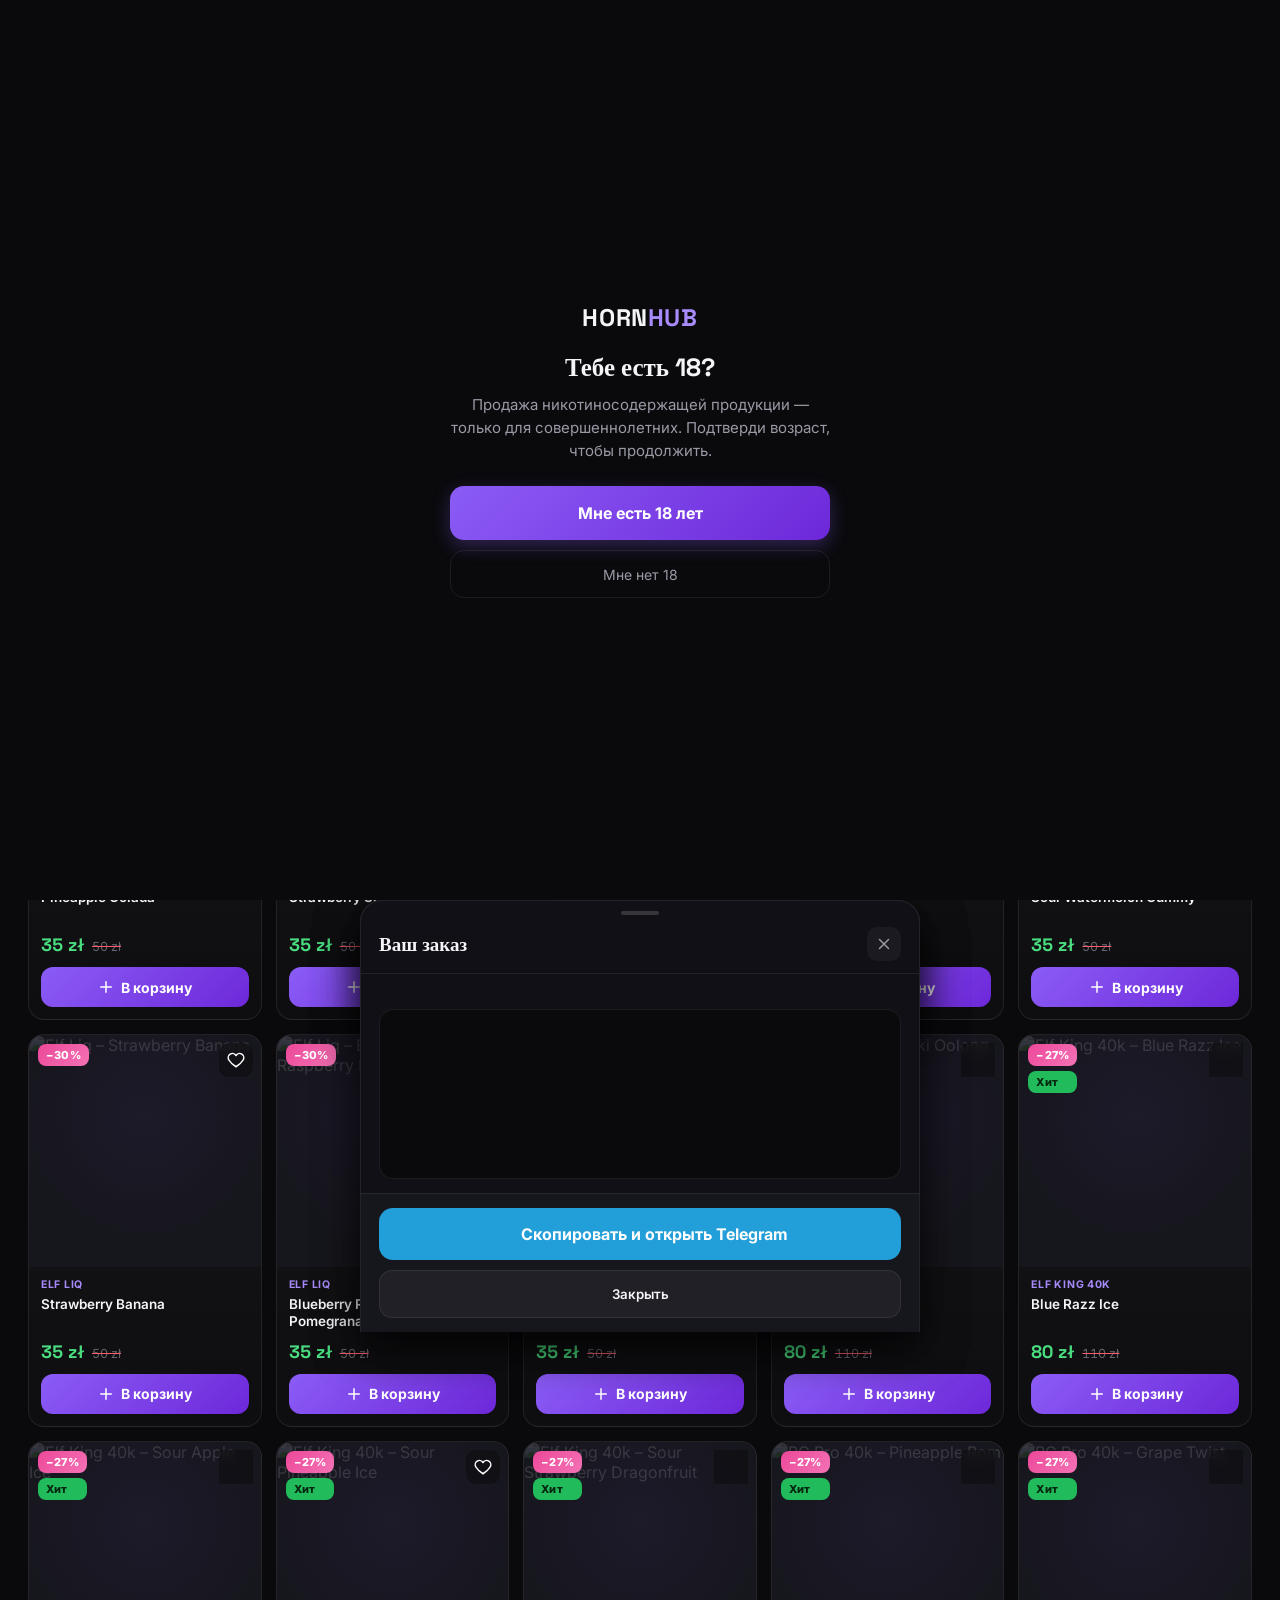
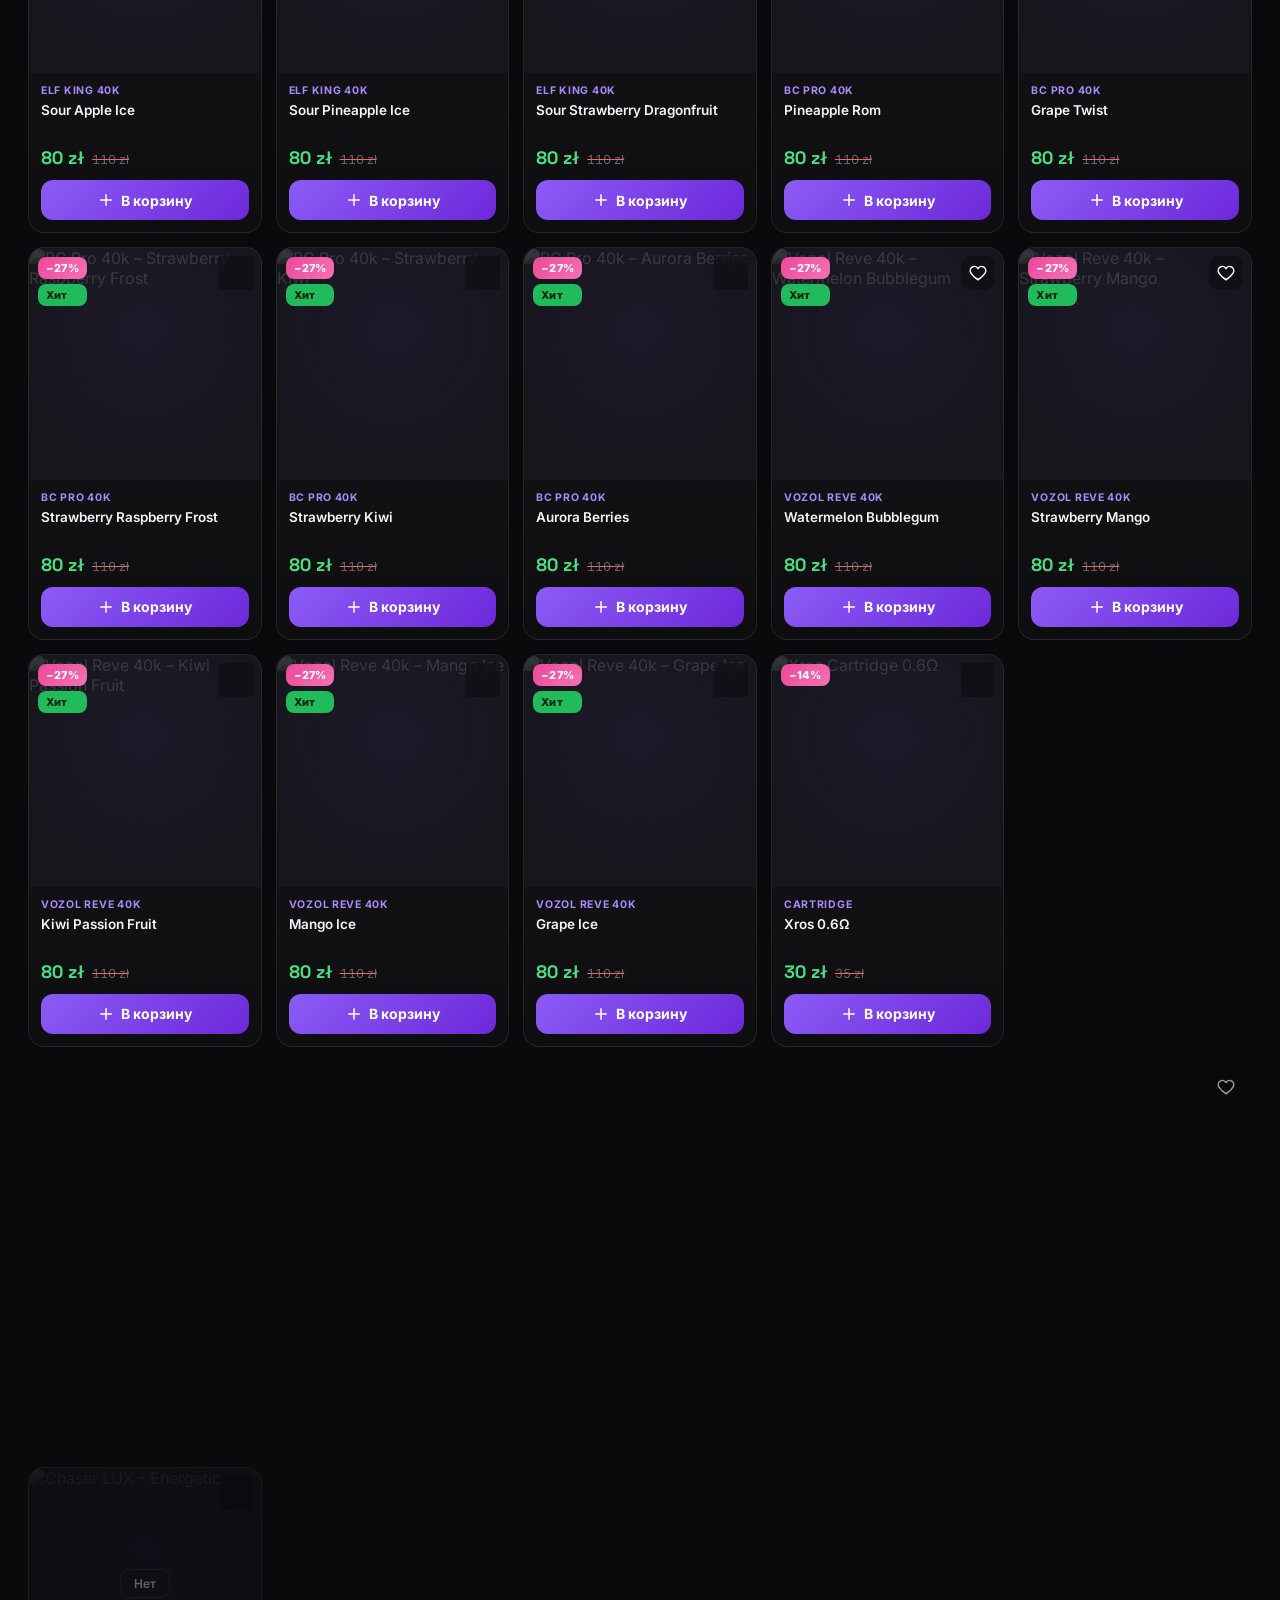
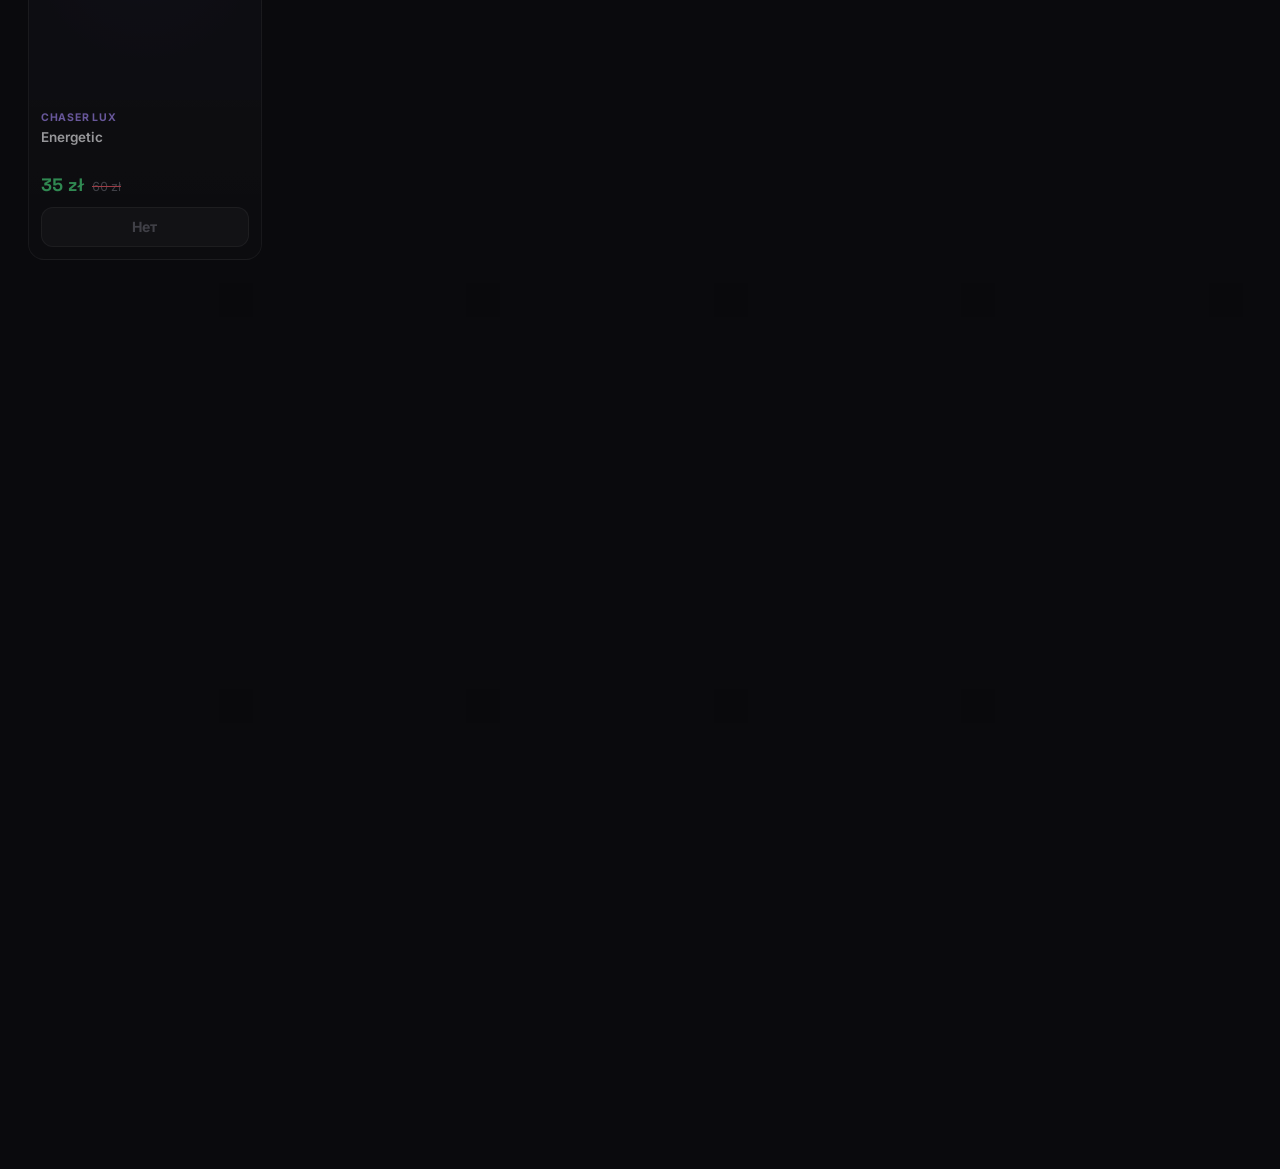
==== commit 0a01d544: "Add files via upload" ====
--- a/index.html
+++ b/index.html
@@ -17,15 +17,19 @@
   <header id="header">
     <div class="brand" onclick="goHome()">HORN<b>HUB</b><span class="dot"></span></div>
     <div class="sp"></div>
-    <select class="mini-select" id="langSelect" onchange="setLang(this.value)" aria-label="lang">
+    <select class="ctl mini-select" id="langSelect" onchange="setLang(this.value)" aria-label="lang">
       <option value="ru">RU</option><option value="ua">UA</option><option value="en">EN</option>
     </select>
-    <select class="mini-select" id="curSelect" onchange="setCurrency(this.value)" aria-label="currency">
+    <select class="ctl mini-select" id="curSelect" onchange="setCurrency(this.value)" aria-label="currency">
       <option value="PLN">zł</option><option value="EUR">€</option><option value="UAH">₴</option>
     </select>
-    <button class="iconbtn" onclick="toggleFavView()" aria-label="favorites">
-      <svg class="ic" viewBox="0 0 24 24"><path d="M12 21s-7-4.6-9.5-9A5.5 5.5 0 0 1 12 6a5.5 5.5 0 0 1 9.5 6c-2.5 4.4-9.5 9-9.5 9Z"/></svg>
+    <button class="ctl iconbtn" id="favBtn" onclick="toggleFavView()" aria-label="favorites">
+      <svg class="ic hoff" viewBox="0 0 24 24"><path d="M12 21s-7-4.6-9.5-9A5.5 5.5 0 0 1 12 6a5.5 5.5 0 0 1 9.5 6c-2.5 4.4-9.5 9-9.5 9Z"/></svg>
+      <svg class="ic fill hon" viewBox="0 0 24 24"><path d="M12 21s-7-4.6-9.5-9A5.5 5.5 0 0 1 12 6a5.5 5.5 0 0 1 9.5 6c-2.5 4.4-9.5 9-9.5 9Z"/></svg>
       <span class="cnt" id="favCnt">0</span>
+    </button>
+    <button class="ctl acctbtn" id="acctBtn" onclick="openProfile()" aria-label="profile" hidden>
+      <span class="avatar" id="acctAvatar"></span>
     </button>
   </header>
 
@@ -43,7 +47,6 @@
 
   <div class="resultbar">
     <div class="rb-left">
-      <div class="ctx" id="ctx"></div>
       <div class="cnt2" id="cnt2"></div>
     </div>
     <div class="rb-actions">
@@ -61,6 +64,7 @@
 </div>
 
 <!-- floating cart -->
+<div class="fab-scrim" id="fabScrim"></div>
 <div class="fab" id="fab" onclick="openCart()">
   <div class="fab-inner">
     <div class="fab-ic">
@@ -86,6 +90,17 @@
     <div class="totals"><span class="tl" data-i18n="total">Итого</span><span class="tv" id="cartTotal">0</span></div>
     <button class="cta" id="checkoutBtn" onclick="checkout()" data-i18n="checkout">Оформить заказ</button>
   </div>
+</section>
+
+<!-- profile sheet -->
+<div class="scrim" id="profScrim" onclick="closeProfile()"></div>
+<section class="sheet" id="profSheet" aria-label="profile">
+  <div class="grip"></div>
+  <div class="sheet-head">
+    <h3 data-i18n="account">Профиль</h3>
+    <button class="sheet-x" onclick="closeProfile()"><svg class="ic" style="width:18px;height:18px" viewBox="0 0 24 24"><path d="M18 6 6 18M6 6l12 12"/></svg></button>
+  </div>
+  <div class="sheet-body" id="profBody"></div>
 </section>
 
 <!-- order sheet -->
--- a/css/styles.css
+++ b/css/styles.css
@@ -57,16 +57,24 @@
   border-bottom:1px solid transparent;transition:border-color .25s,box-shadow .25s;
 }
 header.stuck{border-bottom-color:var(--stroke);box-shadow:0 6px 22px rgba(0,0,0,.3)}
+@media(max-width:380px){header{gap:7px}.brand{font-size:18px}.ctl{height:38px}.iconbtn,.acctbtn{width:38px}.mini-select{padding:0 7px;font-size:12px}}
 .brand{font-family:'Space Grotesk';font-weight:700;font-size:21px;letter-spacing:.6px;cursor:pointer;user-select:none;display:flex;align-items:center;gap:7px}
 .brand b{color:var(--primary-bright)}
 .brand .dot{width:7px;height:7px;border-radius:50%;background:var(--accent-bright);box-shadow:0 0 10px var(--accent-bright);align-self:flex-start;margin-top:3px}
 .sp{flex:1}
-.mini-select{appearance:none;background:var(--surface);color:var(--txt);border:1px solid var(--stroke);
-  border-radius:10px;padding:8px 10px;font-size:12px;font-weight:700;cursor:pointer}
-.iconbtn{position:relative;width:42px;height:42px;border-radius:12px;border:1px solid var(--stroke);
-  background:var(--surface);color:var(--txt);display:grid;place-items:center;transition:.16s}
-.iconbtn:active{transform:scale(.92)}
-@media(hover:hover){.iconbtn:hover{background:var(--surface-2);border-color:var(--stroke-2)}}
+.ctl{height:40px;border-radius:12px;border:1px solid var(--stroke);background:var(--surface);color:var(--txt);transition:.16s}
+.ctl:active{transform:scale(.92)}
+@media(hover:hover){.ctl:hover{background:var(--surface-2);border-color:var(--stroke-2)}}
+.mini-select{appearance:none;padding:0 10px;font-size:13px;font-weight:700;cursor:pointer;text-align:center;text-align-last:center}
+.iconbtn{position:relative;width:40px;display:grid;place-items:center}
+.iconbtn .hon{display:none}
+.iconbtn.active{background:rgba(236,72,153,.16);border-color:var(--pink);color:var(--pink)}
+.iconbtn.active .hon{display:block}
+.iconbtn.active .hoff{display:none}
+.acctbtn{position:relative;width:40px;display:grid;place-items:center;overflow:hidden;padding:0}
+.acctbtn[hidden]{display:none}
+.acctbtn .avatar{width:100%;height:100%;display:grid;place-items:center;font-family:'Space Grotesk';font-weight:700;font-size:14px;color:#fff;
+  background:linear-gradient(135deg,var(--primary),var(--primary-deep));background-size:cover;background-position:center}
 .cnt{position:absolute;top:-5px;right:-5px;min-width:19px;height:19px;padding:0 5px;border-radius:10px;
   font-size:11px;font-weight:800;display:grid;place-items:center;border:2px solid var(--bg-0);
   background:linear-gradient(135deg,var(--pink),#f472b6);color:#fff;transform:scale(0);transition:transform .22s cubic-bezier(.2,1.5,.4,1)}
@@ -88,12 +96,14 @@
 .banner img{position:relative;z-index:1;width:100%;height:100%;object-fit:cover;display:block}
 
 /* ticker */
-.ticker{margin:12px clamp(14px,4vw,28px) 0;overflow:hidden;border:1px solid var(--stroke);border-radius:13px;
-  background:var(--surface);padding:9px 0;mask-image:linear-gradient(90deg,transparent,#000 8%,#000 92%,transparent)}
-.ticker-track{display:inline-flex;gap:34px;white-space:nowrap;animation:scroll-x 24s linear infinite;padding-left:34px}
+.ticker{position:relative;margin:12px clamp(14px,4vw,28px) 0;overflow:hidden;border:1px solid var(--stroke);border-radius:13px;
+  background:var(--surface);padding:9px 0}
+.ticker::before,.ticker::after{content:"";position:absolute;top:0;bottom:0;width:38px;z-index:2;pointer-events:none}
+.ticker::before{left:0;background:linear-gradient(90deg,var(--bg-0),transparent)}
+.ticker::after{right:0;background:linear-gradient(270deg,var(--bg-0),transparent)}
+.ticker-track{display:inline-flex;gap:34px;white-space:nowrap;padding-left:34px;will-change:transform}
 .ticker-track span{font-size:13px;font-weight:600;color:var(--muted);display:inline-flex;align-items:center;gap:8px}
-.ticker-track span::before{content:"";width:5px;height:5px;border-radius:50%;background:var(--primary-bright)}
-@keyframes scroll-x{from{transform:translateX(0)}to{transform:translateX(-50%)}}
+.ticker-track span::before{content:"";width:5px;height:5px;border-radius:50%;background:var(--primary-bright);flex-shrink:0}
 
 /* controls */
 .controls{position:sticky;top:var(--head-h,60px);z-index:60;padding:14px clamp(14px,4vw,28px) 6px;
@@ -196,6 +206,9 @@
 .empty p{margin-top:4px;font-size:14px}
 
 /* floating cart */
+.fab-scrim{position:fixed;left:0;right:0;bottom:0;height:130px;z-index:89;pointer-events:none;opacity:0;transition:opacity .3s;
+  background:linear-gradient(to top,var(--bg-0) 14%,rgba(10,10,13,.82) 48%,transparent)}
+.fab-scrim.show{opacity:1}
 .fab{position:fixed;left:0;right:0;bottom:0;z-index:90;padding:0 12px calc(12px + var(--safe-b));
   transform:translateY(150%);transition:transform .32s cubic-bezier(.3,.9,.3,1);pointer-events:none}
 .fab.show{transform:translateY(0)}
@@ -290,6 +303,31 @@
   color:var(--txt);font-size:14px;font-weight:500;box-shadow:var(--shadow);opacity:0;visibility:hidden;transition:.24s}
 .toast.show{opacity:1;visibility:visible;transform:translate(-50%,0)}
 
+/* profile */
+.prof-top{display:flex;align-items:center;gap:14px}
+.prof-av{width:62px;height:62px;border-radius:16px;flex-shrink:0;display:grid;place-items:center;
+  font-family:'Space Grotesk';font-weight:700;font-size:24px;color:#fff;
+  background:linear-gradient(135deg,var(--primary),var(--primary-deep));background-size:cover;background-position:center}
+.prof-id{min-width:0}
+.prof-name{font-family:'Space Grotesk';font-size:19px;font-weight:600;line-height:1.2}
+.prof-user{font-size:13px;color:var(--primary-bright);margin-top:3px}
+.prof-hint{font-size:13px;color:var(--muted);margin-top:3px;line-height:1.4}
+.prof-stats{display:flex;gap:10px}
+.stat{flex:1;background:var(--surface);border:1px solid var(--stroke);border-radius:14px;padding:12px;text-align:center}
+.stat .sv{font-family:'Space Grotesk';font-size:22px;font-weight:700;font-variant-numeric:tabular-nums}
+.stat .sl{font-size:12px;color:var(--muted);margin-top:2px}
+.prof-h{font-size:12px;font-weight:700;letter-spacing:.05em;text-transform:uppercase;color:var(--muted);padding-top:4px}
+.ord{background:var(--surface);border:1px solid var(--stroke);border-radius:14px;padding:12px 13px}
+.ord-top{display:flex;align-items:baseline;justify-content:space-between;gap:8px}
+.ord-id{font-family:'Space Grotesk';font-weight:700;font-size:14px}
+.ord-date{font-size:12px;color:var(--muted-2);white-space:nowrap}
+.ord-items{font-size:13px;color:var(--muted);margin:6px 0 10px;line-height:1.45}
+.ord-foot{display:flex;align-items:center;justify-content:space-between;gap:10px}
+.ord-total{font-family:'Space Grotesk';font-weight:700;color:var(--accent-bright);font-variant-numeric:tabular-nums}
+.ord-re{display:flex;align-items:center;gap:6px;padding:8px 13px;border-radius:10px;border:1px solid var(--primary);
+  background:rgba(139,92,246,.16);color:#fff;font-size:13px;font-weight:600}
+.ord-re:active{transform:scale(.95)}
+.ord-re .ic{width:15px;height:15px}
 .pnew,.pold,.fab-total,.cline,.totals .tv,.cstep b,.step b,.cnt2 b,.fab-qty,.cnt{font-variant-numeric:tabular-nums}
 :focus-visible{outline:2px solid var(--primary-bright);outline-offset:2px}
 @media(prefers-reduced-motion:reduce){
